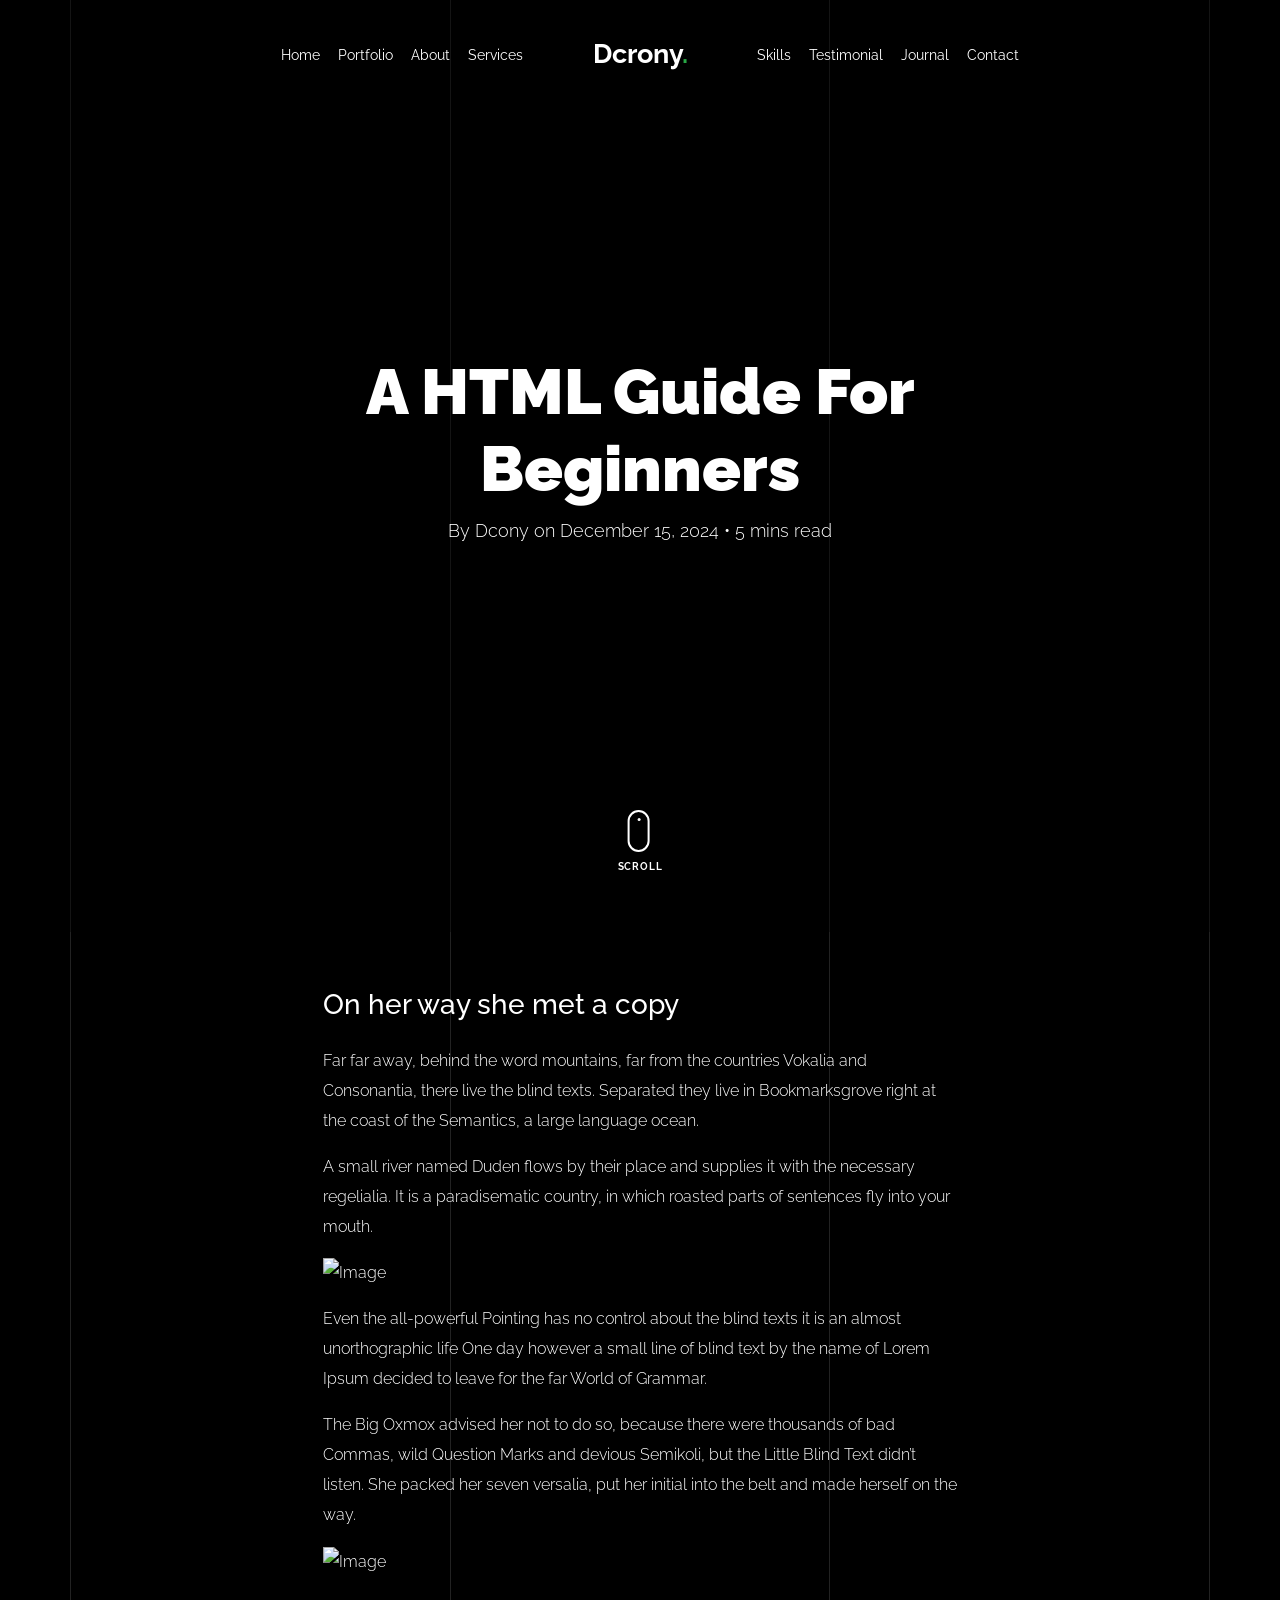
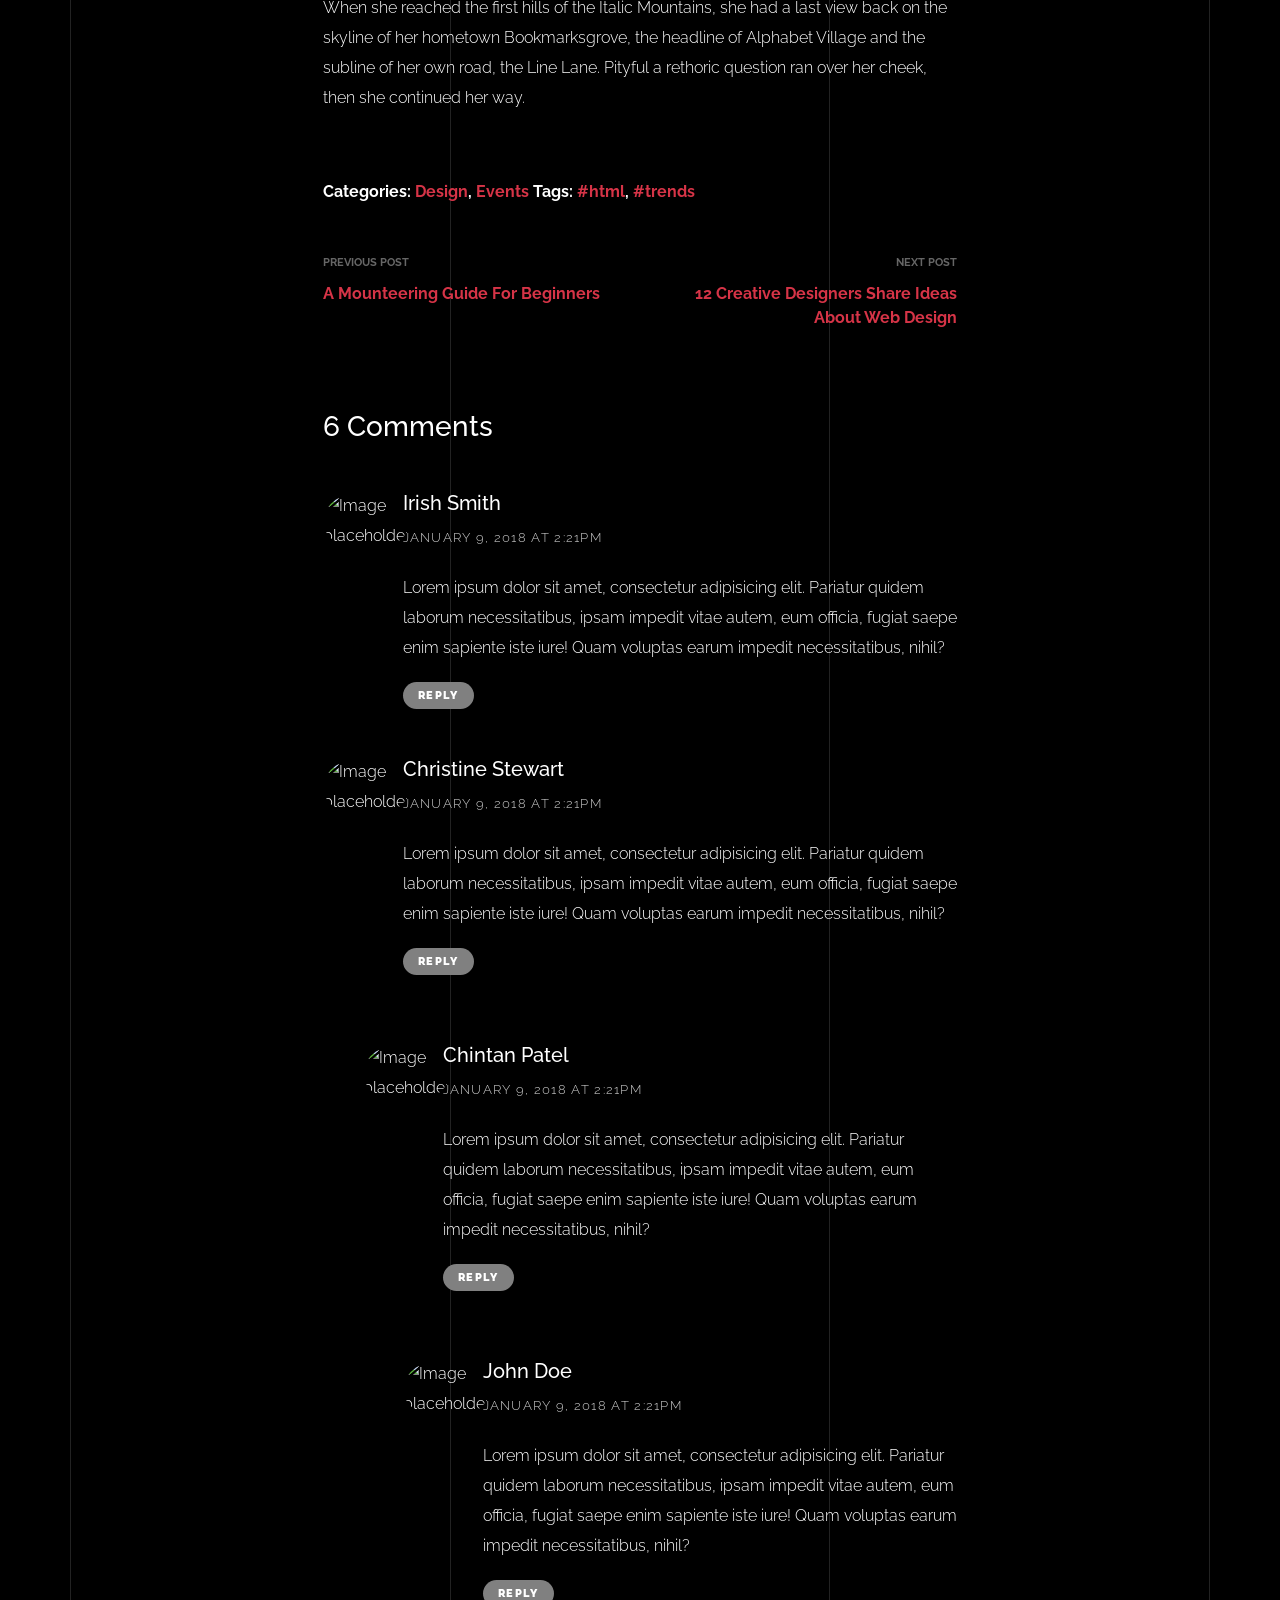
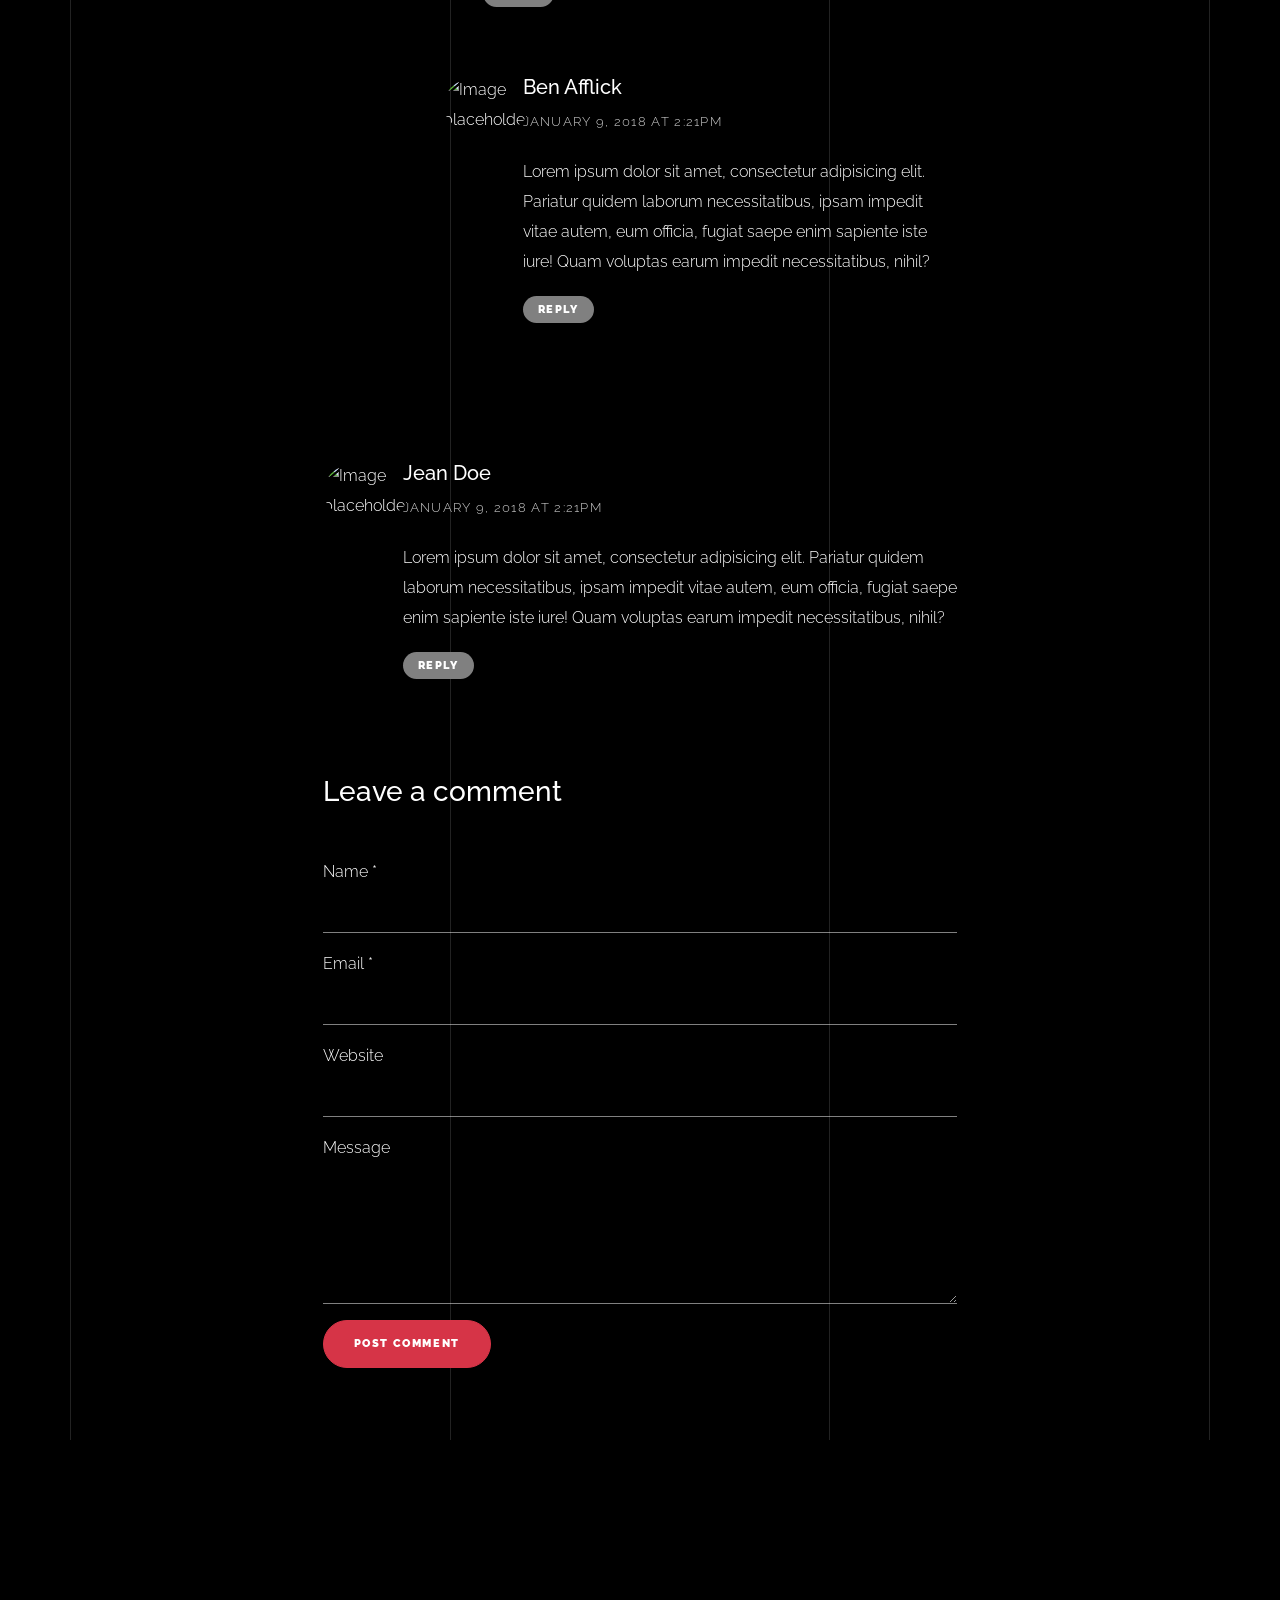
==== blog-single.html @ 3eff465e "first commit" ====
<!doctype html>
<html lang="en">

<head>
  <title>Dcrony Portfolio</title>
  <meta charset="utf-8">
  <meta name="viewport" content="width=device-width, initial-scale=1, shrink-to-fit=no">

  <meta name="description" content="">
  <meta name="keywords" content="html, css, javascript, jquery">
  <meta name="author" content="">

  <link rel="stylesheet" href="css/vendor/icomoon/style.css">
  <link rel="stylesheet" href="css/vendor/owl.carousel.min.css">
  <link rel="stylesheet" href="css/vendor/animate.min.css">
  <link rel="stylesheet" href="css/vendor/aos.css">
  <link rel="stylesheet" href="css/vendor/bootstrap.min.css">
  <link rel="stylesheet" href="css/vendor/jquery.fancybox.min.css">


  <!-- Theme Style -->
  <link rel="stylesheet" href="css/style.css">

</head>

<body data-spy="scroll" data-target=".site-nav-target" data-offset="200">

  <nav class="unslate_co--site-mobile-menu">
    <div class="close-wrap d-flex">
      <a href="#" class="d-flex ml-auto js-menu-toggle">
        <span class="close-label">Close</span>
        <div class="close-times">
          <span class="bar1"></span>
          <span class="bar2"></span>
        </div>
      </a>
    </div>
    <div class="site-mobile-inner"></div>
  </nav>


  <div class="unslate_co--site-wrap">

    <div class="unslate_co--site-inner">

      <div class="lines-wrap">
        <div class="lines-inner">
          <div class="lines"></div>
        </div>
      </div>
      <!-- END lines -->

      <nav class="unslate_co--site-nav site-nav-target">

        <div class="container">

          <div class="row align-items-center justify-content-between text-left">
            <div class="col-md-5 text-right">
              <ul class="site-nav-ul js-clone-nav text-left d-none d-lg-inline-block">
                <li class="has-children">
                  <a href="#home-section" class="nav-link">Home</a>
                  <!-- <ul class="dropdown">
                    <li>
                      <a href="index.html">Hero Image BG</a>
                    </li>
                    <li>
                      <a href="index-video.html">Video BG</a>
                    </li>
                    <li>
                      <a href="index-hero-slider.html">Hero Slider</a>
                    </li>
                    <li>
                      <a href="index-sidebar-menu.html">Sidebar Menu</a>
                    </li>
                    <li>
                      <a href="index-right-menu.html">Right Menu</a>
                    </li>
                  </ul> -->
                </li>
                <li><a href="#portfolio-section" class="nav-link">Portfolio</a></li>
                <li><a href="#about-section" class="nav-link">About</a></li>
                <li><a href="#services-section" class="nav-link">Services</a></li>
              </ul>
            </div>
            <div class="site-logo pos-absolute">
              <a href="index.html" class="unslate_co--site-logo">Dcrony<span>.</span></a>
            </div>
            <div class="col-md-5 text-right text-lg-left">
              <ul class="site-nav-ul js-clone-nav text-left d-none d-lg-inline-block">
                <li><a href="#skills-section" class="nav-link">Skills</a></li>
                <li><a href="#testimonial-section" class="nav-link">Testimonial</a></li>
                <li><a href="#journal-section" class="nav-link">Journal</a></li>
                <li><a href="#contact-section" class="nav-link">Contact</a></li>
              </ul>

              <ul class="site-nav-ul-none-onepage text-right d-inline-block d-lg-none">
                <li><a href="#" class="js-menu-toggle">Menu</a></li>
              </ul>

            </div>
          </div>
        </div>

      </nav>
      <!-- END nav -->

      <div class="cover-v1 jarallax overlay" style="background-image: url('images/work_1_full.jpg');">
        <div class="container">
          <div class="row align-items-center">
              
            <div class="col-md-8 mx-auto text-center">
              <h1 class="blog-heading" data-aos="fade-up" data-aos-delay="0">A HTML Guide For Beginners</h1>
              <div class="post-meta" data-aos="fade-up" data-aos-delay="100">By Dcony on December 15, 2024 &bullet; 5 mins read</div>
            </div>

          </div>
        </div>


        <!-- dov -->
        <a href="#blog-single-section" class="mouse-wrap smoothscroll">
          <span class="mouse">
            <span class="scroll"></span>
          </span>
          <span class="mouse-label">Scroll</span>
        </a>

      </div>
      <!-- END .cover-v1 -->

      <div class="unslate_co--section" id="blog-single-section">
        <div class="container">
          <div class="row justify-content-center">
            <div class="col-md-7">
              <h3 class="mb-4">On her way she met a copy</h3>
              <p>Far far away, behind the word mountains, far from the countries Vokalia and Consonantia, there live the blind texts. Separated they live in Bookmarksgrove right at the coast of the Semantics, a large language ocean.</p>
              <p>A small river named Duden flows by their place and supplies it with the necessary regelialia. It is a paradisematic country, in which roasted parts of sentences fly into your mouth.</p>
              <p><img src="images/work_1_a_full.jpg" alt="Image" class="img-fluid"></p>
              <p>Even the all-powerful Pointing has no control about the blind texts it is an almost unorthographic life One day however a small line of blind text by the name of Lorem Ipsum decided to leave for the far World of Grammar.</p>
              <p>The Big Oxmox advised her not to do so, because there were thousands of bad Commas, wild Question Marks and devious Semikoli, but the Little Blind Text didn’t listen. She packed her seven versalia, put her initial into the belt and made herself on the way.</p>
              <p><img src="images/work_1_full.jpg" alt="Image" class="img-fluid"></p>
              <p>When she reached the first hills of the Italic Mountains, she had a last view back on the skyline of her hometown Bookmarksgrove, the headline of Alphabet Village and the subline of her own road, the Line Lane. Pityful a rethoric question ran over her cheek, then she continued her way.</p>


              <div class="pt-5 categories_tags ">
                <p>Categories:  <a href="#">Design</a>, <a href="#">Events</a>  Tags: <a href="#">#html</a>, <a href="#">#trends</a></p>
              </div>

              <div class="post-single-navigation d-flex align-items-stretch">
                <a href="#" class="mr-auto w-50 pr-4">
                  <span class="d-block">Previous Post</span>
                  A Mounteering Guide For Beginners
                </a>
                <a href="#" class="ml-auto w-50 text-right pl-4">
                  <span class="d-block">Next Post</span>
                  12 Creative Designers Share Ideas About Web Design
                </a>
              </div>


            <div class="pt-5">
              <h3 class="mb-5">6 Comments</h3>
              <ul class="comment-list">
                <li class="comment">
                  <div class="vcard bio">
                    <img src="images/person_woman_2.jpg" alt="Image placeholder">
                  </div>
                  <div class="comment-body">
                    <h3>Irish Smith</h3>
                    <div class="meta">January 9, 2018 at 2:21pm</div>
                    <p>Lorem ipsum dolor sit amet, consectetur adipisicing elit. Pariatur quidem laborum necessitatibus, ipsam impedit vitae autem, eum officia, fugiat saepe enim sapiente iste iure! Quam voluptas earum impedit necessitatibus, nihil?</p>
                    <p><a href="#" class="reply">Reply</a></p>
                  </div>
                </li>

                <li class="comment">
                  <div class="vcard bio">
                    <img src="images/person_woman_1.jpg" alt="Image placeholder">
                  </div>
                  <div class="comment-body">
                    <h3>Christine Stewart</h3>
                    <div class="meta">January 9, 2018 at 2:21pm</div>
                    <p>Lorem ipsum dolor sit amet, consectetur adipisicing elit. Pariatur quidem laborum necessitatibus, ipsam impedit vitae autem, eum officia, fugiat saepe enim sapiente iste iure! Quam voluptas earum impedit necessitatibus, nihil?</p>
                    <p><a href="#" class="reply">Reply</a></p>
                  </div>

                  <ul class="children">
                    <li class="comment">
                      <div class="vcard bio">
                        <img src="images/person_man_3.jpg" alt="Image placeholder">
                      </div>
                      <div class="comment-body">
                        <h3>Chintan Patel</h3>
                        <div class="meta">January 9, 2018 at 2:21pm</div>
                        <p>Lorem ipsum dolor sit amet, consectetur adipisicing elit. Pariatur quidem laborum necessitatibus, ipsam impedit vitae autem, eum officia, fugiat saepe enim sapiente iste iure! Quam voluptas earum impedit necessitatibus, nihil?</p>
                        <p><a href="#" class="reply">Reply</a></p>
                      </div>


                      <ul class="children">
                        <li class="comment">
                          <div class="vcard bio">
                            <img src="images/person_man_2.jpg" alt="Image placeholder">
                          </div>
                          <div class="comment-body">
                            <h3>John Doe</h3>
                            <div class="meta">January 9, 2018 at 2:21pm</div>
                            <p>Lorem ipsum dolor sit amet, consectetur adipisicing elit. Pariatur quidem laborum necessitatibus, ipsam impedit vitae autem, eum officia, fugiat saepe enim sapiente iste iure! Quam voluptas earum impedit necessitatibus, nihil?</p>
                            <p><a href="#" class="reply">Reply</a></p>
                          </div>

                            <ul class="children">
                              <li class="comment">
                                <div class="vcard bio">
                                  <img src="images/person_man_1.jpg" alt="Image placeholder">
                                </div>
                                <div class="comment-body">
                                  <h3>Ben Afflick</h3>
                                  <div class="meta">January 9, 2018 at 2:21pm</div>
                                  <p>Lorem ipsum dolor sit amet, consectetur adipisicing elit. Pariatur quidem laborum necessitatibus, ipsam impedit vitae autem, eum officia, fugiat saepe enim sapiente iste iure! Quam voluptas earum impedit necessitatibus, nihil?</p>
                                  <p><a href="#" class="reply">Reply</a></p>
                                </div>
                              </li>
                            </ul>
                        </li>
                      </ul>
                    </li>
                  </ul>
                </li>

                <li class="comment">
                  <div class="vcard bio">
                    <img src="images/person_woman_3.jpg" alt="Image placeholder">
                  </div>
                  <div class="comment-body">
                    <h3>Jean Doe</h3>
                    <div class="meta">January 9, 2018 at 2:21pm</div>
                    <p>Lorem ipsum dolor sit amet, consectetur adipisicing elit. Pariatur quidem laborum necessitatibus, ipsam impedit vitae autem, eum officia, fugiat saepe enim sapiente iste iure! Quam voluptas earum impedit necessitatibus, nihil?</p>
                    <p><a href="#" class="reply">Reply</a></p>
                  </div>
                </li>
              </ul>
              <!-- END comment-list -->
              
              <div class="comment-form-wrap pt-5">
                <h3 class="mb-5">Leave a comment</h3>
                <form action="#" class="">
                  <div class="form-group">
                    <label for="name">Name *</label>
                    <input type="text" class="form-control" id="name">
                  </div>
                  <div class="form-group">
                    <label for="email">Email *</label>
                    <input type="email" class="form-control" id="email">
                  </div>
                  <div class="form-group">
                    <label for="website">Website</label>
                    <input type="url" class="form-control" id="website">
                  </div>

                  <div class="form-group">
                    <label for="message">Message</label>
                    <textarea name="message" id="message" cols="30" rows="5" class="form-control"></textarea>
                  </div>
                  <div class="form-group">
                    <input type="submit" value="Post Comment" class="btn btn-primary btn-md">
                  </div>

                </form>
              </div>
            </div>
            </div>
          </div>
        </div>
      </div>

      
      </div> 

      <footer class="unslate_co--footer unslate_co--section">
        <div class="container">
          <div class="row justify-content-center">
            <div class="col-md-7">
              
              <div class="footer-site-logo"><a href="#">Unfold<span>.</span></a></div>

              <ul class="footer-site-social">
                <li><a href="#">Facebook</a></li>
                <li><a href="#">Twitter</a></li>
                <li><a href="#">Instagram</a></li>
                <li><a href="#">Dribbble</a></li>
                <li><a href="#">Behance</a></li>
              </ul>

              <p class="site-copyright">
                
                <!-- Link back to Colorlib can't be removed. Template is licensed under CC BY 3.0. -->
                Copyright &copy;
                <script>
                  document.write(new Date().getFullYear());
                </script> All rights reserved | This template is made with <i class="icon-heart"
                  aria-hidden="true"></i> by <a href="https://colorlib.com" target="_blank">Colorlib</a>
                <!-- Link back to Colorlib can't be removed. Template is licensed under CC BY 3.0. -->
              
              </p>

            </div>
          </div>
        </div>
      </footer>

      
    </div>

    <!-- Loader -->
    <div id="unslate_co--overlayer"></div>
    <div class="site-loader-wrap">
      <div class="site-loader"></div>
    </div>

    <script src="js/scripts-dist.js"></script>
    <script src="js/main.js"></script>

  </body>
</html>
---- css/vendor/icomoon/style.css ----
@font-face {
  font-family: 'icomoon';
  src:  url('fonts/icomoon.eot?10si43');
  src:  url('fonts/icomoon.eot?10si43#iefix') format('embedded-opentype'),
    url('fonts/icomoon.ttf?10si43') format('truetype'),
    url('fonts/icomoon.woff?10si43') format('woff'),
    url('fonts/icomoon.svg?10si43#icomoon') format('svg');
  font-weight: normal;
  font-style: normal;
}

[class^="icon-"], [class*=" icon-"] {
  /* use !important to prevent issues with browser extensions that change fonts */
  font-family: 'icomoon' !important;
  speak: none;
  font-style: normal;
  font-weight: normal;
  font-variant: normal;
  text-transform: none;
  line-height: 1;

  /* Better Font Rendering =========== */
  -webkit-font-smoothing: antialiased;
  -moz-osx-font-smoothing: grayscale;
}

.icon-asterisk:before {
  content: "\f069";
}
.icon-plus:before {
  content: "\f067";
}
.icon-question:before {
  content: "\f128";
}
.icon-minus:before {
  content: "\f068";
}
.icon-glass:before {
  content: "\f000";
}
.icon-music:before {
  content: "\f001";
}
.icon-search:before {
  content: "\f002";
}
.icon-envelope-o:before {
  content: "\f003";
}
.icon-heart:before {
  content: "\f004";
}
.icon-star:before {
  content: "\f005";
}
.icon-star-o:before {
  content: "\f006";
}
.icon-user:before {
  content: "\f007";
}
.icon-film:before {
  content: "\f008";
}
.icon-th-large:before {
  content: "\f009";
}
.icon-th:before {
  content: "\f00a";
}
.icon-th-list:before {
  content: "\f00b";
}
.icon-check:before {
  content: "\f00c";
}
.icon-close:before {
  content: "\f00d";
}
.icon-remove:before {
  content: "\f00d";
}
.icon-times:before {
  content: "\f00d";
}
.icon-search-plus:before {
  content: "\f00e";
}
.icon-search-minus:before {
  content: "\f010";
}
.icon-power-off:before {
  content: "\f011";
}
.icon-signal:before {
  content: "\f012";
}
.icon-cog:before {
  content: "\f013";
}
.icon-gear:before {
  content: "\f013";
}
.icon-trash-o:before {
  content: "\f014";
}
.icon-home:before {
  content: "\f015";
}
.icon-file-o:before {
  content: "\f016";
}
.icon-clock-o:before {
  content: "\f017";
}
.icon-road:before {
  content: "\f018";
}
.icon-download:before {
  content: "\f019";
}
.icon-arrow-circle-o-down:before {
  content: "\f01a";
}
.icon-arrow-circle-o-up:before {
  content: "\f01b";
}
.icon-inbox:before {
  content: "\f01c";
}
.icon-play-circle-o:before {
  content: "\f01d";
}
.icon-repeat:before {
  content: "\f01e";
}
.icon-rotate-right:before {
  content: "\f01e";
}
.icon-refresh:before {
  content: "\f021";
}
.icon-list-alt:before {
  content: "\f022";
}
.icon-lock:before {
  content: "\f023";
}
.icon-flag:before {
  content: "\f024";
}
.icon-headphones:before {
  content: "\f025";
}
.icon-volume-off:before {
  content: "\f026";
}
.icon-volume-down:before {
  content: "\f027";
}
.icon-volume-up:before {
  content: "\f028";
}
.icon-qrcode:before {
  content: "\f029";
}
.icon-barcode:before {
  content: "\f02a";
}
.icon-tag:before {
  content: "\f02b";
}
.icon-tags:before {
  content: "\f02c";
}
.icon-book:before {
  content: "\f02d";
}
.icon-bookmark:before {
  content: "\f02e";
}
.icon-print:before {
  content: "\f02f";
}
.icon-camera:before {
  content: "\f030";
}
.icon-font:before {
  content: "\f031";
}
.icon-bold:before {
  content: "\f032";
}
.icon-italic:before {
  content: "\f033";
}
.icon-text-height:before {
  content: "\f034";
}
.icon-text-width:before {
  content: "\f035";
}
.icon-align-left:before {
  content: "\f036";
}
.icon-align-center:before {
  content: "\f037";
}
.icon-align-right:before {
  content: "\f038";
}
.icon-align-justify:before {
  content: "\f039";
}
.icon-list:before {
  content: "\f03a";
}
.icon-dedent:before {
  content: "\f03b";
}
.icon-outdent:before {
  content: "\f03b";
}
.icon-indent:before {
  content: "\f03c";
}
.icon-video-camera:before {
  content: "\f03d";
}
.icon-image:before {
  content: "\f03e";
}
.icon-photo:before {
  content: "\f03e";
}
.icon-picture-o:before {
  content: "\f03e";
}
.icon-pencil:before {
  content: "\f040";
}
.icon-map-marker:before {
  content: "\f041";
}
.icon-adjust:before {
  content: "\f042";
}
.icon-tint:before {
  content: "\f043";
}
.icon-edit:before {
  content: "\f044";
}
.icon-pencil-square-o:before {
  content: "\f044";
}
.icon-share-square-o:before {
  content: "\f045";
}
.icon-check-square-o:before {
  content: "\f046";
}
.icon-arrows:before {
  content: "\f047";
}
.icon-step-backward:before {
  content: "\f048";
}
.icon-fast-backward:before {
  content: "\f049";
}
.icon-backward:before {
  content: "\f04a";
}
.icon-play:before {
  content: "\f04b";
}
.icon-pause:before {
  content: "\f04c";
}
.icon-stop:before {
  content: "\f04d";
}
.icon-forward:before {
  content: "\f04e";
}
.icon-fast-forward:before {
  content: "\f050";
}
.icon-step-forward:before {
  content: "\f051";
}
.icon-eject:before {
  content: "\f052";
}
.icon-chevron-left:before {
  content: "\f053";
}
.icon-chevron-right:before {
  content: "\f054";
}
.icon-plus-circle:before {
  content: "\f055";
}
.icon-minus-circle:before {
  content: "\f056";
}
.icon-times-circle:before {
  content: "\f057";
}
.icon-check-circle:before {
  content: "\f058";
}
.icon-question-circle:before {
  content: "\f059";
}
.icon-info-circle:before {
  content: "\f05a";
}
.icon-crosshairs:before {
  content: "\f05b";
}
.icon-times-circle-o:before {
  content: "\f05c";
}
.icon-check-circle-o:before {
  content: "\f05d";
}
.icon-ban:before {
  content: "\f05e";
}
.icon-arrow-left:before {
  content: "\f060";
}
.icon-arrow-right:before {
  content: "\f061";
}
.icon-arrow-up:before {
  content: "\f062";
}
.icon-arrow-down:before {
  content: "\f063";
}
.icon-mail-forward:before {
  content: "\f064";
}
.icon-share:before {
  content: "\f064";
}
.icon-expand:before {
  content: "\f065";
}
.icon-compress:before {
  content: "\f066";
}
.icon-exclamation-circle:before {
  content: "\f06a";
}
.icon-gift:before {
  content: "\f06b";
}
.icon-leaf:before {
  content: "\f06c";
}
.icon-fire:before {
  content: "\f06d";
}
.icon-eye:before {
  content: "\f06e";
}
.icon-eye-slash:before {
  content: "\f070";
}
.icon-exclamation-triangle:before {
  content: "\f071";
}
.icon-warning:before {
  content: "\f071";
}
.icon-plane:before {
  content: "\f072";
}
.icon-calendar:before {
  content: "\f073";
}
.icon-random:before {
  content: "\f074";
}
.icon-comment:before {
  content: "\f075";
}
.icon-magnet:before {
  content: "\f076";
}
.icon-chevron-up:before {
  content: "\f077";
}
.icon-chevron-down:before {
  content: "\f078";
}
.icon-retweet:before {
  content: "\f079";
}
.icon-shopping-cart:before {
  content: "\f07a";
}
.icon-folder:before {
  content: "\f07b";
}
.icon-folder-open:before {
  content: "\f07c";
}
.icon-arrows-v:before {
  content: "\f07d";
}
.icon-arrows-h:before {
  content: "\f07e";
}
.icon-bar-chart:before {
  content: "\f080";
}
.icon-bar-chart-o:before {
  content: "\f080";
}
.icon-twitter-square:before {
  content: "\f081";
}
.icon-facebook-square:before {
  content: "\f082";
}
.icon-camera-retro:before {
  content: "\f083";
}
.icon-key:before {
  content: "\f084";
}
.icon-cogs:before {
  content: "\f085";
}
.icon-gears:before {
  content: "\f085";
}
.icon-comments:before {
  content: "\f086";
}
.icon-thumbs-o-up:before {
  content: "\f087";
}
.icon-thumbs-o-down:before {
  content: "\f088";
}
.icon-star-half:before {
  content: "\f089";
}
.icon-heart-o:before {
  content: "\f08a";
}
.icon-sign-out:before {
  content: "\f08b";
}
.icon-linkedin-square:before {
  content: "\f08c";
}
.icon-thumb-tack:before {
  content: "\f08d";
}
.icon-external-link:before {
  content: "\f08e";
}
.icon-sign-in:before {
  content: "\f090";
}
.icon-trophy:before {
  content: "\f091";
}
.icon-github-square:before {
  content: "\f092";
}
.icon-upload:before {
  content: "\f093";
}
.icon-lemon-o:before {
  content: "\f094";
}
.icon-phone:before {
  content: "\f095";
}
.icon-square-o:before {
  content: "\f096";
}
.icon-bookmark-o:before {
  content: "\f097";
}
.icon-phone-square:before {
  content: "\f098";
}
.icon-twitter:before {
  content: "\f099";
}
.icon-facebook:before {
  content: "\f09a";
}
.icon-facebook-f:before {
  content: "\f09a";
}
.icon-github:before {
  content: "\f09b";
}
.icon-unlock:before {
  content: "\f09c";
}
.icon-credit-card:before {
  content: "\f09d";
}
.icon-feed:before {
  content: "\f09e";
}
.icon-rss:before {
  content: "\f09e";
}
.icon-hdd-o:before {
  content: "\f0a0";
}
.icon-bullhorn:before {
  content: "\f0a1";
}
.icon-bell-o:before {
  content: "\f0a2";
}
.icon-certificate:before {
  content: "\f0a3";
}
.icon-hand-o-right:before {
  content: "\f0a4";
}
.icon-hand-o-left:before {
  content: "\f0a5";
}
.icon-hand-o-up:before {
  content: "\f0a6";
}
.icon-hand-o-down:before {
  content: "\f0a7";
}
.icon-arrow-circle-left:before {
  content: "\f0a8";
}
.icon-arrow-circle-right:before {
  content: "\f0a9";
}
.icon-arrow-circle-up:before {
  content: "\f0aa";
}
.icon-arrow-circle-down:before {
  content: "\f0ab";
}
.icon-globe:before {
  content: "\f0ac";
}
.icon-wrench:before {
  content: "\f0ad";
}
.icon-tasks:before {
  content: "\f0ae";
}
.icon-filter:before {
  content: "\f0b0";
}
.icon-briefcase:before {
  content: "\f0b1";
}
.icon-arrows-alt:before {
  content: "\f0b2";
}
.icon-group:before {
  content: "\f0c0";
}
.icon-users:before {
  content: "\f0c0";
}
.icon-chain:before {
  content: "\f0c1";
}
.icon-link:before {
  content: "\f0c1";
}
.icon-cloud:before {
  content: "\f0c2";
}
.icon-flask:before {
  content: "\f0c3";
}
.icon-cut:before {
  content: "\f0c4";
}
.icon-scissors:before {
  content: "\f0c4";
}
.icon-copy:before {
  content: "\f0c5";
}
.icon-files-o:before {
  content: "\f0c5";
}
.icon-paperclip:before {
  content: "\f0c6";
}
.icon-floppy-o:before {
  content: "\f0c7";
}
.icon-save:before {
  content: "\f0c7";
}
.icon-square:before {
  content: "\f0c8";
}
.icon-bars:before {
  content: "\f0c9";
}
.icon-navicon:before {
  content: "\f0c9";
}
.icon-reorder:before {
  content: "\f0c9";
}
.icon-list-ul:before {
  content: "\f0ca";
}
.icon-list-ol:before {
  content: "\f0cb";
}
.icon-strikethrough:before {
  content: "\f0cc";
}
.icon-underline:before {
  content: "\f0cd";
}
.icon-table:before {
  content: "\f0ce";
}
.icon-magic:before {
  content: "\f0d0";
}
.icon-truck:before {
  content: "\f0d1";
}
.icon-pinterest:before {
  content: "\f0d2";
}
.icon-pinterest-square:before {
  content: "\f0d3";
}
.icon-google-plus-square:before {
  content: "\f0d4";
}
.icon-google-plus:before {
  content: "\f0d5";
}
.icon-money:before {
  content: "\f0d6";
}
.icon-caret-down:before {
  content: "\f0d7";
}
.icon-caret-up:before {
  content: "\f0d8";
}
.icon-caret-left:before {
  content: "\f0d9";
}
.icon-caret-right:before {
  content: "\f0da";
}
.icon-columns:before {
  content: "\f0db";
}
.icon-sort:before {
  content: "\f0dc";
}
.icon-unsorted:before {
  content: "\f0dc";
}
.icon-sort-desc:before {
  content: "\f0dd";
}
.icon-sort-down:before {
  content: "\f0dd";
}
.icon-sort-asc:before {
  content: "\f0de";
}
.icon-sort-up:before {
  content: "\f0de";
}
.icon-envelope:before {
  content: "\f0e0";
}
.icon-linkedin:before {
  content: "\f0e1";
}
.icon-rotate-left:before {
  content: "\f0e2";
}
.icon-undo:before {
  content: "\f0e2";
}
.icon-gavel:before {
  content: "\f0e3";
}
.icon-legal:before {
  content: "\f0e3";
}
.icon-dashboard:before {
  content: "\f0e4";
}
.icon-tachometer:before {
  content: "\f0e4";
}
.icon-comment-o:before {
  content: "\f0e5";
}
.icon-comments-o:before {
  content: "\f0e6";
}
.icon-bolt:before {
  content: "\f0e7";
}
.icon-flash:before {
  content: "\f0e7";
}
.icon-sitemap:before {
  content: "\f0e8";
}
.icon-umbrella:before {
  content: "\f0e9";
}
.icon-clipboard:before {
  content: "\f0ea";
}
.icon-paste:before {
  content: "\f0ea";
}
.icon-lightbulb-o:before {
  content: "\f0eb";
}
.icon-exchange:before {
  content: "\f0ec";
}
.icon-cloud-download:before {
  content: "\f0ed";
}
.icon-cloud-upload:before {
  content: "\f0ee";
}
.icon-user-md:before {
  content: "\f0f0";
}
.icon-stethoscope:before {
  content: "\f0f1";
}
.icon-suitcase:before {
  content: "\f0f2";
}
.icon-bell:before {
  content: "\f0f3";
}
.icon-coffee:before {
  content: "\f0f4";
}
.icon-cutlery:before {
  content: "\f0f5";
}
.icon-file-text-o:before {
  content: "\f0f6";
}
.icon-building-o:before {
  content: "\f0f7";
}
.icon-hospital-o:before {
  content: "\f0f8";
}
.icon-ambulance:before {
  content: "\f0f9";
}
.icon-medkit:before {
  content: "\f0fa";
}
.icon-fighter-jet:before {
  content: "\f0fb";
}
.icon-beer:before {
  content: "\f0fc";
}
.icon-h-square:before {
  content: "\f0fd";
}
.icon-plus-square:before {
  content: "\f0fe";
}
.icon-angle-double-left:before {
  content: "\f100";
}
.icon-angle-double-right:before {
  content: "\f101";
}
.icon-angle-double-up:before {
  content: "\f102";
}
.icon-angle-double-down:before {
  content: "\f103";
}
.icon-angle-left:before {
  content: "\f104";
}
.icon-angle-right:before {
  content: "\f105";
}
.icon-angle-up:before {
  content: "\f106";
}
.icon-angle-down:before {
  content: "\f107";
}
.icon-desktop:before {
  content: "\f108";
}
.icon-laptop:before {
  content: "\f109";
}
.icon-tablet:before {
  content: "\f10a";
}
.icon-mobile:before {
  content: "\f10b";
}
.icon-mobile-phone:before {
  content: "\f10b";
}
.icon-circle-o:before {
  content: "\f10c";
}
.icon-quote-left:before {
  content: "\f10d";
}
.icon-quote-right:before {
  content: "\f10e";
}
.icon-spinner:before {
  content: "\f110";
}
.icon-circle:before {
  content: "\f111";
}
.icon-mail-reply:before {
  content: "\f112";
}
.icon-reply:before {
  content: "\f112";
}
.icon-github-alt:before {
  content: "\f113";
}
.icon-folder-o:before {
  content: "\f114";
}
.icon-folder-open-o:before {
  content: "\f115";
}
.icon-smile-o:before {
  content: "\f118";
}
.icon-frown-o:before {
  content: "\f119";
}
.icon-meh-o:before {
  content: "\f11a";
}
.icon-gamepad:before {
  content: "\f11b";
}
.icon-keyboard-o:before {
  content: "\f11c";
}
.icon-flag-o:before {
  content: "\f11d";
}
.icon-flag-checkered:before {
  content: "\f11e";
}
.icon-terminal:before {
  content: "\f120";
}
.icon-code:before {
  content: "\f121";
}
.icon-mail-reply-all:before {
  content: "\f122";
}
.icon-reply-all:before {
  content: "\f122";
}
.icon-star-half-empty:before {
  content: "\f123";
}
.icon-star-half-full:before {
  content: "\f123";
}
.icon-star-half-o:before {
  content: "\f123";
}
.icon-location-arrow:before {
  content: "\f124";
}
.icon-crop:before {
  content: "\f125";
}
.icon-code-fork:before {
  content: "\f126";
}
.icon-chain-broken:before {
  content: "\f127";
}
.icon-unlink:before {
  content: "\f127";
}
.icon-info:before {
  content: "\f129";
}
.icon-exclamation:before {
  content: "\f12a";
}
.icon-superscript:before {
  content: "\f12b";
}
.icon-subscript:before {
  content: "\f12c";
}
.icon-eraser:before {
  content: "\f12d";
}
.icon-puzzle-piece:before {
  content: "\f12e";
}
.icon-microphone:before {
  content: "\f130";
}
.icon-microphone-slash:before {
  content: "\f131";
}
.icon-shield:before {
  content: "\f132";
}
.icon-calendar-o:before {
  content: "\f133";
}
.icon-fire-extinguisher:before {
  content: "\f134";
}
.icon-rocket:before {
  content: "\f135";
}
.icon-maxcdn:before {
  content: "\f136";
}
.icon-chevron-circle-left:before {
  content: "\f137";
}
.icon-chevron-circle-right:before {
  content: "\f138";
}
.icon-chevron-circle-up:before {
  content: "\f139";
}
.icon-chevron-circle-down:before {
  content: "\f13a";
}
.icon-html5:before {
  content: "\f13b";
}
.icon-css3:before {
  content: "\f13c";
}
.icon-anchor:before {
  content: "\f13d";
}
.icon-unlock-alt:before {
  content: "\f13e";
}
.icon-bullseye:before {
  content: "\f140";
}
.icon-ellipsis-h:before {
  content: "\f141";
}
.icon-ellipsis-v:before {
  content: "\f142";
}
.icon-rss-square:before {
  content: "\f143";
}
.icon-play-circle:before {
  content: "\f144";
}
.icon-ticket:before {
  content: "\f145";
}
.icon-minus-square:before {
  content: "\f146";
}
.icon-minus-square-o:before {
  content: "\f147";
}
.icon-level-up:before {
  content: "\f148";
}
.icon-level-down:before {
  content: "\f149";
}
.icon-check-square:before {
  content: "\f14a";
}
.icon-pencil-square:before {
  content: "\f14b";
}
.icon-external-link-square:before {
  content: "\f14c";
}
.icon-share-square:before {
  content: "\f14d";
}
.icon-compass:before {
  content: "\f14e";
}
.icon-caret-square-o-down:before {
  content: "\f150";
}
.icon-toggle-down:before {
  content: "\f150";
}
.icon-caret-square-o-up:before {
  content: "\f151";
}
.icon-toggle-up:before {
  content: "\f151";
}
.icon-caret-square-o-right:before {
  content: "\f152";
}
.icon-toggle-right:before {
  content: "\f152";
}
.icon-eur:before {
  content: "\f153";
}
.icon-euro:before {
  content: "\f153";
}
.icon-gbp:before {
  content: "\f154";
}
.icon-dollar:before {
  content: "\f155";
}
.icon-usd:before {
  content: "\f155";
}
.icon-inr:before {
  content: "\f156";
}
.icon-rupee:before {
  content: "\f156";
}
.icon-cny:before {
  content: "\f157";
}
.icon-jpy:before {
  content: "\f157";
}
.icon-rmb:before {
  content: "\f157";
}
.icon-yen:before {
  content: "\f157";
}
.icon-rouble:before {
  content: "\f158";
}
.icon-rub:before {
  content: "\f158";
}
.icon-ruble:before {
  content: "\f158";
}
.icon-krw:before {
  content: "\f159";
}
.icon-won:before {
  content: "\f159";
}
.icon-bitcoin:before {
  content: "\f15a";
}
.icon-btc:before {
  content: "\f15a";
}
.icon-file:before {
  content: "\f15b";
}
.icon-file-text:before {
  content: "\f15c";
}
.icon-sort-alpha-asc:before {
  content: "\f15d";
}
.icon-sort-alpha-desc:before {
  content: "\f15e";
}
.icon-sort-amount-asc:before {
  content: "\f160";
}
.icon-sort-amount-desc:before {
  content: "\f161";
}
.icon-sort-numeric-asc:before {
  content: "\f162";
}
.icon-sort-numeric-desc:before {
  content: "\f163";
}
.icon-thumbs-up:before {
  content: "\f164";
}
.icon-thumbs-down:before {
  content: "\f165";
}
.icon-youtube-square:before {
  content: "\f166";
}
.icon-youtube:before {
  content: "\f167";
}
.icon-xing:before {
  content: "\f168";
}
.icon-xing-square:before {
  content: "\f169";
}
.icon-youtube-play:before {
  content: "\f16a";
}
.icon-dropbox:before {
  content: "\f16b";
}
.icon-stack-overflow:before {
  content: "\f16c";
}
.icon-instagram:before {
  content: "\f16d";
}
.icon-flickr:before {
  content: "\f16e";
}
.icon-adn:before {
  content: "\f170";
}
.icon-bitbucket:before {
  content: "\f171";
}
.icon-bitbucket-square:before {
  content: "\f172";
}
.icon-tumblr:before {
  content: "\f173";
}
.icon-tumblr-square:before {
  content: "\f174";
}
.icon-long-arrow-down:before {
  content: "\f175";
}
.icon-long-arrow-up:before {
  content: "\f176";
}
.icon-long-arrow-left:before {
  content: "\f177";
}
.icon-long-arrow-right:before {
  content: "\f178";
}
.icon-apple:before {
  content: "\f179";
}
.icon-windows:before {
  content: "\f17a";
}
.icon-android:before {
  content: "\f17b";
}
.icon-linux:before {
  content: "\f17c";
}
.icon-dribbble:before {
  content: "\f17d";
}
.icon-skype:before {
  content: "\f17e";
}
.icon-foursquare:before {
  content: "\f180";
}
.icon-trello:before {
  content: "\f181";
}
.icon-female:before {
  content: "\f182";
}
.icon-male:before {
  content: "\f183";
}
.icon-gittip:before {
  content: "\f184";
}
.icon-gratipay:before {
  content: "\f184";
}
.icon-sun-o:before {
  content: "\f185";
}
.icon-moon-o:before {
  content: "\f186";
}
.icon-archive:before {
  content: "\f187";
}
.icon-bug:before {
  content: "\f188";
}
.icon-vk:before {
  content: "\f189";
}
.icon-weibo:before {
  content: "\f18a";
}
.icon-renren:before {
  content: "\f18b";
}
.icon-pagelines:before {
  content: "\f18c";
}
.icon-stack-exchange:before {
  content: "\f18d";
}
.icon-arrow-circle-o-right:before {
  content: "\f18e";
}
.icon-arrow-circle-o-left:before {
  content: "\f190";
}
.icon-caret-square-o-left:before {
  content: "\f191";
}
.icon-toggle-left:before {
  content: "\f191";
}
.icon-dot-circle-o:before {
  content: "\f192";
}
.icon-wheelchair:before {
  content: "\f193";
}
.icon-vimeo-square:before {
  content: "\f194";
}
.icon-try:before {
  content: "\f195";
}
.icon-turkish-lira:before {
  content: "\f195";
}
.icon-plus-square-o:before {
  content: "\f196";
}
.icon-space-shuttle:before {
  content: "\f197";
}
.icon-slack:before {
  content: "\f198";
}
.icon-envelope-square:before {
  content: "\f199";
}
.icon-wordpress:before {
  content: "\f19a";
}
.icon-openid:before {
  content: "\f19b";
}
.icon-bank:before {
  content: "\f19c";
}
.icon-institution:before {
  content: "\f19c";
}
.icon-university:before {
  content: "\f19c";
}
.icon-graduation-cap:before {
  content: "\f19d";
}
.icon-mortar-board:before {
  content: "\f19d";
}
.icon-yahoo:before {
  content: "\f19e";
}
.icon-google:before {
  content: "\f1a0";
}
.icon-reddit:before {
  content: "\f1a1";
}
.icon-reddit-square:before {
  content: "\f1a2";
}
.icon-stumbleupon-circle:before {
  content: "\f1a3";
}
.icon-stumbleupon:before {
  content: "\f1a4";
}
.icon-delicious:before {
  content: "\f1a5";
}
.icon-digg:before {
  content: "\f1a6";
}
.icon-pied-piper-pp:before {
  content: "\f1a7";
}
.icon-pied-piper-alt:before {
  content: "\f1a8";
}
.icon-drupal:before {
  content: "\f1a9";
}
.icon-joomla:before {
  content: "\f1aa";
}
.icon-language:before {
  content: "\f1ab";
}
.icon-fax:before {
  content: "\f1ac";
}
.icon-building:before {
  content: "\f1ad";
}
.icon-child:before {
  content: "\f1ae";
}
.icon-paw:before {
  content: "\f1b0";
}
.icon-spoon:before {
  content: "\f1b1";
}
.icon-cube:before {
  content: "\f1b2";
}
.icon-cubes:before {
  content: "\f1b3";
}
.icon-behance:before {
  content: "\f1b4";
}
.icon-behance-square:before {
  content: "\f1b5";
}
.icon-steam:before {
  content: "\f1b6";
}
.icon-steam-square:before {
  content: "\f1b7";
}
.icon-recycle:before {
  content: "\f1b8";
}
.icon-automobile:before {
  content: "\f1b9";
}
.icon-car:before {
  content: "\f1b9";
}
.icon-cab:before {
  content: "\f1ba";
}
.icon-taxi:before {
  content: "\f1ba";
}
.icon-tree:before {
  content: "\f1bb";
}
.icon-spotify:before {
  content: "\f1bc";
}
.icon-deviantart:before {
  content: "\f1bd";
}
.icon-soundcloud:before {
  content: "\f1be";
}
.icon-database:before {
  content: "\f1c0";
}
.icon-file-pdf-o:before {
  content: "\f1c1";
}
.icon-file-word-o:before {
  content: "\f1c2";
}
.icon-file-excel-o:before {
  content: "\f1c3";
}
.icon-file-powerpoint-o:before {
  content: "\f1c4";
}
.icon-file-image-o:before {
  content: "\f1c5";
}
.icon-file-photo-o:before {
  content: "\f1c5";
}
.icon-file-picture-o:before {
  content: "\f1c5";
}
.icon-file-archive-o:before {
  content: "\f1c6";
}
.icon-file-zip-o:before {
  content: "\f1c6";
}
.icon-file-audio-o:before {
  content: "\f1c7";
}
.icon-file-sound-o:before {
  content: "\f1c7";
}
.icon-file-movie-o:before {
  content: "\f1c8";
}
.icon-file-video-o:before {
  content: "\f1c8";
}
.icon-file-code-o:before {
  content: "\f1c9";
}
.icon-vine:before {
  content: "\f1ca";
}
.icon-codepen:before {
  content: "\f1cb";
}
.icon-jsfiddle:before {
  content: "\f1cc";
}
.icon-life-bouy:before {
  content: "\f1cd";
}
.icon-life-buoy:before {
  content: "\f1cd";
}
.icon-life-ring:before {
  content: "\f1cd";
}
.icon-life-saver:before {
  content: "\f1cd";
}
.icon-support:before {
  content: "\f1cd";
}
.icon-circle-o-notch:before {
  content: "\f1ce";
}
.icon-ra:before {
  content: "\f1d0";
}
.icon-rebel:before {
  content: "\f1d0";
}
.icon-resistance:before {
  content: "\f1d0";
}
.icon-empire:before {
  content: "\f1d1";
}
.icon-ge:before {
  content: "\f1d1";
}
.icon-git-square:before {
  content: "\f1d2";
}
.icon-git:before {
  content: "\f1d3";
}
.icon-hacker-news:before {
  content: "\f1d4";
}
.icon-y-combinator-square:before {
  content: "\f1d4";
}
.icon-yc-square:before {
  content: "\f1d4";
}
.icon-tencent-weibo:before {
  content: "\f1d5";
}
.icon-qq:before {
  content: "\f1d6";
}
.icon-wechat:before {
  content: "\f1d7";
}
.icon-weixin:before {
  content: "\f1d7";
}
.icon-paper-plane:before {
  content: "\f1d8";
}
.icon-send:before {
  content: "\f1d8";
}
.icon-paper-plane-o:before {
  content: "\f1d9";
}
.icon-send-o:before {
  content: "\f1d9";
}
.icon-history:before {
  content: "\f1da";
}
.icon-circle-thin:before {
  content: "\f1db";
}
.icon-header:before {
  content: "\f1dc";
}
.icon-paragraph:before {
  content: "\f1dd";
}
.icon-sliders:before {
  content: "\f1de";
}
.icon-share-alt:before {
  content: "\f1e0";
}
.icon-share-alt-square:before {
  content: "\f1e1";
}
.icon-bomb:before {
  content: "\f1e2";
}
.icon-futbol-o:before {
  content: "\f1e3";
}
.icon-soccer-ball-o:before {
  content: "\f1e3";
}
.icon-tty:before {
  content: "\f1e4";
}
.icon-binoculars:before {
  content: "\f1e5";
}
.icon-plug:before {
  content: "\f1e6";
}
.icon-slideshare:before {
  content: "\f1e7";
}
.icon-twitch:before {
  content: "\f1e8";
}
.icon-yelp:before {
  content: "\f1e9";
}
.icon-newspaper-o:before {
  content: "\f1ea";
}
.icon-wifi:before {
  content: "\f1eb";
}
.icon-calculator:before {
  content: "\f1ec";
}
.icon-paypal:before {
  content: "\f1ed";
}
.icon-google-wallet:before {
  content: "\f1ee";
}
.icon-cc-visa:before {
  content: "\f1f0";
}
.icon-cc-mastercard:before {
  content: "\f1f1";
}
.icon-cc-discover:before {
  content: "\f1f2";
}
.icon-cc-amex:before {
  content: "\f1f3";
}
.icon-cc-paypal:before {
  content: "\f1f4";
}
.icon-cc-stripe:before {
  content: "\f1f5";
}
.icon-bell-slash:before {
  content: "\f1f6";
}
.icon-bell-slash-o:before {
  content: "\f1f7";
}
.icon-trash:before {
  content: "\f1f8";
}
.icon-copyright:before {
  content: "\f1f9";
}
.icon-at:before {
  content: "\f1fa";
}
.icon-eyedropper:before {
  content: "\f1fb";
}
.icon-paint-brush:before {
  content: "\f1fc";
}
.icon-birthday-cake:before {
  content: "\f1fd";
}
.icon-area-chart:before {
  content: "\f1fe";
}
.icon-pie-chart:before {
  content: "\f200";
}
.icon-line-chart:before {
  content: "\f201";
}
.icon-lastfm:before {
  content: "\f202";
}
.icon-lastfm-square:before {
  content: "\f203";
}
.icon-toggle-off:before {
  content: "\f204";
}
.icon-toggle-on:before {
  content: "\f205";
}
.icon-bicycle:before {
  content: "\f206";
}
.icon-bus:before {
  content: "\f207";
}
.icon-ioxhost:before {
  content: "\f208";
}
.icon-angellist:before {
  content: "\f209";
}
.icon-cc:before {
  content: "\f20a";
}
.icon-ils:before {
  content: "\f20b";
}
.icon-shekel:before {
  content: "\f20b";
}
.icon-sheqel:before {
  content: "\f20b";
}
.icon-meanpath:before {
  content: "\f20c";
}
.icon-buysellads:before {
  content: "\f20d";
}
.icon-connectdevelop:before {
  content: "\f20e";
}
.icon-dashcube:before {
  content: "\f210";
}
.icon-forumbee:before {
  content: "\f211";
}
.icon-leanpub:before {
  content: "\f212";
}
.icon-sellsy:before {
  content: "\f213";
}
.icon-shirtsinbulk:before {
  content: "\f214";
}
.icon-simplybuilt:before {
  content: "\f215";
}
.icon-skyatlas:before {
  content: "\f216";
}
.icon-cart-plus:before {
  content: "\f217";
}
.icon-cart-arrow-down:before {
  content: "\f218";
}
.icon-diamond:before {
  content: "\f219";
}
.icon-ship:before {
  content: "\f21a";
}
.icon-user-secret:before {
  content: "\f21b";
}
.icon-motorcycle:before {
  content: "\f21c";
}
.icon-street-view:before {
  content: "\f21d";
}
.icon-heartbeat:before {
  content: "\f21e";
}
.icon-venus:before {
  content: "\f221";
}
.icon-mars:before {
  content: "\f222";
}
.icon-mercury:before {
  content: "\f223";
}
.icon-intersex:before {
  content: "\f224";
}
.icon-transgender:before {
  content: "\f224";
}
.icon-transgender-alt:before {
  content: "\f225";
}
.icon-venus-double:before {
  content: "\f226";
}
.icon-mars-double:before {
  content: "\f227";
}
.icon-venus-mars:before {
  content: "\f228";
}
.icon-mars-stroke:before {
  content: "\f229";
}
.icon-mars-stroke-v:before {
  content: "\f22a";
}
.icon-mars-stroke-h:before {
  content: "\f22b";
}
.icon-neuter:before {
  content: "\f22c";
}
.icon-genderless:before {
  content: "\f22d";
}
.icon-facebook-official:before {
  content: "\f230";
}
.icon-pinterest-p:before {
  content: "\f231";
}
.icon-whatsapp:before {
  content: "\f232";
}
.icon-server:before {
  content: "\f233";
}
.icon-user-plus:before {
  content: "\f234";
}
.icon-user-times:before {
  content: "\f235";
}
.icon-bed:before {
  content: "\f236";
}
.icon-hotel:before {
  content: "\f236";
}
.icon-viacoin:before {
  content: "\f237";
}
.icon-train:before {
  content: "\f238";
}
.icon-subway:before {
  content: "\f239";
}
.icon-medium:before {
  content: "\f23a";
}
.icon-y-combinator:before {
  content: "\f23b";
}
.icon-yc:before {
  content: "\f23b";
}
.icon-optin-monster:before {
  content: "\f23c";
}
.icon-opencart:before {
  content: "\f23d";
}
.icon-expeditedssl:before {
  content: "\f23e";
}
.icon-battery:before {
  content: "\f240";
}
.icon-battery-4:before {
  content: "\f240";
}
.icon-battery-full:before {
  content: "\f240";
}
.icon-battery-3:before {
  content: "\f241";
}
.icon-battery-three-quarters:before {
  content: "\f241";
}
.icon-battery-2:before {
  content: "\f242";
}
.icon-battery-half:before {
  content: "\f242";
}
.icon-battery-1:before {
  content: "\f243";
}
.icon-battery-quarter:before {
  content: "\f243";
}
.icon-battery-0:before {
  content: "\f244";
}
.icon-battery-empty:before {
  content: "\f244";
}
.icon-mouse-pointer:before {
  content: "\f245";
}
.icon-i-cursor:before {
  content: "\f246";
}
.icon-object-group:before {
  content: "\f247";
}
.icon-object-ungroup:before {
  content: "\f248";
}
.icon-sticky-note:before {
  content: "\f249";
}
.icon-sticky-note-o:before {
  content: "\f24a";
}
.icon-cc-jcb:before {
  content: "\f24b";
}
.icon-cc-diners-club:before {
  content: "\f24c";
}
.icon-clone:before {
  content: "\f24d";
}
.icon-balance-scale:before {
  content: "\f24e";
}
.icon-hourglass-o:before {
  content: "\f250";
}
.icon-hourglass-1:before {
  content: "\f251";
}
.icon-hourglass-start:before {
  content: "\f251";
}
.icon-hourglass-2:before {
  content: "\f252";
}
.icon-hourglass-half:before {
  content: "\f252";
}
.icon-hourglass-3:before {
  content: "\f253";
}
.icon-hourglass-end:before {
  content: "\f253";
}
.icon-hourglass:before {
  content: "\f254";
}
.icon-hand-grab-o:before {
  content: "\f255";
}
.icon-hand-rock-o:before {
  content: "\f255";
}
.icon-hand-paper-o:before {
  content: "\f256";
}
.icon-hand-stop-o:before {
  content: "\f256";
}
.icon-hand-scissors-o:before {
  content: "\f257";
}
.icon-hand-lizard-o:before {
  content: "\f258";
}
.icon-hand-spock-o:before {
  content: "\f259";
}
.icon-hand-pointer-o:before {
  content: "\f25a";
}
.icon-hand-peace-o:before {
  content: "\f25b";
}
.icon-trademark:before {
  content: "\f25c";
}
.icon-registered:before {
  content: "\f25d";
}
.icon-creative-commons:before {
  content: "\f25e";
}
.icon-gg:before {
  content: "\f260";
}
.icon-gg-circle:before {
  content: "\f261";
}
.icon-tripadvisor:before {
  content: "\f262";
}
.icon-odnoklassniki:before {
  content: "\f263";
}
.icon-odnoklassniki-square:before {
  content: "\f264";
}
.icon-get-pocket:before {
  content: "\f265";
}
.icon-wikipedia-w:before {
  content: "\f266";
}
.icon-safari:before {
  content: "\f267";
}
.icon-chrome:before {
  content: "\f268";
}
.icon-firefox:before {
  content: "\f269";
}
.icon-opera:before {
  content: "\f26a";
}
.icon-internet-explorer:before {
  content: "\f26b";
}
.icon-television:before {
  content: "\f26c";
}
.icon-tv:before {
  content: "\f26c";
}
.icon-contao:before {
  content: "\f26d";
}
.icon-500px:before {
  content: "\f26e";
}
.icon-amazon:before {
  content: "\f270";
}
.icon-calendar-plus-o:before {
  content: "\f271";
}
.icon-calendar-minus-o:before {
  content: "\f272";
}
.icon-calendar-times-o:before {
  content: "\f273";
}
.icon-calendar-check-o:before {
  content: "\f274";
}
.icon-industry:before {
  content: "\f275";
}
.icon-map-pin:before {
  content: "\f276";
}
.icon-map-signs:before {
  content: "\f277";
}
.icon-map-o:before {
  content: "\f278";
}
.icon-map:before {
  content: "\f279";
}
.icon-commenting:before {
  content: "\f27a";
}
.icon-commenting-o:before {
  content: "\f27b";
}
.icon-houzz:before {
  content: "\f27c";
}
.icon-vimeo:before {
  content: "\f27d";
}
.icon-black-tie:before {
  content: "\f27e";
}
.icon-fonticons:before {
  content: "\f280";
}
.icon-reddit-alien:before {
  content: "\f281";
}
.icon-edge:before {
  content: "\f282";
}
.icon-credit-card-alt:before {
  content: "\f283";
}
.icon-codiepie:before {
  content: "\f284";
}
.icon-modx:before {
  content: "\f285";
}
.icon-fort-awesome:before {
  content: "\f286";
}
.icon-usb:before {
  content: "\f287";
}
.icon-product-hunt:before {
  content: "\f288";
}
.icon-mixcloud:before {
  content: "\f289";
}
.icon-scribd:before {
  content: "\f28a";
}
.icon-pause-circle:before {
  content: "\f28b";
}
.icon-pause-circle-o:before {
  content: "\f28c";
}
.icon-stop-circle:before {
  content: "\f28d";
}
.icon-stop-circle-o:before {
  content: "\f28e";
}
.icon-shopping-bag:before {
  content: "\f290";
}
.icon-shopping-basket:before {
  content: "\f291";
}
.icon-hashtag:before {
  content: "\f292";
}
.icon-bluetooth:before {
  content: "\f293";
}
.icon-bluetooth-b:before {
  content: "\f294";
}
.icon-percent:before {
  content: "\f295";
}
.icon-gitlab:before {
  content: "\f296";
}
.icon-wpbeginner:before {
  content: "\f297";
}
.icon-wpforms:before {
  content: "\f298";
}
.icon-envira:before {
  content: "\f299";
}
.icon-universal-access:before {
  content: "\f29a";
}
.icon-wheelchair-alt:before {
  content: "\f29b";
}
.icon-question-circle-o:before {
  content: "\f29c";
}
.icon-blind:before {
  content: "\f29d";
}
.icon-audio-description:before {
  content: "\f29e";
}
.icon-volume-control-phone:before {
  content: "\f2a0";
}
.icon-braille:before {
  content: "\f2a1";
}
.icon-assistive-listening-systems:before {
  content: "\f2a2";
}
.icon-american-sign-language-interpreting:before {
  content: "\f2a3";
}
.icon-asl-interpreting:before {
  content: "\f2a3";
}
.icon-deaf:before {
  content: "\f2a4";
}
.icon-deafness:before {
  content: "\f2a4";
}
.icon-hard-of-hearing:before {
  content: "\f2a4";
}
.icon-glide:before {
  content: "\f2a5";
}
.icon-glide-g:before {
  content: "\f2a6";
}
.icon-sign-language:before {
  content: "\f2a7";
}
.icon-signing:before {
  content: "\f2a7";
}
.icon-low-vision:before {
  content: "\f2a8";
}
.icon-viadeo:before {
  content: "\f2a9";
}
.icon-viadeo-square:before {
  content: "\f2aa";
}
.icon-snapchat:before {
  content: "\f2ab";
}
.icon-snapchat-ghost:before {
  content: "\f2ac";
}
.icon-snapchat-square:before {
  content: "\f2ad";
}
.icon-pied-piper:before {
  content: "\f2ae";
}
.icon-first-order:before {
  content: "\f2b0";
}
.icon-yoast:before {
  content: "\f2b1";
}
.icon-themeisle:before {
  content: "\f2b2";
}
.icon-google-plus-circle:before {
  content: "\f2b3";
}
.icon-google-plus-official:before {
  content: "\f2b3";
}
.icon-fa:before {
  content: "\f2b4";
}
.icon-font-awesome:before {
  content: "\f2b4";
}
.icon-handshake-o:before {
  content: "\f2b5";
}
.icon-envelope-open:before {
  content: "\f2b6";
}
.icon-envelope-open-o:before {
  content: "\f2b7";
}
.icon-linode:before {
  content: "\f2b8";
}
.icon-address-book:before {
  content: "\f2b9";
}
.icon-address-book-o:before {
  content: "\f2ba";
}
.icon-address-card:before {
  content: "\f2bb";
}
.icon-vcard:before {
  content: "\f2bb";
}
.icon-address-card-o:before {
  content: "\f2bc";
}
.icon-vcard-o:before {
  content: "\f2bc";
}
.icon-user-circle:before {
  content: "\f2bd";
}
.icon-user-circle-o:before {
  content: "\f2be";
}
.icon-user-o:before {
  content: "\f2c0";
}
.icon-id-badge:before {
  content: "\f2c1";
}
.icon-drivers-license:before {
  content: "\f2c2";
}
.icon-id-card:before {
  content: "\f2c2";
}
.icon-drivers-license-o:before {
  content: "\f2c3";
}
.icon-id-card-o:before {
  content: "\f2c3";
}
.icon-quora:before {
  content: "\f2c4";
}
.icon-free-code-camp:before {
  content: "\f2c5";
}
.icon-telegram:before {
  content: "\f2c6";
}
.icon-thermometer:before {
  content: "\f2c7";
}
.icon-thermometer-4:before {
  content: "\f2c7";
}
.icon-thermometer-full:before {
  content: "\f2c7";
}
.icon-thermometer-3:before {
  content: "\f2c8";
}
.icon-thermometer-three-quarters:before {
  content: "\f2c8";
}
.icon-thermometer-2:before {
  content: "\f2c9";
}
.icon-thermometer-half:before {
  content: "\f2c9";
}
.icon-thermometer-1:before {
  content: "\f2ca";
}
.icon-thermometer-quarter:before {
  content: "\f2ca";
}
.icon-thermometer-0:before {
  content: "\f2cb";
}
.icon-thermometer-empty:before {
  content: "\f2cb";
}
.icon-shower:before {
  content: "\f2cc";
}
.icon-bath:before {
  content: "\f2cd";
}
.icon-bathtub:before {
  content: "\f2cd";
}
.icon-s15:before {
  content: "\f2cd";
}
.icon-podcast:before {
  content: "\f2ce";
}
.icon-window-maximize:before {
  content: "\f2d0";
}
.icon-window-minimize:before {
  content: "\f2d1";
}
.icon-window-restore:before {
  content: "\f2d2";
}
.icon-times-rectangle:before {
  content: "\f2d3";
}
.icon-window-close:before {
  content: "\f2d3";
}
.icon-times-rectangle-o:before {
  content: "\f2d4";
}
.icon-window-close-o:before {
  content: "\f2d4";
}
.icon-bandcamp:before {
  content: "\f2d5";
}
.icon-grav:before {
  content: "\f2d6";
}
.icon-etsy:before {
  content: "\f2d7";
}
.icon-imdb:before {
  content: "\f2d8";
}
.icon-ravelry:before {
  content: "\f2d9";
}
.icon-eercast:before {
  content: "\f2da";
}
.icon-microchip:before {
  content: "\f2db";
}
.icon-snowflake-o:before {
  content: "\f2dc";
}
.icon-superpowers:before {
  content: "\f2dd";
}
.icon-wpexplorer:before {
  content: "\f2de";
}
.icon-meetup:before {
  content: "\f2e0";
}
.icon-3d_rotation:before {
  content: "\e84d";
}
.icon-ac_unit:before {
  content: "\eb3b";
}
.icon-alarm:before {
  content: "\e855";
}
.icon-access_alarms:before {
  content: "\e191";
}
.icon-schedule:before {
  content: "\e8b5";
}
.icon-accessibility:before {
  content: "\e84e";
}
.icon-accessible:before {
  content: "\e914";
}
.icon-account_balance:before {
  content: "\e84f";
}
.icon-account_balance_wallet:before {
  content: "\e850";
}
.icon-account_box:before {
  content: "\e851";
}
.icon-account_circle:before {
  content: "\e853";
}
.icon-adb:before {
  content: "\e60e";
}
.icon-add:before {
  content: "\e145";
}
.icon-add_a_photo:before {
  content: "\e439";
}
.icon-alarm_add:before {
  content: "\e856";
}
.icon-add_alert:before {
  content: "\e003";
}
.icon-add_box:before {
  content: "\e146";
}
.icon-add_circle:before {
  content: "\e147";
}
.icon-control_point:before {
  content: "\e3ba";
}
.icon-add_location:before {
  content: "\e567";
}
.icon-add_shopping_cart:before {
  content: "\e854";
}
.icon-queue:before {
  content: "\e03c";
}
.icon-add_to_queue:before {
  content: "\e05c";
}
.icon-adjust2:before {
  content: "\e39e";
}
.icon-airline_seat_flat:before {
  content: "\e630";
}
.icon-airline_seat_flat_angled:before {
  content: "\e631";
}
.icon-airline_seat_individual_suite:before {
  content: "\e632";
}
.icon-airline_seat_legroom_extra:before {
  content: "\e633";
}
.icon-airline_seat_legroom_normal:before {
  content: "\e634";
}
.icon-airline_seat_legroom_reduced:before {
  content: "\e635";
}
.icon-airline_seat_recline_extra:before {
  content: "\e636";
}
.icon-airline_seat_recline_normal:before {
  content: "\e637";
}
.icon-flight:before {
  content: "\e539";
}
.icon-airplanemode_inactive:before {
  content: "\e194";
}
.icon-airplay:before {
  content: "\e055";
}
.icon-airport_shuttle:before {
  content: "\eb3c";
}
.icon-alarm_off:before {
  content: "\e857";
}
.icon-alarm_on:before {
  content: "\e858";
}
.icon-album:before {
  content: "\e019";
}
.icon-all_inclusive:before {
  content: "\eb3d";
}
.icon-all_out:before {
  content: "\e90b";
}
.icon-android2:before {
  content: "\e859";
}
.icon-announcement:before {
  content: "\e85a";
}
.icon-apps:before {
  content: "\e5c3";
}
.icon-archive2:before {
  content: "\e149";
}
.icon-arrow_back:before {
  content: "\e5c4";
}
.icon-arrow_downward:before {
  content: "\e5db";
}
.icon-arrow_drop_down:before {
  content: "\e5c5";
}
.icon-arrow_drop_down_circle:before {
  content: "\e5c6";
}
.icon-arrow_drop_up:before {
  content: "\e5c7";
}
.icon-arrow_forward:before {
  content: "\e5c8";
}
.icon-arrow_upward:before {
  content: "\e5d8";
}
.icon-art_track:before {
  content: "\e060";
}
.icon-aspect_ratio:before {
  content: "\e85b";
}
.icon-poll:before {
  content: "\e801";
}
.icon-assignment:before {
  content: "\e85d";
}
.icon-assignment_ind:before {
  content: "\e85e";
}
.icon-assignment_late:before {
  content: "\e85f";
}
.icon-assignment_return:before {
  content: "\e860";
}
.icon-assignment_returned:before {
  content: "\e861";
}
.icon-assignment_turned_in:before {
  content: "\e862";
}
.icon-assistant:before {
  content: "\e39f";
}
.icon-flag2:before {
  content: "\e153";
}
.icon-attach_file:before {
  content: "\e226";
}
.icon-attach_money:before {
  content: "\e227";
}
.icon-attachment:before {
  content: "\e2bc";
}
.icon-audiotrack:before {
  content: "\e3a1";
}
.icon-autorenew:before {
  content: "\e863";
}
.icon-av_timer:before {
  content: "\e01b";
}
.icon-backspace:before {
  content: "\e14a";
}
.icon-cloud_upload:before {
  content: "\e2c3";
}
.icon-battery_alert:before {
  content: "\e19c";
}
.icon-battery_charging_full:before {
  content: "\e1a3";
}
.icon-battery_std:before {
  content: "\e1a5";
}
.icon-battery_unknown:before {
  content: "\e1a6";
}
.icon-beach_access:before {
  content: "\eb3e";
}
.icon-beenhere:before {
  content: "\e52d";
}
.icon-block:before {
  content: "\e14b";
}
.icon-bluetooth2:before {
  content: "\e1a7";
}
.icon-bluetooth_searching:before {
  content: "\e1aa";
}
.icon-bluetooth_connected:before {
  content: "\e1a8";
}
.icon-bluetooth_disabled:before {
  content: "\e1a9";
}
.icon-blur_circular:before {
  content: "\e3a2";
}
.icon-blur_linear:before {
  content: "\e3a3";
}
.icon-blur_off:before {
  content: "\e3a4";
}
.icon-blur_on:before {
  content: "\e3a5";
}
.icon-class:before {
  content: "\e86e";
}
.icon-turned_in:before {
  content: "\e8e6";
}
.icon-turned_in_not:before {
  content: "\e8e7";
}
.icon-border_all:before {
  content: "\e228";
}
.icon-border_bottom:before {
  content: "\e229";
}
.icon-border_clear:before {
  content: "\e22a";
}
.icon-border_color:before {
  content: "\e22b";
}
.icon-border_horizontal:before {
  content: "\e22c";
}
.icon-border_inner:before {
  content: "\e22d";
}
.icon-border_left:before {
  content: "\e22e";
}
.icon-border_outer:before {
  content: "\e22f";
}
.icon-border_right:before {
  content: "\e230";
}
.icon-border_style:before {
  content: "\e231";
}
.icon-border_top:before {
  content: "\e232";
}
.icon-border_vertical:before {
  content: "\e233";
}
.icon-branding_watermark:before {
  content: "\e06b";
}
.icon-brightness_1:before {
  content: "\e3a6";
}
.icon-brightness_2:before {
  content: "\e3a7";
}
.icon-brightness_3:before {
  content: "\e3a8";
}
.icon-brightness_4:before {
  content: "\e3a9";
}
.icon-brightness_low:before {
  content: "\e1ad";
}
.icon-brightness_medium:before {
  content: "\e1ae";
}
.icon-brightness_high:before {
  content: "\e1ac";
}
.icon-brightness_auto:before {
  content: "\e1ab";
}
.icon-broken_image:before {
  content: "\e3ad";
}
.icon-brush:before {
  content: "\e3ae";
}
.icon-bubble_chart:before {
  content: "\e6dd";
}
.icon-bug_report:before {
  content: "\e868";
}
.icon-build:before {
  content: "\e869";
}
.icon-burst_mode:before {
  content: "\e43c";
}
.icon-domain:before {
  content: "\e7ee";
}
.icon-business_center:before {
  content: "\eb3f";
}
.icon-cached:before {
  content: "\e86a";
}
.icon-cake:before {
  content: "\e7e9";
}
.icon-phone2:before {
  content: "\e0cd";
}
.icon-call_end:before {
  content: "\e0b1";
}
.icon-call_made:before {
  content: "\e0b2";
}
.icon-merge_type:before {
  content: "\e252";
}
.icon-call_missed:before {
  content: "\e0b4";
}
.icon-call_missed_outgoing:before {
  content: "\e0e4";
}
.icon-call_received:before {
  content: "\e0b5";
}
.icon-call_split:before {
  content: "\e0b6";
}
.icon-call_to_action:before {
  content: "\e06c";
}
.icon-camera2:before {
  content: "\e3af";
}
.icon-photo_camera:before {
  content: "\e412";
}
.icon-camera_enhance:before {
  content: "\e8fc";
}
.icon-camera_front:before {
  content: "\e3b1";
}
.icon-camera_rear:before {
  content: "\e3b2";
}
.icon-camera_roll:before {
  content: "\e3b3";
}
.icon-cancel:before {
  content: "\e5c9";
}
.icon-redeem:before {
  content: "\e8b1";
}
.icon-card_membership:before {
  content: "\e8f7";
}
.icon-card_travel:before {
  content: "\e8f8";
}
.icon-casino:before {
  content: "\eb40";
}
.icon-cast:before {
  content: "\e307";
}
.icon-cast_connected:before {
  content: "\e308";
}
.icon-center_focus_strong:before {
  content: "\e3b4";
}
.icon-center_focus_weak:before {
  content: "\e3b5";
}
.icon-change_history:before {
  content: "\e86b";
}
.icon-chat:before {
  content: "\e0b7";
}
.icon-chat_bubble:before {
  content: "\e0ca";
}
.icon-chat_bubble_outline:before {
  content: "\e0cb";
}
.icon-check2:before {
  content: "\e5ca";
}
.icon-check_box:before {
  content: "\e834";
}
.icon-check_box_outline_blank:before {
  content: "\e835";
}
.icon-check_circle:before {
  content: "\e86c";
}
.icon-navigate_before:before {
  content: "\e408";
}
.icon-navigate_next:before {
  content: "\e409";
}
.icon-child_care:before {
  content: "\eb41";
}
.icon-child_friendly:before {
  content: "\eb42";
}
.icon-chrome_reader_mode:before {
  content: "\e86d";
}
.icon-close2:before {
  content: "\e5cd";
}
.icon-clear_all:before {
  content: "\e0b8";
}
.icon-closed_caption:before {
  content: "\e01c";
}
.icon-wb_cloudy:before {
  content: "\e42d";
}
.icon-cloud_circle:before {
  content: "\e2be";
}
.icon-cloud_done:before {
  content: "\e2bf";
}
.icon-cloud_download:before {
  content: "\e2c0";
}
.icon-cloud_off:before {
  content: "\e2c1";
}
.icon-cloud_queue:before {
  content: "\e2c2";
}
.icon-code2:before {
  content: "\e86f";
}
.icon-photo_library:before {
  content: "\e413";
}
.icon-collections_bookmark:before {
  content: "\e431";
}
.icon-palette:before {
  content: "\e40a";
}
.icon-colorize:before {
  content: "\e3b8";
}
.icon-comment2:before {
  content: "\e0b9";
}
.icon-compare:before {
  content: "\e3b9";
}
.icon-compare_arrows:before {
  content: "\e915";
}
.icon-laptop2:before {
  content: "\e31e";
}
.icon-confirmation_number:before {
  content: "\e638";
}
.icon-contact_mail:before {
  content: "\e0d0";
}
.icon-contact_phone:before {
  content: "\e0cf";
}
.icon-contacts:before {
  content: "\e0ba";
}
.icon-content_copy:before {
  content: "\e14d";
}
.icon-content_cut:before {
  content: "\e14e";
}
.icon-content_paste:before {
  content: "\e14f";
}
.icon-control_point_duplicate:before {
  content: "\e3bb";
}
.icon-copyright2:before {
  content: "\e90c";
}
.icon-mode_edit:before {
  content: "\e254";
}
.icon-create_new_folder:before {
  content: "\e2cc";
}
.icon-payment:before {
  content: "\e8a1";
}
.icon-crop2:before {
  content: "\e3be";
}
.icon-crop_16_9:before {
  content: "\e3bc";
}
.icon-crop_3_2:before {
  content: "\e3bd";
}
.icon-crop_landscape:before {
  content: "\e3c3";
}
.icon-crop_7_5:before {
  content: "\e3c0";
}
.icon-crop_din:before {
  content: "\e3c1";
}
.icon-crop_free:before {
  content: "\e3c2";
}
.icon-crop_original:before {
  content: "\e3c4";
}
.icon-crop_portrait:before {
  content: "\e3c5";
}
.icon-crop_rotate:before {
  content: "\e437";
}
.icon-crop_square:before {
  content: "\e3c6";
}
.icon-dashboard2:before {
  content: "\e871";
}
.icon-data_usage:before {
  content: "\e1af";
}
.icon-date_range:before {
  content: "\e916";
}
.icon-dehaze:before {
  content: "\e3c7";
}
.icon-delete:before {
  content: "\e872";
}
.icon-delete_forever:before {
  content: "\e92b";
}
.icon-delete_sweep:before {
  content: "\e16c";
}
.icon-description:before {
  content: "\e873";
}
.icon-desktop_mac:before {
  content: "\e30b";
}
.icon-desktop_windows:before {
  content: "\e30c";
}
.icon-details:before {
  content: "\e3c8";
}
.icon-developer_board:before {
  content: "\e30d";
}
.icon-developer_mode:before {
  content: "\e1b0";
}
.icon-device_hub:before {
  content: "\e335";
}
.icon-phonelink:before {
  content: "\e326";
}
.icon-devices_other:before {
  content: "\e337";
}
.icon-dialer_sip:before {
  content: "\e0bb";
}
.icon-dialpad:before {
  content: "\e0bc";
}
.icon-directions:before {
  content: "\e52e";
}
.icon-directions_bike:before {
  content: "\e52f";
}
.icon-directions_boat:before {
  content: "\e532";
}
.icon-directions_bus:before {
  content: "\e530";
}
.icon-directions_car:before {
  content: "\e531";
}
.icon-directions_railway:before {
  content: "\e534";
}
.icon-directions_run:before {
  content: "\e566";
}
.icon-directions_transit:before {
  content: "\e535";
}
.icon-directions_walk:before {
  content: "\e536";
}
.icon-disc_full:before {
  content: "\e610";
}
.icon-dns:before {
  content: "\e875";
}
.icon-not_interested:before {
  content: "\e033";
}
.icon-do_not_disturb_alt:before {
  content: "\e611";
}
.icon-do_not_disturb_off:before {
  content: "\e643";
}
.icon-remove_circle:before {
  content: "\e15c";
}
.icon-dock:before {
  content: "\e30e";
}
.icon-done:before {
  content: "\e876";
}
.icon-done_all:before {
  content: "\e877";
}
.icon-donut_large:before {
  content: "\e917";
}
.icon-donut_small:before {
  content: "\e918";
}
.icon-drafts:before {
  content: "\e151";
}
.icon-drag_handle:before {
  content: "\e25d";
}
.icon-time_to_leave:before {
  content: "\e62c";
}
.icon-dvr:before {
  content: "\e1b2";
}
.icon-edit_location:before {
  content: "\e568";
}
.icon-eject2:before {
  content: "\e8fb";
}
.icon-markunread:before {
  content: "\e159";
}
.icon-enhanced_encryption:before {
  content: "\e63f";
}
.icon-equalizer:before {
  content: "\e01d";
}
.icon-error:before {
  content: "\e000";
}
.icon-error_outline:before {
  content: "\e001";
}
.icon-euro_symbol:before {
  content: "\e926";
}
.icon-ev_station:before {
  content: "\e56d";
}
.icon-insert_invitation:before {
  content: "\e24f";
}
.icon-event_available:before {
  content: "\e614";
}
.icon-event_busy:before {
  content: "\e615";
}
.icon-event_note:before {
  content: "\e616";
}
.icon-event_seat:before {
  content: "\e903";
}
.icon-exit_to_app:before {
  content: "\e879";
}
.icon-expand_less:before {
  content: "\e5ce";
}
.icon-expand_more:before {
  content: "\e5cf";
}
.icon-explicit:before {
  content: "\e01e";
}
.icon-explore:before {
  content: "\e87a";
}
.icon-exposure:before {
  content: "\e3ca";
}
.icon-exposure_neg_1:before {
  content: "\e3cb";
}
.icon-exposure_neg_2:before {
  content: "\e3cc";
}
.icon-exposure_plus_1:before {
  content: "\e3cd";
}
.icon-exposure_plus_2:before {
  content: "\e3ce";
}
.icon-exposure_zero:before {
  content: "\e3cf";
}
.icon-extension:before {
  content: "\e87b";
}
.icon-face:before {
  content: "\e87c";
}
.icon-fast_forward:before {
  content: "\e01f";
}
.icon-fast_rewind:before {
  content: "\e020";
}
.icon-favorite:before {
  content: "\e87d";
}
.icon-favorite_border:before {
  content: "\e87e";
}
.icon-featured_play_list:before {
  content: "\e06d";
}
.icon-featured_video:before {
  content: "\e06e";
}
.icon-sms_failed:before {
  content: "\e626";
}
.icon-fiber_dvr:before {
  content: "\e05d";
}
.icon-fiber_manual_record:before {
  content: "\e061";
}
.icon-fiber_new:before {
  content: "\e05e";
}
.icon-fiber_pin:before {
  content: "\e06a";
}
.icon-fiber_smart_record:before {
  content: "\e062";
}
.icon-get_app:before {
  content: "\e884";
}
.icon-file_upload:before {
  content: "\e2c6";
}
.icon-filter2:before {
  content: "\e3d3";
}
.icon-filter_1:before {
  content: "\e3d0";
}
.icon-filter_2:before {
  content: "\e3d1";
}
.icon-filter_3:before {
  content: "\e3d2";
}
.icon-filter_4:before {
  content: "\e3d4";
}
.icon-filter_5:before {
  content: "\e3d5";
}
.icon-filter_6:before {
  content: "\e3d6";
}
.icon-filter_7:before {
  content: "\e3d7";
}
.icon-filter_8:before {
  content: "\e3d8";
}
.icon-filter_9:before {
  content: "\e3d9";
}
.icon-filter_9_plus:before {
  content: "\e3da";
}
.icon-filter_b_and_w:before {
  content: "\e3db";
}
.icon-filter_center_focus:before {
  content: "\e3dc";
}
.icon-filter_drama:before {
  content: "\e3dd";
}
.icon-filter_frames:before {
  content: "\e3de";
}
.icon-terrain:before {
  content: "\e564";
}
.icon-filter_list:before {
  content: "\e152";
}
.icon-filter_none:before {
  content: "\e3e0";
}
.icon-filter_tilt_shift:before {
  content: "\e3e2";
}
.icon-filter_vintage:before {
  content: "\e3e3";
}
.icon-find_in_page:before {
  content: "\e880";
}
.icon-find_replace:before {
  content: "\e881";
}
.icon-fingerprint:before {
  content: "\e90d";
}
.icon-first_page:before {
  content: "\e5dc";
}
.icon-fitness_center:before {
  content: "\eb43";
}
.icon-flare:before {
  content: "\e3e4";
}
.icon-flash_auto:before {
  content: "\e3e5";
}
.icon-flash_off:before {
  content: "\e3e6";
}
.icon-flash_on:before {
  content: "\e3e7";
}
.icon-flight_land:before {
  content: "\e904";
}
.icon-flight_takeoff:before {
  content: "\e905";
}
.icon-flip:before {
  content: "\e3e8";
}
.icon-flip_to_back:before {
  content: "\e882";
}
.icon-flip_to_front:before {
  content: "\e883";
}
.icon-folder2:before {
  content: "\e2c7";
}
.icon-folder_open:before {
  content: "\e2c8";
}
.icon-folder_shared:before {
  content: "\e2c9";
}
.icon-folder_special:before {
  content: "\e617";
}
.icon-font_download:before {
  content: "\e167";
}
.icon-format_align_center:before {
  content: "\e234";
}
.icon-format_align_justify:before {
  content: "\e235";
}
.icon-format_align_left:before {
  content: "\e236";
}
.icon-format_align_right:before {
  content: "\e237";
}
.icon-format_bold:before {
  content: "\e238";
}
.icon-format_clear:before {
  content: "\e239";
}
.icon-format_color_fill:before {
  content: "\e23a";
}
.icon-format_color_reset:before {
  content: "\e23b";
}
.icon-format_color_text:before {
  content: "\e23c";
}
.icon-format_indent_decrease:before {
  content: "\e23d";
}
.icon-format_indent_increase:before {
  content: "\e23e";
}
.icon-format_italic:before {
  content: "\e23f";
}
.icon-format_line_spacing:before {
  content: "\e240";
}
.icon-format_list_bulleted:before {
  content: "\e241";
}
.icon-format_list_numbered:before {
  content: "\e242";
}
.icon-format_paint:before {
  content: "\e243";
}
.icon-format_quote:before {
  content: "\e244";
}
.icon-format_shapes:before {
  content: "\e25e";
}
.icon-format_size:before {
  content: "\e245";
}
.icon-format_strikethrough:before {
  content: "\e246";
}
.icon-format_textdirection_l_to_r:before {
  content: "\e247";
}
.icon-format_textdirection_r_to_l:before {
  content: "\e248";
}
.icon-format_underlined:before {
  content: "\e249";
}
.icon-question_answer:before {
  content: "\e8af";
}
.icon-forward2:before {
  content: "\e154";
}
.icon-forward_10:before {
  content: "\e056";
}
.icon-forward_30:before {
  content: "\e057";
}
.icon-forward_5:before {
  content: "\e058";
}
.icon-free_breakfast:before {
  content: "\eb44";
}
.icon-fullscreen:before {
  content: "\e5d0";
}
.icon-fullscreen_exit:before {
  content: "\e5d1";
}
.icon-functions:before {
  content: "\e24a";
}
.icon-g_translate:before {
  content: "\e927";
}
.icon-games:before {
  content: "\e021";
}
.icon-gavel2:before {
  content: "\e90e";
}
.icon-gesture:before {
  content: "\e155";
}
.icon-gif:before {
  content: "\e908";
}
.icon-goat:before {
  content: "\e900";
}
.icon-golf_course:before {
  content: "\eb45";
}
.icon-my_location:before {
  content: "\e55c";
}
.icon-location_searching:before {
  content: "\e1b7";
}
.icon-location_disabled:before {
  content: "\e1b6";
}
.icon-star2:before {
  content: "\e838";
}
.icon-gradient:before {
  content: "\e3e9";
}
.icon-grain:before {
  content: "\e3ea";
}
.icon-graphic_eq:before {
  content: "\e1b8";
}
.icon-grid_off:before {
  content: "\e3eb";
}
.icon-grid_on:before {
  content: "\e3ec";
}
.icon-people:before {
  content: "\e7fb";
}
.icon-group_add:before {
  content: "\e7f0";
}
.icon-group_work:before {
  content: "\e886";
}
.icon-hd:before {
  content: "\e052";
}
.icon-hdr_off:before {
  content: "\e3ed";
}
.icon-hdr_on:before {
  content: "\e3ee";
}
.icon-hdr_strong:before {
  content: "\e3f1";
}
.icon-hdr_weak:before {
  content: "\e3f2";
}
.icon-headset:before {
  content: "\e310";
}
.icon-headset_mic:before {
  content: "\e311";
}
.icon-healing:before {
  content: "\e3f3";
}
.icon-hearing:before {
  content: "\e023";
}
.icon-help:before {
  content: "\e887";
}
.icon-help_outline:before {
  content: "\e8fd";
}
.icon-high_quality:before {
  content: "\e024";
}
.icon-highlight:before {
  content: "\e25f";
}
.icon-highlight_off:before {
  content: "\e888";
}
.icon-restore:before {
  content: "\e8b3";
}
.icon-home2:before {
  content: "\e88a";
}
.icon-hot_tub:before {
  content: "\eb46";
}
.icon-local_hotel:before {
  content: "\e549";
}
.icon-hourglass_empty:before {
  content: "\e88b";
}
.icon-hourglass_full:before {
  content: "\e88c";
}
.icon-http:before {
  content: "\e902";
}
.icon-lock2:before {
  content: "\e897";
}
.icon-photo2:before {
  content: "\e410";
}
.icon-image_aspect_ratio:before {
  content: "\e3f5";
}
.icon-import_contacts:before {
  content: "\e0e0";
}
.icon-import_export:before {
  content: "\e0c3";
}
.icon-important_devices:before {
  content: "\e912";
}
.icon-inbox2:before {
  content: "\e156";
}
.icon-indeterminate_check_box:before {
  content: "\e909";
}
.icon-info2:before {
  content: "\e88e";
}
.icon-info_outline:before {
  content: "\e88f";
}
.icon-input:before {
  content: "\e890";
}
.icon-insert_comment:before {
  content: "\e24c";
}
.icon-insert_drive_file:before {
  content: "\e24d";
}
.icon-tag_faces:before {
  content: "\e420";
}
.icon-link2:before {
  content: "\e157";
}
.icon-invert_colors:before {
  content: "\e891";
}
.icon-invert_colors_off:before {
  content: "\e0c4";
}
.icon-iso:before {
  content: "\e3f6";
}
.icon-keyboard:before {
  content: "\e312";
}
.icon-keyboard_arrow_down:before {
  content: "\e313";
}
.icon-keyboard_arrow_left:before {
  content: "\e314";
}
.icon-keyboard_arrow_right:before {
  content: "\e315";
}
.icon-keyboard_arrow_up:before {
  content: "\e316";
}
.icon-keyboard_backspace:before {
  content: "\e317";
}
.icon-keyboard_capslock:before {
  content: "\e318";
}
.icon-keyboard_hide:before {
  content: "\e31a";
}
.icon-keyboard_return:before {
  content: "\e31b";
}
.icon-keyboard_tab:before {
  content: "\e31c";
}
.icon-keyboard_voice:before {
  content: "\e31d";
}
.icon-kitchen:before {
  content: "\eb47";
}
.icon-label:before {
  content: "\e892";
}
.icon-label_outline:before {
  content: "\e893";
}
.icon-language2:before {
  content: "\e894";
}
.icon-laptop_chromebook:before {
  content: "\e31f";
}
.icon-laptop_mac:before {
  content: "\e320";
}
.icon-laptop_windows:before {
  content: "\e321";
}
.icon-last_page:before {
  content: "\e5dd";
}
.icon-open_in_new:before {
  content: "\e89e";
}
.icon-layers:before {
  content: "\e53b";
}
.icon-layers_clear:before {
  content: "\e53c";
}
.icon-leak_add:before {
  content: "\e3f8";
}
.icon-leak_remove:before {
  content: "\e3f9";
}
.icon-lens:before {
  content: "\e3fa";
}
.icon-library_books:before {
  content: "\e02f";
}
.icon-library_music:before {
  content: "\e030";
}
.icon-lightbulb_outline:before {
  content: "\e90f";
}
.icon-line_style:before {
  content: "\e919";
}
.icon-line_weight:before {
  content: "\e91a";
}
.icon-linear_scale:before {
  content: "\e260";
}
.icon-linked_camera:before {
  content: "\e438";
}
.icon-list2:before {
  content: "\e896";
}
.icon-live_help:before {
  content: "\e0c6";
}
.icon-live_tv:before {
  content: "\e639";
}
.icon-local_play:before {
  content: "\e553";
}
.icon-local_airport:before {
  content: "\e53d";
}
.icon-local_atm:before {
  content: "\e53e";
}
.icon-local_bar:before {
  content: "\e540";
}
.icon-local_cafe:before {
  content: "\e541";
}
.icon-local_car_wash:before {
  content: "\e542";
}
.icon-local_convenience_store:before {
  content: "\e543";
}
.icon-restaurant_menu:before {
  content: "\e561";
}
.icon-local_drink:before {
  content: "\e544";
}
.icon-local_florist:before {
  content: "\e545";
}
.icon-local_gas_station:before {
  content: "\e546";
}
.icon-shopping_cart:before {
  content: "\e8cc";
}
.icon-local_hospital:before {
  content: "\e548";
}
.icon-local_laundry_service:before {
  content: "\e54a";
}
.icon-local_library:before {
  content: "\e54b";
}
.icon-local_mall:before {
  content: "\e54c";
}
.icon-theaters:before {
  content: "\e8da";
}
.icon-local_offer:before {
  content: "\e54e";
}
.icon-local_parking:before {
  content: "\e54f";
}
.icon-local_pharmacy:before {
  content: "\e550";
}
.icon-local_pizza:before {
  content: "\e552";
}
.icon-print2:before {
  content: "\e8ad";
}
.icon-local_shipping:before {
  content: "\e558";
}
.icon-local_taxi:before {
  content: "\e559";
}
.icon-location_city:before {
  content: "\e7f1";
}
.icon-location_off:before {
  content: "\e0c7";
}
.icon-room:before {
  content: "\e8b4";
}
.icon-lock_open:before {
  content: "\e898";
}
.icon-lock_outline:before {
  content: "\e899";
}
.icon-looks:before {
  content: "\e3fc";
}
.icon-looks_3:before {
  content: "\e3fb";
}
.icon-looks_4:before {
  content: "\e3fd";
}
.icon-looks_5:before {
  content: "\e3fe";
}
.icon-looks_6:before {
  content: "\e3ff";
}
.icon-looks_one:before {
  content: "\e400";
}
.icon-looks_two:before {
  content: "\e401";
}
.icon-sync:before {
  content: "\e627";
}
.icon-loupe:before {
  content: "\e402";
}
.icon-low_priority:before {
  content: "\e16d";
}
.icon-loyalty:before {
  content: "\e89a";
}
.icon-mail_outline:before {
  content: "\e0e1";
}
.icon-map2:before {
  content: "\e55b";
}
.icon-markunread_mailbox:before {
  content: "\e89b";
}
.icon-memory:before {
  content: "\e322";
}
.icon-menu:before {
  content: "\e5d2";
}
.icon-message:before {
  content: "\e0c9";
}
.icon-mic:before {
  content: "\e029";
}
.icon-mic_none:before {
  content: "\e02a";
}
.icon-mic_off:before {
  content: "\e02b";
}
.icon-mms:before {
  content: "\e618";
}
.icon-mode_comment:before {
  content: "\e253";
}
.icon-monetization_on:before {
  content: "\e263";
}
.icon-money_off:before {
  content: "\e25c";
}
.icon-monochrome_photos:before {
  content: "\e403";
}
.icon-mood_bad:before {
  content: "\e7f3";
}
.icon-more:before {
  content: "\e619";
}
.icon-more_horiz:before {
  content: "\e5d3";
}
.icon-more_vert:before {
  content: "\e5d4";
}
.icon-motorcycle2:before {
  content: "\e91b";
}
.icon-mouse:before {
  content: "\e323";
}
.icon-move_to_inbox:before {
  content: "\e168";
}
.icon-movie_creation:before {
  content: "\e404";
}
.icon-movie_filter:before {
  content: "\e43a";
}
.icon-multiline_chart:before {
  content: "\e6df";
}
.icon-music_note:before {
  content: "\e405";
}
.icon-music_video:before {
  content: "\e063";
}
.icon-nature:before {
  content: "\e406";
}
.icon-nature_people:before {
  content: "\e407";
}
.icon-navigation:before {
  content: "\e55d";
}
.icon-near_me:before {
  content: "\e569";
}
.icon-network_cell:before {
  content: "\e1b9";
}
.icon-network_check:before {
  content: "\e640";
}
.icon-network_locked:before {
  content: "\e61a";
}
.icon-network_wifi:before {
  content: "\e1ba";
}
.icon-new_releases:before {
  content: "\e031";
}
.icon-next_week:before {
  content: "\e16a";
}
.icon-nfc:before {
  content: "\e1bb";
}
.icon-no_encryption:before {
  content: "\e641";
}
.icon-signal_cellular_no_sim:before {
  content: "\e1ce";
}
.icon-note:before {
  content: "\e06f";
}
.icon-note_add:before {
  content: "\e89c";
}
.icon-notifications:before {
  content: "\e7f4";
}
.icon-notifications_active:before {
  content: "\e7f7";
}
.icon-notifications_none:before {
  content: "\e7f5";
}
.icon-notifications_off:before {
  content: "\e7f6";
}
.icon-notifications_paused:before {
  content: "\e7f8";
}
.icon-offline_pin:before {
  content: "\e90a";
}
.icon-ondemand_video:before {
  content: "\e63a";
}
.icon-opacity:before {
  content: "\e91c";
}
.icon-open_in_browser:before {
  content: "\e89d";
}
.icon-open_with:before {
  content: "\e89f";
}
.icon-pages:before {
  content: "\e7f9";
}
.icon-pageview:before {
  content: "\e8a0";
}
.icon-pan_tool:before {
  content: "\e925";
}
.icon-panorama:before {
  content: "\e40b";
}
.icon-radio_button_unchecked:before {
  content: "\e836";
}
.icon-panorama_horizontal:before {
  content: "\e40d";
}
.icon-panorama_vertical:before {
  content: "\e40e";
}
.icon-panorama_wide_angle:before {
  content: "\e40f";
}
.icon-party_mode:before {
  content: "\e7fa";
}
.icon-pause2:before {
  content: "\e034";
}
.icon-pause_circle_filled:before {
  content: "\e035";
}
.icon-pause_circle_outline:before {
  content: "\e036";
}
.icon-people_outline:before {
  content: "\e7fc";
}
.icon-perm_camera_mic:before {
  content: "\e8a2";
}
.icon-perm_contact_calendar:before {
  content: "\e8a3";
}
.icon-perm_data_setting:before {
  content: "\e8a4";
}
.icon-perm_device_information:before {
  content: "\e8a5";
}
.icon-person_outline:before {
  content: "\e7ff";
}
.icon-perm_media:before {
  content: "\e8a7";
}
.icon-perm_phone_msg:before {
  content: "\e8a8";
}
.icon-perm_scan_wifi:before {
  content: "\e8a9";
}
.icon-person:before {
  content: "\e7fd";
}
.icon-person_add:before {
  content: "\e7fe";
}
.icon-person_pin:before {
  content: "\e55a";
}
.icon-person_pin_circle:before {
  content: "\e56a";
}
.icon-personal_video:before {
  content: "\e63b";
}
.icon-pets:before {
  content: "\e91d";
}
.icon-phone_android:before {
  content: "\e324";
}
.icon-phone_bluetooth_speaker:before {
  content: "\e61b";
}
.icon-phone_forwarded:before {
  content: "\e61c";
}
.icon-phone_in_talk:before {
  content: "\e61d";
}
.icon-phone_iphone:before {
  content: "\e325";
}
.icon-phone_locked:before {
  content: "\e61e";
}
.icon-phone_missed:before {
  content: "\e61f";
}
.icon-phone_paused:before {
  content: "\e620";
}
.icon-phonelink_erase:before {
  content: "\e0db";
}
.icon-phonelink_lock:before {
  content: "\e0dc";
}
.icon-phonelink_off:before {
  content: "\e327";
}
.icon-phonelink_ring:before {
  content: "\e0dd";
}
.icon-phonelink_setup:before {
  content: "\e0de";
}
.icon-photo_album:before {
  content: "\e411";
}
.icon-photo_filter:before {
  content: "\e43b";
}
.icon-photo_size_select_actual:before {
  content: "\e432";
}
.icon-photo_size_select_large:before {
  content: "\e433";
}
.icon-photo_size_select_small:before {
  content: "\e434";
}
.icon-picture_as_pdf:before {
  content: "\e415";
}
.icon-picture_in_picture:before {
  content: "\e8aa";
}
.icon-picture_in_picture_alt:before {
  content: "\e911";
}
.icon-pie_chart:before {
  content: "\e6c4";
}
.icon-pie_chart_outlined:before {
  content: "\e6c5";
}
.icon-pin_drop:before {
  content: "\e55e";
}
.icon-play_arrow:before {
  content: "\e037";
}
.icon-play_circle_filled:before {
  content: "\e038";
}
.icon-play_circle_outline:before {
  content: "\e039";
}
.icon-play_for_work:before {
  content: "\e906";
}
.icon-playlist_add:before {
  content: "\e03b";
}
.icon-playlist_add_check:before {
  content: "\e065";
}
.icon-playlist_play:before {
  content: "\e05f";
}
.icon-plus_one:before {
  content: "\e800";
}
.icon-polymer:before {
  content: "\e8ab";
}
.icon-pool:before {
  content: "\eb48";
}
.icon-portable_wifi_off:before {
  content: "\e0ce";
}
.icon-portrait:before {
  content: "\e416";
}
.icon-power:before {
  content: "\e63c";
}
.icon-power_input:before {
  content: "\e336";
}
.icon-power_settings_new:before {
  content: "\e8ac";
}
.icon-pregnant_woman:before {
  content: "\e91e";
}
.icon-present_to_all:before {
  content: "\e0df";
}
.icon-priority_high:before {
  content: "\e645";
}
.icon-public:before {
  content: "\e80b";
}
.icon-publish:before {
  content: "\e255";
}
.icon-queue_music:before {
  content: "\e03d";
}
.icon-queue_play_next:before {
  content: "\e066";
}
.icon-radio:before {
  content: "\e03e";
}
.icon-radio_button_checked:before {
  content: "\e837";
}
.icon-rate_review:before {
  content: "\e560";
}
.icon-receipt:before {
  content: "\e8b0";
}
.icon-recent_actors:before {
  content: "\e03f";
}
.icon-record_voice_over:before {
  content: "\e91f";
}
.icon-redo:before {
  content: "\e15a";
}
.icon-refresh2:before {
  content: "\e5d5";
}
.icon-remove2:before {
  content: "\e15b";
}
.icon-remove_circle_outline:before {
  content: "\e15d";
}
.icon-remove_from_queue:before {
  content: "\e067";
}
.icon-visibility:before {
  content: "\e8f4";
}
.icon-remove_shopping_cart:before {
  content: "\e928";
}
.icon-reorder2:before {
  content: "\e8fe";
}
.icon-repeat2:before {
  content: "\e040";
}
.icon-repeat_one:before {
  content: "\e041";
}
.icon-replay:before {
  content: "\e042";
}
.icon-replay_10:before {
  content: "\e059";
}
.icon-replay_30:before {
  content: "\e05a";
}
.icon-replay_5:before {
  content: "\e05b";
}
.icon-reply2:before {
  content: "\e15e";
}
.icon-reply_all:before {
  content: "\e15f";
}
.icon-report:before {
  content: "\e160";
}
.icon-warning2:before {
  content: "\e002";
}
.icon-restaurant:before {
  content: "\e56c";
}
.icon-restore_page:before {
  content: "\e929";
}
.icon-ring_volume:before {
  content: "\e0d1";
}
.icon-room_service:before {
  content: "\eb49";
}
.icon-rotate_90_degrees_ccw:before {
  content: "\e418";
}
.icon-rotate_left:before {
  content: "\e419";
}
.icon-rotate_right:before {
  content: "\e41a";
}
.icon-rounded_corner:before {
  content: "\e920";
}
.icon-router:before {
  content: "\e328";
}
.icon-rowing:before {
  content: "\e921";
}
.icon-rss_feed:before {
  content: "\e0e5";
}
.icon-rv_hookup:before {
  content: "\e642";
}
.icon-satellite:before {
  content: "\e562";
}
.icon-save2:before {
  content: "\e161";
}
.icon-scanner:before {
  content: "\e329";
}
.icon-school:before {
  content: "\e80c";
}
.icon-screen_lock_landscape:before {
  content: "\e1be";
}
.icon-screen_lock_portrait:before {
  content: "\e1bf";
}
.icon-screen_lock_rotation:before {
  content: "\e1c0";
}
.icon-screen_rotation:before {
  content: "\e1c1";
}
.icon-screen_share:before {
  content: "\e0e2";
}
.icon-sd_storage:before {
  content: "\e1c2";
}
.icon-search2:before {
  content: "\e8b6";
}
.icon-security:before {
  content: "\e32a";
}
.icon-select_all:before {
  content: "\e162";
}
.icon-send2:before {
  content: "\e163";
}
.icon-sentiment_dissatisfied:before {
  content: "\e811";
}
.icon-sentiment_neutral:before {
  content: "\e812";
}
.icon-sentiment_satisfied:before {
  content: "\e813";
}
.icon-sentiment_very_dissatisfied:before {
  content: "\e814";
}
.icon-sentiment_very_satisfied:before {
  content: "\e815";
}
.icon-settings:before {
  content: "\e8b8";
}
.icon-settings_applications:before {
  content: "\e8b9";
}
.icon-settings_backup_restore:before {
  content: "\e8ba";
}
.icon-settings_bluetooth:before {
  content: "\e8bb";
}
.icon-settings_brightness:before {
  content: "\e8bd";
}
.icon-settings_cell:before {
  content: "\e8bc";
}
.icon-settings_ethernet:before {
  content: "\e8be";
}
.icon-settings_input_antenna:before {
  content: "\e8bf";
}
.icon-settings_input_composite:before {
  content: "\e8c1";
}
.icon-settings_input_hdmi:before {
  content: "\e8c2";
}
.icon-settings_input_svideo:before {
  content: "\e8c3";
}
.icon-settings_overscan:before {
  content: "\e8c4";
}
.icon-settings_phone:before {
  content: "\e8c5";
}
.icon-settings_power:before {
  content: "\e8c6";
}
.icon-settings_remote:before {
  content: "\e8c7";
}
.icon-settings_system_daydream:before {
  content: "\e1c3";
}
.icon-settings_voice:before {
  content: "\e8c8";
}
.icon-share2:before {
  content: "\e80d";
}
.icon-shop:before {
  content: "\e8c9";
}
.icon-shop_two:before {
  content: "\e8ca";
}
.icon-shopping_basket:before {
  content: "\e8cb";
}
.icon-short_text:before {
  content: "\e261";
}
.icon-show_chart:before {
  content: "\e6e1";
}
.icon-shuffle:before {
  content: "\e043";
}
.icon-signal_cellular_4_bar:before {
  content: "\e1c8";
}
.icon-signal_cellular_connected_no_internet_4_bar:before {
  content: "\e1cd";
}
.icon-signal_cellular_null:before {
  content: "\e1cf";
}
.icon-signal_cellular_off:before {
  content: "\e1d0";
}
.icon-signal_wifi_4_bar:before {
  content: "\e1d8";
}
.icon-signal_wifi_4_bar_lock:before {
  content: "\e1d9";
}
.icon-signal_wifi_off:before {
  content: "\e1da";
}
.icon-sim_card:before {
  content: "\e32b";
}
.icon-sim_card_alert:before {
  content: "\e624";
}
.icon-skip_next:before {
  content: "\e044";
}
.icon-skip_previous:before {
  content: "\e045";
}
.icon-slideshow:before {
  content: "\e41b";
}
.icon-slow_motion_video:before {
  content: "\e068";
}
.icon-stay_primary_portrait:before {
  content: "\e0d6";
}
.icon-smoke_free:before {
  content: "\eb4a";
}
.icon-smoking_rooms:before {
  content: "\eb4b";
}
.icon-textsms:before {
  content: "\e0d8";
}
.icon-snooze:before {
  content: "\e046";
}
.icon-sort2:before {
  content: "\e164";
}
.icon-sort_by_alpha:before {
  content: "\e053";
}
.icon-spa:before {
  content: "\eb4c";
}
.icon-space_bar:before {
  content: "\e256";
}
.icon-speaker:before {
  content: "\e32d";
}
.icon-speaker_group:before {
  content: "\e32e";
}
.icon-speaker_notes:before {
  content: "\e8cd";
}
.icon-speaker_notes_off:before {
  content: "\e92a";
}
.icon-speaker_phone:before {
  content: "\e0d2";
}
.icon-spellcheck:before {
  content: "\e8ce";
}
.icon-star_border:before {
  content: "\e83a";
}
.icon-star_half:before {
  content: "\e839";
}
.icon-stars:before {
  content: "\e8d0";
}
.icon-stay_primary_landscape:before {
  content: "\e0d5";
}
.icon-stop2:before {
  content: "\e047";
}
.icon-stop_screen_share:before {
  content: "\e0e3";
}
.icon-storage:before {
  content: "\e1db";
}
.icon-store_mall_directory:before {
  content: "\e563";
}
.icon-straighten:before {
  content: "\e41c";
}
.icon-streetview:before {
  content: "\e56e";
}
.icon-strikethrough_s:before {
  content: "\e257";
}
.icon-style:before {
  content: "\e41d";
}
.icon-subdirectory_arrow_left:before {
  content: "\e5d9";
}
.icon-subdirectory_arrow_right:before {
  content: "\e5da";
}
.icon-subject:before {
  content: "\e8d2";
}
.icon-subscriptions:before {
  content: "\e064";
}
.icon-subtitles:before {
  content: "\e048";
}
.icon-subway2:before {
  content: "\e56f";
}
.icon-supervisor_account:before {
  content: "\e8d3";
}
.icon-surround_sound:before {
  content: "\e049";
}
.icon-swap_calls:before {
  content: "\e0d7";
}
.icon-swap_horiz:before {
  content: "\e8d4";
}
.icon-swap_vert:before {
  content: "\e8d5";
}
.icon-swap_vertical_circle:before {
  content: "\e8d6";
}
.icon-switch_camera:before {
  content: "\e41e";
}
.icon-switch_video:before {
  content: "\e41f";
}
.icon-sync_disabled:before {
  content: "\e628";
}
.icon-sync_problem:before {
  content: "\e629";
}
.icon-system_update:before {
  content: "\e62a";
}
.icon-system_update_alt:before {
  content: "\e8d7";
}
.icon-tab:before {
  content: "\e8d8";
}
.icon-tab_unselected:before {
  content: "\e8d9";
}
.icon-tablet2:before {
  content: "\e32f";
}
.icon-tablet_android:before {
  content: "\e330";
}
.icon-tablet_mac:before {
  content: "\e331";
}
.icon-tap_and_play:before {
  content: "\e62b";
}
.icon-text_fields:before {
  content: "\e262";
}
.icon-text_format:before {
  content: "\e165";
}
.icon-texture:before {
  content: "\e421";
}
.icon-thumb_down:before {
  content: "\e8db";
}
.icon-thumb_up:before {
  content: "\e8dc";
}
.icon-thumbs_up_down:before {
  content: "\e8dd";
}
.icon-timelapse:before {
  content: "\e422";
}
.icon-timeline:before {
  content: "\e922";
}
.icon-timer:before {
  content: "\e425";
}
.icon-timer_10:before {
  content: "\e423";
}
.icon-timer_3:before {
  content: "\e424";
}
.icon-timer_off:before {
  content: "\e426";
}
.icon-title:before {
  content: "\e264";
}
.icon-toc:before {
  content: "\e8de";
}
.icon-today:before {
  content: "\e8df";
}
.icon-toll:before {
  content: "\e8e0";
}
.icon-tonality:before {
  content: "\e427";
}
.icon-touch_app:before {
  content: "\e913";
}
.icon-toys:before {
  content: "\e332";
}
.icon-track_changes:before {
  content: "\e8e1";
}
.icon-traffic:before {
  content: "\e565";
}
.icon-train2:before {
  content: "\e570";
}
.icon-tram:before {
  content: "\e571";
}
.icon-transfer_within_a_station:before {
  content: "\e572";
}
.icon-transform:before {
  content: "\e428";
}
.icon-translate:before {
  content: "\e8e2";
}
.icon-trending_down:before {
  content: "\e8e3";
}
.icon-trending_flat:before {
  content: "\e8e4";
}
.icon-trending_up:before {
  content: "\e8e5";
}
.icon-tune:before {
  content: "\e429";
}
.icon-tv2:before {
  content: "\e333";
}
.icon-unarchive:before {
  content: "\e169";
}
.icon-undo2:before {
  content: "\e166";
}
.icon-unfold_less:before {
  content: "\e5d6";
}
.icon-unfold_more:before {
  content: "\e5d7";
}
.icon-update:before {
  content: "\e923";
}
.icon-usb2:before {
  content: "\e1e0";
}
.icon-verified_user:before {
  content: "\e8e8";
}
.icon-vertical_align_bottom:before {
  content: "\e258";
}
.icon-vertical_align_center:before {
  content: "\e259";
}
.icon-vertical_align_top:before {
  content: "\e25a";
}
.icon-vibration:before {
  content: "\e62d";
}
.icon-video_call:before {
  content: "\e070";
}
.icon-video_label:before {
  content: "\e071";
}
.icon-video_library:before {
  content: "\e04a";
}
.icon-videocam:before {
  content: "\e04b";
}
.icon-videocam_off:before {
  content: "\e04c";
}
.icon-videogame_asset:before {
  content: "\e338";
}
.icon-view_agenda:before {
  content: "\e8e9";
}
.icon-view_array:before {
  content: "\e8ea";
}
.icon-view_carousel:before {
  content: "\e8eb";
}
.icon-view_column:before {
  content: "\e8ec";
}
.icon-view_comfy:before {
  content: "\e42a";
}
.icon-view_compact:before {
  content: "\e42b";
}
.icon-view_day:before {
  content: "\e8ed";
}
.icon-view_headline:before {
  content: "\e8ee";
}
.icon-view_list:before {
  content: "\e8ef";
}
.icon-view_module:before {
  content: "\e8f0";
}
.icon-view_quilt:before {
  content: "\e8f1";
}
.icon-view_stream:before {
  content: "\e8f2";
}
.icon-view_week:before {
  content: "\e8f3";
}
.icon-vignette:before {
  content: "\e435";
}
.icon-visibility_off:before {
  content: "\e8f5";
}
.icon-voice_chat:before {
  content: "\e62e";
}
.icon-voicemail:before {
  content: "\e0d9";
}
.icon-volume_down:before {
  content: "\e04d";
}
.icon-volume_mute:before {
  content: "\e04e";
}
.icon-volume_off:before {
  content: "\e04f";
}
.icon-volume_up:before {
  content: "\e050";
}
.icon-vpn_key:before {
  content: "\e0da";
}
.icon-vpn_lock:before {
  content: "\e62f";
}
.icon-wallpaper:before {
  content: "\e1bc";
}
.icon-watch:before {
  content: "\e334";
}
.icon-watch_later:before {
  content: "\e924";
}
.icon-wb_auto:before {
  content: "\e42c";
}
.icon-wb_incandescent:before {
  content: "\e42e";
}
.icon-wb_iridescent:before {
  content: "\e436";
}
.icon-wb_sunny:before {
  content: "\e430";
}
.icon-wc:before {
  content: "\e63d";
}
.icon-web:before {
  content: "\e051";
}
.icon-web_asset:before {
  content: "\e069";
}
.icon-weekend:before {
  content: "\e16b";
}
.icon-whatshot:before {
  content: "\e80e";
}
.icon-widgets:before {
  content: "\e1bd";
}
.icon-wifi2:before {
  content: "\e63e";
}
.icon-wifi_lock:before {
  content: "\e1e1";
}
.icon-wifi_tethering:before {
  content: "\e1e2";
}
.icon-work:before {
  content: "\e8f9";
}
.icon-wrap_text:before {
  content: "\e25b";
}
.icon-youtube_searched_for:before {
  content: "\e8fa";
}
.icon-zoom_in:before {
  content: "\e8ff";
}
.icon-zoom_out:before {
  content: "\e901";
}
.icon-zoom_out_map:before {
  content: "\e56b";
}
---- css/style.css ----
@import url("https://fonts.googleapis.com/css?family=Arimo:400|Raleway:300,400,700&display=swap");
body {
  font-family: "Raleway", sans-serif;
  color: #fff;
  font-size: 16px;
  line-height: 30px;
  font-weight: 300;
  position: relative;
}

body:before {
  content: "";
  position: absolute;
  left: 0;
  right: 0;
  bottom: 0;
  top: 0;
  background: rgba(0, 0, 0, 0.5);
  visibility: hidden;
  opacity: 0;
  -webkit-transition: .3s all ease;
  -o-transition: .3s all ease;
  transition: .3s all ease;
  z-index: 8;
}

body.offcanvas {
  overflow: hidden;
}

body.offcanvas:before {
  visibility: visible;
  opacity: 1;
}

body, .unslate_co--site-inner {
  background: #000;
}

::-moz-selection {
  background: #000;
  color: #fff;
}

::selection {
  background: #000;
  color: #fff;
}

a {
  -webkit-transition: .3s all ease;
  -o-transition: .3s all ease;
  transition: .3s all ease;
}

a, a:hover {
  text-decoration: none !important;
}

.unslate_co--site-inner {
  margin-bottom: 400px;
  position: relative;
  width: 100%;
  z-index: 1;
}

@media (max-width: 991.98px) {
  .unslate_co--site-inner {
    margin-bottom: auto !important;
  }
}

.unslate_co--footer {
  position: fixed !important;
  width: 100%;
  background-color: #191919;
  color: #fff;
  left: 0;
  right: 0;
  bottom: 0px;
  z-index: -1;
  height: 400px;
}

@media (max-width: 991.98px) {
  .unslate_co--footer {
    height: auto !important;
    position: relative !important;
  }
}

.btn {
  font-size: 11px;
  border-radius: 30px;
  padding-top: 15px;
  padding-bottom: 15px;
  padding-left: 30px;
  padding-right: 30px;
  letter-spacing: .1rem;
  text-transform: uppercase;
  font-weight: 900;
}

.btn:active, .btn:focus {
  outline: none;
  -webkit-box-shadow: none;
  box-shadow: none;
}

.btn.btn-outline-pill.btn-custom-light {
  color: #fff;
  border: 2px solid rgba(255, 255, 255, 0.5);
  -webkit-transition: .3s all ease;
  -o-transition: .3s all ease;
  transition: .3s all ease;
}

.btn.btn-outline-pill.btn-custom-light:hover, .btn.btn-outline-pill.btn-custom-light:active, .btn.btn-outline-pill.btn-custom-light:focus {
  border-color: #fff;
}

.btn.btn-bg-white--hover:hover {
  background-color: #fff;
  color: #000;
}

#unslate_co--overlayer {
  width: 100%;
  height: 100%;
  position: fixed;
  z-index: 7100;
  background: #000;
  top: 0;
  left: 0;
  right: 0;
  bottom: 0;
}

.site-loader-wrap {
  z-index: 7700;
  position: fixed;
  top: 50%;
  left: 50%;
  -webkit-transform: translate(-50%, -50%);
  -ms-transform: translate(-50%, -50%);
  transform: translate(-50%, -50%);
}

.unslate_co--site-nav {
  padding-top: 30px;
  padding-bottom: 30px;
  position: absolute;
  left: 0;
  font-weight: 400;
  z-index: 1002;
  width: 100%;
  top: 0;
}

.unslate_co--site-nav .container {
  position: relative;
}

.unslate_co--site-nav .site-logo {
  z-index: 99;
}

.unslate_co--site-nav .site-logo.pos-absolute {
  position: absolute;
  left: 50%;
  -webkit-transform: translateX(-50%);
  -ms-transform: translateX(-50%);
  transform: translateX(-50%);
}

.unslate_co--site-nav .site-nav-ul-wrap {
  width: 100%;
  margin: 0 auto;
  z-index: 1;
  position: relative;
}

.unslate_co--site-nav .unslate_co--site-logo {
  font-size: 1.7rem;
  color: #fff;
  font-weight: 700;
}

.unslate_co--site-nav .unslate_co--site-logo span {
  color: #28a745;
}

.unslate_co--site-nav .site-nav-ul, .unslate_co--site-nav .site-nav-ul-none-onepage {
  text-align: center;
}

.unslate_co--site-nav .site-nav-ul, .unslate_co--site-nav .site-nav-ul > li, .unslate_co--site-nav .site-nav-ul-none-onepage, .unslate_co--site-nav .site-nav-ul-none-onepage > li {
  padding: 0;
  margin: 0;
  list-style: none;
}

.unslate_co--site-nav .site-nav-ul > li, .unslate_co--site-nav .site-nav-ul-none-onepage > li {
  text-align: left;
  display: inline-block;
}

.unslate_co--site-nav .site-nav-ul > li > a, .unslate_co--site-nav .site-nav-ul-none-onepage > li > a {
  padding: 10px 7px;
  display: block;
  color: #fff;
  font-size: 14px;
  position: relative;
}

.unslate_co--site-nav .site-nav-ul > li > a:before, .unslate_co--site-nav .site-nav-ul-none-onepage > li > a:before {
  left: 7px;
  right: 7px;
  content: "";
  position: absolute;
  height: 1px;
  background: #fff;
  bottom: 0;
  width: 0%;
  -webkit-transition: .2s width ease-in-out;
  -o-transition: .2s width ease-in-out;
  transition: .2s width ease-in-out;
}

.unslate_co--site-nav .site-nav-ul > li > a:hover, .unslate_co--site-nav .site-nav-ul-none-onepage > li > a:hover {
  color: #fff;
}

.unslate_co--site-nav .site-nav-ul > li > a:hover:before, .unslate_co--site-nav .site-nav-ul-none-onepage > li > a:hover:before {
  width: calc(100% - 14px);
}

.unslate_co--site-nav .site-nav-ul > li > a.active, .unslate_co--site-nav .site-nav-ul-none-onepage > li > a.active {
  position: relative;
}

.unslate_co--site-nav .site-nav-ul > li > a.active:before, .unslate_co--site-nav .site-nav-ul-none-onepage > li > a.active:before {
  color: #fff;
  width: calc(100% - 14px);
}

.unslate_co--site-nav .site-nav-ul > li.has-children, .unslate_co--site-nav .site-nav-ul-none-onepage > li.has-children {
  position: relative;
}

.unslate_co--site-nav .site-nav-ul > li.has-children > .dropdown, .unslate_co--site-nav .site-nav-ul > li.has-children > ul, .unslate_co--site-nav .site-nav-ul-none-onepage > li.has-children > .dropdown, .unslate_co--site-nav .site-nav-ul-none-onepage > li.has-children > ul {
  visibility: hidden;
  opacity: 0;
  z-index: 2;
  position: absolute;
  left: 0;
  top: 100%;
  min-width: 200px;
  background: #fff;
  padding: 20px 0px;
  margin-top: 20px;
  -webkit-box-shadow: 0 15px 30px 0 rgba(0, 0, 0, 0.2);
  box-shadow: 0 15px 30px 0 rgba(0, 0, 0, 0.2);
  -webkit-transition: 0.2s 0s;
  -o-transition: 0.2s 0s;
  transition: 0.2s 0s;
}

.unslate_co--site-nav .site-nav-ul > li.has-children > .dropdown > li, .unslate_co--site-nav .site-nav-ul > li.has-children > ul > li, .unslate_co--site-nav .site-nav-ul-none-onepage > li.has-children > .dropdown > li, .unslate_co--site-nav .site-nav-ul-none-onepage > li.has-children > ul > li {
  padding: 0;
  margin: 0;
  list-style: none;
  line-height: 1.5;
}

.unslate_co--site-nav .site-nav-ul > li.has-children > .dropdown > li, .unslate_co--site-nav .site-nav-ul > li.has-children > ul > li, .unslate_co--site-nav .site-nav-ul-none-onepage > li.has-children > .dropdown > li, .unslate_co--site-nav .site-nav-ul-none-onepage > li.has-children > ul > li {
  display: block;
  /* 2nd level hover*/
}

.unslate_co--site-nav .site-nav-ul > li.has-children > .dropdown > li a, .unslate_co--site-nav .site-nav-ul > li.has-children > ul > li a, .unslate_co--site-nav .site-nav-ul-none-onepage > li.has-children > .dropdown > li a, .unslate_co--site-nav .site-nav-ul-none-onepage > li.has-children > ul > li a {
  font-size: 14px;
  padding-top: 5px;
  padding-bottom: 5px;
  padding-left: 30px;
  padding-right: 30px;
  display: block;
  color: gray;
}

.unslate_co--site-nav .site-nav-ul > li.has-children > .dropdown > li a:hover, .unslate_co--site-nav .site-nav-ul > li.has-children > ul > li a:hover, .unslate_co--site-nav .site-nav-ul-none-onepage > li.has-children > .dropdown > li a:hover, .unslate_co--site-nav .site-nav-ul-none-onepage > li.has-children > ul > li a:hover {
  color: #000;
  background: #f9f9f9;
  padding-left: 30px;
}

.unslate_co--site-nav .site-nav-ul > li.has-children > .dropdown > li.has-children, .unslate_co--site-nav .site-nav-ul > li.has-children > ul > li.has-children, .unslate_co--site-nav .site-nav-ul-none-onepage > li.has-children > .dropdown > li.has-children, .unslate_co--site-nav .site-nav-ul-none-onepage > li.has-children > ul > li.has-children {
  position: relative;
}

.unslate_co--site-nav .site-nav-ul > li.has-children > .dropdown > li.has-children > a, .unslate_co--site-nav .site-nav-ul > li.has-children > ul > li.has-children > a, .unslate_co--site-nav .site-nav-ul-none-onepage > li.has-children > .dropdown > li.has-children > a, .unslate_co--site-nav .site-nav-ul-none-onepage > li.has-children > ul > li.has-children > a {
  position: relative;
}

.unslate_co--site-nav .site-nav-ul > li.has-children > .dropdown > li.has-children > a:before, .unslate_co--site-nav .site-nav-ul > li.has-children > ul > li.has-children > a:before, .unslate_co--site-nav .site-nav-ul-none-onepage > li.has-children > .dropdown > li.has-children > a:before, .unslate_co--site-nav .site-nav-ul-none-onepage > li.has-children > ul > li.has-children > a:before {
  position: absolute;
  content: "\e315";
  font-size: 16px;
  top: 50%;
  color: #000;
  right: 20px;
  -webkit-transform: translateY(-50%);
  -ms-transform: translateY(-50%);
  transform: translateY(-50%);
  font-family: 'icomoon';
}

.unslate_co--site-nav .site-nav-ul > li.has-children > .dropdown > li.has-children > .dropdown, .unslate_co--site-nav .site-nav-ul > li.has-children > .dropdown > li.has-children > ul, .unslate_co--site-nav .site-nav-ul > li.has-children > ul > li.has-children > .dropdown, .unslate_co--site-nav .site-nav-ul > li.has-children > ul > li.has-children > ul, .unslate_co--site-nav .site-nav-ul-none-onepage > li.has-children > .dropdown > li.has-children > .dropdown, .unslate_co--site-nav .site-nav-ul-none-onepage > li.has-children > .dropdown > li.has-children > ul, .unslate_co--site-nav .site-nav-ul-none-onepage > li.has-children > ul > li.has-children > .dropdown, .unslate_co--site-nav .site-nav-ul-none-onepage > li.has-children > ul > li.has-children > ul {
  z-index: 1;
  visibility: hidden;
  opacity: 0;
  position: absolute;
  left: 0;
  z-index: 22;
  list-style: none;
  top: 0;
  left: 100%;
  min-width: 200px;
  background: #fff;
  padding: 20px 0px;
  margin-top: 20px;
  -webkit-box-shadow: 0 15px 30px 0 rgba(0, 0, 0, 0.2);
  box-shadow: 0 15px 30px 0 rgba(0, 0, 0, 0.2);
  -webkit-transition: 0.2s 0s;
  -o-transition: 0.2s 0s;
  transition: 0.2s 0s;
}

.unslate_co--site-nav .site-nav-ul > li.has-children > .dropdown > li.has-children > .dropdown a, .unslate_co--site-nav .site-nav-ul > li.has-children > .dropdown > li.has-children > ul a, .unslate_co--site-nav .site-nav-ul > li.has-children > ul > li.has-children > .dropdown a, .unslate_co--site-nav .site-nav-ul > li.has-children > ul > li.has-children > ul a, .unslate_co--site-nav .site-nav-ul-none-onepage > li.has-children > .dropdown > li.has-children > .dropdown a, .unslate_co--site-nav .site-nav-ul-none-onepage > li.has-children > .dropdown > li.has-children > ul a, .unslate_co--site-nav .site-nav-ul-none-onepage > li.has-children > ul > li.has-children > .dropdown a, .unslate_co--site-nav .site-nav-ul-none-onepage > li.has-children > ul > li.has-children > ul a {
  padding-left: 30px;
  padding-right: 30px;
}

.unslate_co--site-nav .site-nav-ul > li.has-children > .dropdown > li:hover, .unslate_co--site-nav .site-nav-ul > li.has-children > .dropdown > li:focus, .unslate_co--site-nav .site-nav-ul > li.has-children > .dropdown > li:active, .unslate_co--site-nav .site-nav-ul > li.has-children > ul > li:hover, .unslate_co--site-nav .site-nav-ul > li.has-children > ul > li:focus, .unslate_co--site-nav .site-nav-ul > li.has-children > ul > li:active, .unslate_co--site-nav .site-nav-ul-none-onepage > li.has-children > .dropdown > li:hover, .unslate_co--site-nav .site-nav-ul-none-onepage > li.has-children > .dropdown > li:focus, .unslate_co--site-nav .site-nav-ul-none-onepage > li.has-children > .dropdown > li:active, .unslate_co--site-nav .site-nav-ul-none-onepage > li.has-children > ul > li:hover, .unslate_co--site-nav .site-nav-ul-none-onepage > li.has-children > ul > li:focus, .unslate_co--site-nav .site-nav-ul-none-onepage > li.has-children > ul > li:active {
  cursor: pointer;
}

.unslate_co--site-nav .site-nav-ul > li.has-children > .dropdown > li:hover > .dropdown, .unslate_co--site-nav .site-nav-ul > li.has-children > .dropdown > li:focus > .dropdown, .unslate_co--site-nav .site-nav-ul > li.has-children > .dropdown > li:active > .dropdown, .unslate_co--site-nav .site-nav-ul > li.has-children > ul > li:hover > .dropdown, .unslate_co--site-nav .site-nav-ul > li.has-children > ul > li:focus > .dropdown, .unslate_co--site-nav .site-nav-ul > li.has-children > ul > li:active > .dropdown, .unslate_co--site-nav .site-nav-ul-none-onepage > li.has-children > .dropdown > li:hover > .dropdown, .unslate_co--site-nav .site-nav-ul-none-onepage > li.has-children > .dropdown > li:focus > .dropdown, .unslate_co--site-nav .site-nav-ul-none-onepage > li.has-children > .dropdown > li:active > .dropdown, .unslate_co--site-nav .site-nav-ul-none-onepage > li.has-children > ul > li:hover > .dropdown, .unslate_co--site-nav .site-nav-ul-none-onepage > li.has-children > ul > li:focus > .dropdown, .unslate_co--site-nav .site-nav-ul-none-onepage > li.has-children > ul > li:active > .dropdown {
  -webkit-transition-delay: 0s;
  -o-transition-delay: 0s;
  transition-delay: 0s;
  margin-top: 0px;
  visibility: visible;
  opacity: 1;
}

.unslate_co--site-nav .site-nav-ul > li.has-children:hover, .unslate_co--site-nav .site-nav-ul > li.has-children:focus, .unslate_co--site-nav .site-nav-ul > li.has-children:active, .unslate_co--site-nav .site-nav-ul-none-onepage > li.has-children:hover, .unslate_co--site-nav .site-nav-ul-none-onepage > li.has-children:focus, .unslate_co--site-nav .site-nav-ul-none-onepage > li.has-children:active {
  cursor: pointer;
}

.unslate_co--site-nav .site-nav-ul > li.has-children:hover > .dropdown, .unslate_co--site-nav .site-nav-ul > li.has-children:focus > .dropdown, .unslate_co--site-nav .site-nav-ul > li.has-children:active > .dropdown, .unslate_co--site-nav .site-nav-ul-none-onepage > li.has-children:hover > .dropdown, .unslate_co--site-nav .site-nav-ul-none-onepage > li.has-children:focus > .dropdown, .unslate_co--site-nav .site-nav-ul-none-onepage > li.has-children:active > .dropdown {
  -webkit-transition-delay: 0s;
  -o-transition-delay: 0s;
  transition-delay: 0s;
  margin-top: 0px;
  visibility: visible;
  opacity: 1;
}

.unslate_co--site-nav .site-nav-ul > li.active > a, .unslate_co--site-nav .site-nav-ul-none-onepage > li.active > a {
  position: relative;
}

.unslate_co--site-nav .site-nav-ul > li.active > a:before, .unslate_co--site-nav .site-nav-ul-none-onepage > li.active > a:before {
  color: #fff;
  width: calc(100% - 40px);
}

.unslate_co--site-nav .burger-toggle-menu {
  display: block;
  width: 36px;
  position: relative;
  -webkit-transform: rotate(0deg);
  -moz-transform: rotate(0deg);
  -o-transform: rotate(0deg);
  -ms-transform: rotate(0deg);
  transform: rotate(0deg);
  -webkit-transition: .5s ease-in-out;
  -moz-transition: .5s ease-in-out;
  -o-transition: .5s ease-in-out;
  transition: .5s ease-in-out;
  cursor: pointer;
  z-index: 99;
}

.unslate_co--site-nav .burger-toggle-menu span {
  display: block;
  position: absolute;
  height: 2px;
  width: 100%;
  background: #fff;
  border-radius: 0px;
  opacity: 1;
  left: 0;
  -webkit-transform: rotate(0deg);
  -moz-transform: rotate(0deg);
  -o-transform: rotate(0deg);
  -ms-transform: rotate(0deg);
  transform: rotate(0deg);
  -webkit-transition: .25s ease-in-out;
  -moz-transition: .25s ease-in-out;
  -o-transition: .25s ease-in-out;
  transition: .25s ease-in-out;
}

.unslate_co--site-nav .burger-toggle-menu span:nth-child(1) {
  top: 0px;
  -webkit-transform-origin: left center;
  -moz-transform-origin: left center;
  -o-transform-origin: left center;
  -ms-transform-origin: left center;
  transform-origin: left center;
}

.unslate_co--site-nav .burger-toggle-menu span:nth-child(2) {
  top: 10px;
  -webkit-transform-origin: left center;
  -moz-transform-origin: left center;
  -o-transform-origin: left center;
  -ms-transform-origin: left center;
  transform-origin: left center;
}

.unslate_co--site-nav .burger-toggle-menu span:nth-child(3) {
  top: 20px;
  -webkit-transform-origin: left center;
  -moz-transform-origin: left center;
  -o-transform-origin: left center;
  -ms-transform-origin: left center;
  transform-origin: left center;
}

.unslate_co--site-nav .burger-toggle-menu.open span:nth-child(1) {
  -webkit-transform: rotate(45deg);
  -moz-transform: rotate(45deg);
  -o-transform: rotate(45deg);
  -ms-transform: rotate(45deg);
  transform: rotate(45deg);
  top: -3px;
  left: 0;
}

.unslate_co--site-nav .burger-toggle-menu.open span:nth-child(2) {
  width: 0%;
  opacity: 0;
}

.unslate_co--site-nav .burger-toggle-menu.open span:nth-child(3) {
  -webkit-transform: rotate(-45deg);
  -moz-transform: rotate(-45deg);
  -o-transform: rotate(-45deg);
  -ms-transform: rotate(-45deg);
  transform: rotate(-45deg);
  top: 23px;
  left: 0;
}

.unslate_co--site-nav.scrolled {
  position: fixed;
  right: 0;
  left: 0;
  top: 0;
  margin-top: -130px;
  background: #fff !important;
  -webkit-box-shadow: 0 0 10px 0 rgba(0, 0, 0, 0.1);
  box-shadow: 0 0 10px 0 rgba(0, 0, 0, 0.1);
  padding-top: 5px;
  padding-bottom: 5px;
}

.unslate_co--site-nav.scrolled .burger-toggle-menu {
  top: 10px;
}

.unslate_co--site-nav.scrolled .burger-toggle-menu span {
  background: #000;
}

.unslate_co--site-nav.scrolled .unslate_co--site-logo {
  color: #000;
}

.unslate_co--site-nav.scrolled .site-nav-ul, .unslate_co--site-nav.scrolled .site-nav-ul-none-onepage {
  text-align: center;
}

.unslate_co--site-nav.scrolled .site-nav-ul, .unslate_co--site-nav.scrolled .site-nav-ul > li, .unslate_co--site-nav.scrolled .site-nav-ul-none-onepage, .unslate_co--site-nav.scrolled .site-nav-ul-none-onepage > li {
  padding: 0;
  margin: 0;
  list-style: none;
}

.unslate_co--site-nav.scrolled .site-nav-ul > li, .unslate_co--site-nav.scrolled .site-nav-ul-none-onepage > li {
  text-align: left;
  display: inline-block;
}

.unslate_co--site-nav.scrolled .site-nav-ul > li > a, .unslate_co--site-nav.scrolled .site-nav-ul-none-onepage > li > a {
  display: block;
  color: #000;
}

.unslate_co--site-nav.scrolled .site-nav-ul > li > a:hover, .unslate_co--site-nav.scrolled .site-nav-ul-none-onepage > li > a:hover {
  color: #28a745;
}

.unslate_co--site-nav.scrolled .site-nav-ul > li > a:before, .unslate_co--site-nav.scrolled .site-nav-ul-none-onepage > li > a:before {
  background: #fff;
}

.unslate_co--site-nav.scrolled .site-nav-ul > li > a.active, .unslate_co--site-nav.scrolled .site-nav-ul-none-onepage > li > a.active {
  color: #28a745;
}

.unslate_co--site-nav.scrolled .site-nav-ul > li > a.active:before, .unslate_co--site-nav.scrolled .site-nav-ul-none-onepage > li > a.active:before {
  background: #fff;
}

.unslate_co--site-nav.scrolled.awake {
  margin-top: 0px;
  -webkit-transition: .3s all ease-out;
  -o-transition: .3s all ease-out;
  transition: .3s all ease-out;
}

.unslate_co--site-nav.scrolled.sleep {
  -webkit-transition: .3s all ease-out;
  -o-transition: .3s all ease-out;
  transition: .3s all ease-out;
}

/* Mobile nav */
.unslate_co--site-mobile-menu {
  position: fixed;
  z-index: 1009;
  height: 100vh;
  background: #fff;
  width: 280px;
  overflow: auto;
  padding-top: 30px;
  padding-bottom: 70px;
  width: 280px;
  left: 0;
  -webkit-transform: translateX(-100%);
  -ms-transform: translateX(-100%);
  transform: translateX(-100%);
  -webkit-transition: 1s -webkit-transform cubic-bezier(0.23, 1, 0.32, 1);
  transition: 1s -webkit-transform cubic-bezier(0.23, 1, 0.32, 1);
  -o-transition: 1s transform cubic-bezier(0.23, 1, 0.32, 1);
  transition: 1s transform cubic-bezier(0.23, 1, 0.32, 1);
  transition: 1s transform cubic-bezier(0.23, 1, 0.32, 1), 1s -webkit-transform cubic-bezier(0.23, 1, 0.32, 1);
}

.offcanvas .unslate_co--site-mobile-menu {
  -webkit-transform: translateX(0%);
  -ms-transform: translateX(0%);
  transform: translateX(0%);
}

.unslate_co--site-mobile-menu .close-wrap {
  margin-right: 20px;
  position: relative;
}

.unslate_co--site-mobile-menu .close-wrap a {
  margin-right: 15px;
}

.unslate_co--site-mobile-menu .close-wrap a:hover {
  opacity: .5;
}

.unslate_co--site-mobile-menu .close-wrap a .close-label {
  margin-right: 20px;
  color: #000;
}

.unslate_co--site-mobile-menu .close-wrap a .close-times {
  position: relative;
  margin-top: 4px;
  right: 0;
}

.unslate_co--site-mobile-menu .close-wrap a .close-times .bar1, .unslate_co--site-mobile-menu .close-wrap a .close-times .bar2 {
  width: 2px;
  height: 20px;
  background: #000;
  position: absolute;
}

.unslate_co--site-mobile-menu .close-wrap a .close-times .bar1 {
  -webkit-transform: rotate(45deg);
  -ms-transform: rotate(45deg);
  transform: rotate(45deg);
}

.unslate_co--site-mobile-menu .close-wrap a .close-times .bar2 {
  -webkit-transform: rotate(-45deg);
  -ms-transform: rotate(-45deg);
  transform: rotate(-45deg);
}

.unslate_co--site-mobile-menu ul, .unslate_co--site-mobile-menu ul li {
  padding: 0;
  margin: 0;
  position: relative;
}

.unslate_co--site-mobile-menu ul a, .unslate_co--site-mobile-menu ul li a {
  position: relative;
  display: block;
  padding-top: 10px;
  padding-bottom: 10px;
  padding-left: 20px;
  padding-right: 20px;
  color: #000;
}

.unslate_co--site-mobile-menu ul a:hover, .unslate_co--site-mobile-menu ul li a:hover {
  color: #28a745;
}

.unslate_co--site-mobile-menu ul > li > ul > li > a {
  position: relative;
  padding-left: 30px;
  font-size: 14px;
  padding-top: 5px;
  padding-bottom: 5px;
}

.unslate_co--site-mobile-menu ul > li > ul > li > ul > li > a {
  position: relative;
  padding-left: 50px;
  font-size: 14px;
  padding-top: 5px;
  padding-bottom: 5px;
}

.unslate_co--site-mobile-menu ul > li.has-children .arrow-collapse {
  position: absolute;
  right: 10px;
  top: 0px;
  z-index: 20;
  width: 45px;
  height: 45px;
  text-align: center;
  cursor: pointer;
  border-radius: 50%;
}

.unslate_co--site-mobile-menu ul > li.has-children .arrow-collapse:before {
  font-size: 11px !important;
  z-index: 20;
  font-family: "icomoon";
  content: "\f078";
  position: absolute;
  top: 50%;
  left: 50%;
  color: #000;
  -webkit-transform: translate(-50%, -50%) rotate(-180deg);
  -ms-transform: translate(-50%, -50%) rotate(-180deg);
  transform: translate(-50%, -50%) rotate(-180deg);
  -webkit-transition: .3s all ease;
  -o-transition: .3s all ease;
  transition: .3s all ease;
}

.unslate_co--site-mobile-menu ul > li.has-children .arrow-collapse.collapsed:before {
  -webkit-transform: translate(-50%, -50%);
  -ms-transform: translate(-50%, -50%);
  transform: translate(-50%, -50%);
}

.unslate_co--site-mobile-menu ul > li.has-children > ul > li.has-children .arrow-collapse {
  top: -10px;
}

.cover-v1 {
  background-size: cover;
  background-position: center center;
  background-repeat: repeat;
  width: 100%;
}

.cover-v1.gradient-bottom-black {
  position: relative;
}

.cover-v1.gradient-bottom-black:before {
  position: absolute;
  top: 0;
  left: 0;
  right: 0;
  bottom: 0;
  content: "";
  background: rgba(0, 0, 0, 0);
  background: -moz-linear-gradient(top, rgba(0, 0, 0, 0) 79%, rgba(0, 0, 0, 0.05) 80%, black 100%);
  background: -webkit-gradient(left top, left bottom, color-stop(79%, rgba(0, 0, 0, 0)), color-stop(80%, rgba(0, 0, 0, 0.05)), color-stop(100%, black));
  background: -webkit-linear-gradient(top, rgba(0, 0, 0, 0) 79%, rgba(0, 0, 0, 0.05) 80%, black 100%);
  background: -o-linear-gradient(top, rgba(0, 0, 0, 0) 79%, rgba(0, 0, 0, 0.05) 80%, black 100%);
  background: -ms-linear-gradient(top, rgba(0, 0, 0, 0) 79%, rgba(0, 0, 0, 0.05) 80%, black 100%);
  background: -webkit-gradient(linear, left top, left bottom, color-stop(79%, rgba(0, 0, 0, 0)), color-stop(80%, rgba(0, 0, 0, 0.05)), to(black));
  background: linear-gradient(to bottom, rgba(0, 0, 0, 0) 79%, rgba(0, 0, 0, 0.05) 80%, black 100%);
  filter: progid:DXImageTransform.Microsoft.gradient( startColorstr='#000000', endColorstr='#000000', GradientType=0 );
}

.cover-v1.overlay {
  position: relative;
}

.cover-v1.overlay:before {
  z-index: 9;
  position: absolute;
  top: 0;
  left: 0;
  right: 0;
  bottom: 0;
  content: "";
  background: rgba(0, 0, 0, 0.4);
}

.cover-v1.overlay .mbYTP_wrapper {
  z-index: -1;
}

.cover-v1 .container {
  z-index: 9;
  position: relative;
}

.cover-v1 .container, .cover-v1 .container > .row {
  height: 100vh;
  min-height: 650px;
}

.cover-v1 .heading {
  font-size: 7rem;
  font-weight: 900;
  color: #fff;
}

@media (max-width: 991.98px) {
  .cover-v1 .heading {
    font-size: 3rem;
  }
}

.cover-v1 .blog-heading {
  font-weight: 900;
  color: #fff;
  font-size: 4rem;
}

@media (max-width: 991.98px) {
  .cover-v1 .blog-heading {
    font-size: 2rem;
  }
}

.cover-v1 .post-meta {
  font-size: 18px;
}

.cover-v1 .subheading {
  font-size: 2.5rem;
  color: #fff;
  font-family: Georgia, 'Times New Roman', Times, serif;
}

@media (max-width: 991.98px) {
  .cover-v1 .subheading {
    font-size: 24px;
  }
}

.mouse-wrap {
  position: relative;
  display: inline-block;
  left: 50%;
  -webkit-transform: translateX(-50%);
  -ms-transform: translateX(-50%);
  transform: translateX(-50%);
  bottom: 50px;
  z-index: 9;
}

.mouse-wrap:active, .mouse-wrap:active > .mouse-label, .mouse-wrap:focus, .mouse-wrap:focus > .mouse-label {
  outline: none;
}

.mouse-wrap.mouse-with-slider {
  bottom: -50px;
}

.mouse-wrap .mouse-label {
  top: 0;
  color: #fff;
  font-size: 10px;
  font-weight: 700;
  letter-spacing: .05rem;
  text-transform: uppercase;
}

.mouse-wrap.dark .mouse-label {
  color: #000;
}

.mouse-wrap.dark .mouse {
  border: 2px solid #000;
}

.mouse-wrap.dark .mouse .scroll {
  background: #000;
}

.mouse-wrap .mouse {
  position: absolute;
  width: 22px;
  height: 42px;
  bottom: 30px;
  display: block;
  left: 50%;
  margin-left: -12px;
  border-radius: 15px;
  border: 2px solid #fff;
  -webkit-animation: intro 2s;
  animation: intro 2s;
}

.mouse-wrap .mouse .scroll {
  display: block;
  width: 3px;
  height: 3px;
  margin: 6px auto;
  border-radius: 4px;
  background: #fff;
  -webkit-animation: finger 2s infinite;
  animation: finger 2s infinite;
}

@-webkit-keyframes intro {
  0% {
    opacity: 0;
    -webkit-transform: translateY(40px);
    transform: translateY(40px);
  }
  100% {
    opacity: 1;
    -webkit-transform: translateY(0);
    transform: translateY(0);
  }
}

@keyframes intro {
  0% {
    opacity: 0;
    -webkit-transform: translateY(40px);
    transform: translateY(40px);
  }
  100% {
    opacity: 1;
    -webkit-transform: translateY(0);
    transform: translateY(0);
  }
}

@-webkit-keyframes finger {
  0% {
    opacity: 1;
  }
  100% {
    opacity: 0;
    -webkit-transform: translateY(20px);
    transform: translateY(20px);
  }
}

@keyframes finger {
  0% {
    opacity: 1;
  }
  100% {
    opacity: 0;
    -webkit-transform: translateY(20px);
    transform: translateY(20px);
  }
}

.hero-slider-wrap {
  position: relative;
}

.grid-item {
  position: relative;
}

.grid-item:before {
  content: '';
  display: inline-block;
  padding-top: 20rem;
}

.grid-item img {
  position: absolute;
  top: 0;
  left: 0;
  width: 100%;
  height: 100%;
  display: block;
  -o-object-fit: cover;
  object-fit: cover;
}

.blog-item {
  position: relative;
}

.blog-item img {
  position: absolute;
  top: 0;
  left: 0;
  width: 100%;
  height: 100%;
  display: block;
  -o-object-fit: cover;
  object-fit: cover;
}

.portfolio-item {
  overflow: hidden;
}

.portfolio-item img {
  -webkit-transition: .3s all ease;
  -o-transition: .3s all ease;
  transition: .3s all ease;
  position: relative;
  -webkit-transform: scale(1);
  -ms-transform: scale(1);
  transform: scale(1);
}

.portfolio-item:hover img {
  -webkit-transform: scale(1.09);
  -ms-transform: scale(1.09);
  transform: scale(1.09);
}

.portfolio-item, .blog-item {
  display: block;
  overflow: hidden;
  position: relative;
}

.portfolio-item .overlay, .blog-item .overlay {
  position: relative;
  z-index: 8;
  opacity: 0;
  visibility: hidden;
  -webkit-transition: .3s all ease;
  -o-transition: .3s all ease;
  transition: .3s all ease;
}

.portfolio-item .overlay, .portfolio-item .overlay:before, .blog-item .overlay, .blog-item .overlay:before {
  position: absolute;
  top: 0;
  left: 0;
  right: 0;
  bottom: 0;
}

.portfolio-item .overlay:before, .blog-item .overlay:before {
  background: rgba(0, 0, 0, 0.5);
  content: "";
}

.portfolio-item .wrap-icon, .blog-item .wrap-icon {
  position: absolute;
  right: 20px;
  color: #fff;
  top: 20px;
}

.portfolio-item .portfolio-item-content, .blog-item .portfolio-item-content {
  position: absolute;
  bottom: 20px;
  left: 20px;
  right: 20px;
}

.portfolio-item .portfolio-item-content h3, .portfolio-item .portfolio-item-content p, .blog-item .portfolio-item-content h3, .blog-item .portfolio-item-content p {
  color: #fff;
  margin: 0;
  padding: 0;
}

.portfolio-item .portfolio-item-content h3, .blog-item .portfolio-item-content h3 {
  font-size: 18px;
}

.portfolio-item .portfolio-item-content p, .blog-item .portfolio-item-content p {
  font-size: 12px;
  color: rgba(255, 255, 255, 0.5);
  font-family: "Arimo", sans-serif;
}

.portfolio-item:hover .overlay, .blog-item:hover .overlay {
  opacity: 1;
  visibility: visible;
}

.blog-item {
  margin-left: 0 !important;
}

.blog-item .overlay {
  opacity: 1;
  visibility: visible;
}

.blog-item:hover .overlay {
  opacity: 0;
  visibility: hidden;
}

.filter-wrap {
  position: relative;
}

.filter-wrap .filter {
  font-size: 14px;
  color: #fff;
}

.filter-wrap .filter a {
  margin-left: 10px;
  color: rgba(255, 255, 255, 0.5);
}

.filter-wrap .filter a:hover {
  color: #fff;
}

.filter-wrap .filter a.active {
  color: #fff;
}

@media (max-width: 991.98px) {
  .filter-wrap .filter {
    background: #000;
    z-index: 9;
    position: absolute;
    min-width: 150px;
    opacity: 0;
    visibility: hidden;
    -webkit-transition: .3s all ease;
    -o-transition: .3s all ease;
    transition: .3s all ease;
    right: 0;
    padding: 20px;
    top: 10px;
    -webkit-box-shadow: 0 2px 5px 0 rgba(0, 0, 0, 0.2);
    box-shadow: 0 2px 5px 0 rgba(0, 0, 0, 0.2);
    border-radius: 4px;
  }
  .filter-wrap .filter.active {
    opacity: 1;
    visibility: visible;
  }
  .filter-wrap .filter a {
    display: block;
  }
}

/* Isotope Transitions
------------------------------- */
.isotope,
.isotope .item {
  -webkit-transition-duration: 0.8s;
  -moz-transition-duration: 0.8s;
  -ms-transition-duration: 0.8s;
  -o-transition-duration: 0.8s;
  transition-duration: 0.8s;
}

.isotope {
  -webkit-transition-property: height, width;
  -moz-transition-property: height, width;
  -ms-transition-property: height, width;
  -o-transition-property: height, width;
  transition-property: height, width;
}

.isotope .item {
  -webkit-transition-property: -webkit-transform, opacity;
  -moz-transition-property: -moz-transform, opacity;
  -ms-transition-property: -ms-transform, opacity;
  -o-transition-property: top, left, opacity;
  -webkit-transition-property: opacity, -webkit-transform;
  transition-property: opacity, -webkit-transform;
  -o-transition-property: transform, opacity;
  transition-property: transform, opacity;
  transition-property: transform, opacity, -webkit-transform;
}

.unslate_co--section {
  padding: 3.5rem 0;
}

@media (max-width: 767.98px) {
  .unslate_co--section {
    padding: 2rem 0;
  }
}

.unslate_co--section a:hover {
  color: #fff;
}

.heading-h2 {
  font-size: 32px;
  color: #fff;
  font-weight: 900;
}

.heading-h2.divider:before {
  position: absolute;
  content: "";
}

.heading-h3 {
  font-size: 26px;
  font-weight: 900;
  color: #fff;
}

.lead {
  font-size: 18px;
  line-height: 30px;
}

.relative {
  position: relative;
}

figure.dotted-bg {
  position: relative;
}

figure.dotted-bg:before {
  z-index: -1;
  content: "";
  position: absolute;
  bottom: -50px;
  right: -50px;
  width: 268px;
  height: 224px;
  background-image: url("../images/dotted_light.png");
  background-repeat: no-repeat;
}

@media (max-width: 991.98px) {
  figure.dotted-bg:before {
    right: 0px;
  }
}

.gutter-v1 {
  margin-right: -1px !important;
  margin-left: -1px !important;
}

@media (max-width: 991.98px) {
  .gutter-v1 {
    margin-left: -15px !important;
    margin-right: -15px !important;
  }
}

.gutter-v1 > .col,
.gutter-v1 > [class*="col-"] {
  padding-right: 1px !important;
  padding-left: 1px !important;
}

@media (max-width: 991.98px) {
  .gutter-v1 > .col,
  .gutter-v1 > [class*="col-"] {
    padding-right: 15px !important;
    padding-left: 15px !important;
  }
}

.gutter-v2 {
  margin-right: -2px !important;
  margin-left: -2px !important;
}

@media (max-width: 991.98px) {
  .gutter-v2 {
    margin-left: -15px !important;
    margin-right: -15px !important;
  }
}

.gutter-v2 > .col,
.gutter-v2 > [class*="col-"] {
  margin-bottom: 4px;
  padding-right: 2px !important;
  padding-left: 2px !important;
}

@media (max-width: 991.98px) {
  .gutter-v2 > .col,
  .gutter-v2 > [class*="col-"] {
    padding-right: 15px !important;
    padding-left: 15px !important;
  }
}

.gutter-v3 {
  margin-left: -60px !important;
  margin-right: -60px !important;
}

@media (max-width: 991.98px) {
  .gutter-v3 {
    margin-left: -15px !important;
    margin-right: -15px !important;
  }
}

.gutter-v3 > .col,
.gutter-v3 > [class*="col-"] {
  padding-right: 60px !important;
  padding-left: 60px !important;
}

@media (max-width: 991.98px) {
  .gutter-v3 > .col,
  .gutter-v3 > [class*="col-"] {
    padding-right: 15px !important;
    padding-left: 15px !important;
  }
}

.gutter-v4 {
  margin-right: -10px !important;
  margin-left: -10px !important;
}

.gutter-v4 > .col,
.gutter-v4 > [class*="col-"] {
  margin-bottom: 20px;
  padding-right: 10px !important;
  padding-left: 10px !important;
}

.gutter-isotope-item {
  margin-right: -15px !important;
  margin-left: -15px !important;
}

@media (max-width: 991.98px) {
  .gutter-isotope-item {
    margin-left: -15px !important;
    margin-right: -15px !important;
  }
}

.gutter-isotope-item > .col,
.gutter-isotope-item > [class*="col-"] {
  padding-right: 15px !important;
  padding-left: 15px !important;
}

@media (max-width: 991.98px) {
  .gutter-isotope-item > .col,
  .gutter-isotope-item > [class*="col-"] {
    padding-right: 15px !important;
    padding-left: 15px !important;
  }
}

.isotope-mb-2 {
  margin-bottom: 30px !important;
}

.feature-v1 {
  line-height: 28px;
}

@media (max-width: 767.98px) {
  .feature-v1 {
    text-align: center;
  }
}

.feature-v1 h3 {
  font-size: 22px;
  font-weight: 900;
}

.feature-v1 p {
  font-size: 16px;
}

.counter-v1 .number-wrap {
  display: block;
}

.counter-v1 .number-wrap .number {
  font-size: 69px;
  font-weight: 900;
  font-family: "Arimo", sans-serif;
  color: #28a745;
}

.counter-v1 .number-wrap .append-text {
  position: relative;
  top: -30px;
  font-size: 28px;
  font-weight: 900;
}

.counter-v1 .counter-label {
  text-transform: uppercase;
  letter-spacing: .1rem;
  font-size: 11px;
  font-weight: 900;
}

.testimonial-v1 {
  text-align: center;
  z-index: 9;
}

.testimonial-v1 .testimonial-inner-bg {
  padding: 50px;
  padding-bottom: 70px;
  background-color: #212121;
  text-align: center;
  font-size: 20px;
  line-height: 40px;
  position: relative;
  z-index: 1;
  -webkit-box-shadow: 0px 30px 0 -20px #28a745;
  box-shadow: 0px 30px 0 -20px #28a745;
}

@media (max-width: 991.98px) {
  .testimonial-v1 .testimonial-inner-bg {
    font-size: 16px;
    line-height: 32px;
    padding: 30px 30px 50px 30px;
  }
}

.testimonial-v1 .testimonial-inner-bg .quote {
  display: block;
  font-size: 80px;
  font-family: 'Georgia', serif;
}

.testimonial-v1 .testimonial-author-info {
  z-index: 2;
  margin-top: -45px;
  position: relative;
}

.testimonial-v1 .testimonial-author-info img {
  width: 90px;
  margin: 0 auto 30px auto;
  border-radius: 50%;
}

.testimonial-v1 .testimonial-author-info h3 {
  font-size: 20px;
  margin: 0;
}

.testimonial-v1 .testimonial-author-info .position {
  font-size: 12px;
  color: rgba(255, 255, 255, 0.5);
}

.testimonial-slider .owl-stage, .single-slider .owl-stage {
  overflow: hidden;
}

@media (max-width: 991.98px) {
  .testimonial-slider .owl-nav, .single-slider .owl-nav {
    display: none;
  }
}

.testimonial-slider .owl-nav .owl-prev,
.testimonial-slider .owl-nav .owl-next, .single-slider .owl-nav .owl-prev,
.single-slider .owl-nav .owl-next {
  position: absolute;
  bottom: -70px;
  z-index: 99;
  -webkit-transform: translateY(-50%);
  -ms-transform: translateY(-50%);
  transform: translateY(-50%);
  color: #fff !important;
}

.testimonial-slider .owl-nav .owl-prev span,
.testimonial-slider .owl-nav .owl-next span, .single-slider .owl-nav .owl-prev span,
.single-slider .owl-nav .owl-next span {
  font-size: 30px;
}

.testimonial-slider .owl-nav .owl-prev:hover,
.testimonial-slider .owl-nav .owl-next:hover, .single-slider .owl-nav .owl-prev:hover,
.single-slider .owl-nav .owl-next:hover {
  color: #fff;
}

.testimonial-slider .owl-nav .owl-prev:active, .testimonial-slider .owl-nav .owl-prev:focus,
.testimonial-slider .owl-nav .owl-next:active,
.testimonial-slider .owl-nav .owl-next:focus, .single-slider .owl-nav .owl-prev:active, .single-slider .owl-nav .owl-prev:focus,
.single-slider .owl-nav .owl-next:active,
.single-slider .owl-nav .owl-next:focus {
  outline: none;
}

.testimonial-slider .owl-nav .owl-prev, .single-slider .owl-nav .owl-prev {
  left: 60px;
}

.testimonial-slider .owl-nav .owl-next, .single-slider .owl-nav .owl-next {
  right: 60px;
}

.testimonial-slider .owl-dots, .single-slider .owl-dots {
  position: absolute;
  width: 100%;
  text-align: center;
  bottom: 50px;
}

.testimonial-slider .owl-dots .owl-dot, .single-slider .owl-dots .owl-dot {
  display: inline-block;
}

.testimonial-slider .owl-dots .owl-dot > span, .single-slider .owl-dots .owl-dot > span {
  margin: 4px;
  display: inline-block;
  width: 8px;
  height: 8px;
  border-radius: 50%;
  background: rgba(255, 255, 255, 0.5);
  -webkit-transition: .3s all ease;
  -o-transition: .3s all ease;
  transition: .3s all ease;
}

.testimonial-slider .owl-dots .owl-dot.active > span, .single-slider .owl-dots .owl-dot.active > span {
  background: white;
}

.testimonial-slider .owl-dots .owl-dot:active, .testimonial-slider .owl-dots .owl-dot:focus, .single-slider .owl-dots .owl-dot:active, .single-slider .owl-dots .owl-dot:focus {
  outline: none;
}

.testimonial-slider .owl-dots {
  bottom: -50px;
}

.single-slider {
  margin-bottom: 90px;
}

.single-slider .owl-prev, .single-slider .owl-next {
  position: absolute;
  top: 50%;
  -webkit-transform: translateY(-50%);
  -ms-transform: translateY(-50%);
  transform: translateY(-50%);
  z-index: 99;
  width: 60px;
  height: 60px;
  border-radius: 50%;
  background: rgba(0, 0, 0, 0.2) !important;
  -webkit-transition: .3s all ease;
  -o-transition: .3s all ease;
  transition: .3s all ease;
}

.single-slider .owl-prev:hover, .single-slider .owl-next:hover {
  background: rgba(0, 0, 0, 0.9) !important;
}

.single-slider .owl-prev span, .single-slider .owl-next span {
  position: absolute;
  top: 50%;
  left: 50%;
  -webkit-transform: translate(-50%, -50%);
  -ms-transform: translate(-50%, -50%);
  transform: translate(-50%, -50%);
}

.single-slider .owl-prev span:before, .single-slider .owl-next span:before {
  font-size: 40px;
}

.blog-post-entry {
  margin-bottom: 30px;
}

.blog-post-entry .post-meta {
  font-family: "Arimo", sans-serif;
}

.form-outline-style-v1 .form-group {
  position: relative;
  margin-bottom: 50px;
}

.form-outline-style-v1 .form-group label {
  position: absolute;
  top: 5px;
  -webkit-transition: .3s all ease;
  -o-transition: .3s all ease;
  transition: .3s all ease;
}

.form-outline-style-v1 .form-group .form-control {
  border: none;
  background: none;
  padding-left: 0;
  padding-right: 0;
  border-radius: 0;
  color: #fff;
  border-bottom: 1px solid rgba(255, 255, 255, 0.5);
}

.form-outline-style-v1 .form-group .form-control:active, .form-outline-style-v1 .form-group .form-control:focus {
  outline: none;
  -webkit-box-shadow: none;
  box-shadow: none;
  border-bottom: 1px solid white;
}

.form-outline-style-v1 .form-group label {
  font-size: 12px;
  display: block;
  margin-bottom: 0;
  color: #b3b3b3;
  text-transform: uppercase;
  font-weight: 900;
}

.form-outline-style-v1 .form-group.focus {
  background: #fff;
}

.form-outline-style-v1 .form-group.field--not-empty label {
  margin-top: -25px;
}

.form-control {
  border: none;
  background: none;
  padding-left: 0;
  padding-right: 0;
  border-radius: 0;
  color: #fff;
  border-bottom: 1px solid rgba(255, 255, 255, 0.5);
}

.form-control:active, .form-control:focus {
  background: none;
  outline: none;
  -webkit-box-shadow: none;
  box-shadow: none;
  border-bottom: 1px solid white;
}

@media (max-width: 767.98px) {
  .contact-info-v1 {
    text-align: center;
  }
}

.contact-info-v1 > div {
  margin-bottom: 30px;
}

.contact-info-v1 .contact-info-label {
  font-size: 11px;
  letter-spacing: .1rem;
  font-weight: 900;
  text-transform: uppercase;
  color: rgba(255, 255, 255, 0.5);
}

.contact-info-v1 .contact-info-val {
  font-size: 20px;
  color: #fff;
}

.portfolio-single-inner .heading-portfolio-single-h2 {
  margin-bottom: 40px;
  font-size: 50px;
  font-weight: 900;
}

@media (max-width: 991.98px) {
  .portfolio-single-inner .heading-portfolio-single-h2 {
    font-size: 30px;
  }
}

#portfolio-single-holder .portfolio-single-inner {
  position: relative;
  opacity: 0;
  display: none;
}

.unslate_co--close-portfolio {
  position: absolute;
  top: -10px;
  cursor: pointer;
  z-index: 9;
  padding: 10px 10px 10px 10px;
  right: -10px;
  border: 2px solid transparent;
  background-color: #212121;
  border-radius: 30px;
  -webkit-transition: .3s all ease;
  -o-transition: .3s all ease;
  transition: .3s all ease;
}

.unslate_co--close-portfolio .close-portfolio-label {
  font-size: 14px;
  top: 25px;
  right: -10px;
  width: 150px;
  position: absolute;
  -webkit-transform: translateY(-50%);
  -ms-transform: translateY(-50%);
  transform: translateY(-50%);
  opacity: 0;
  visibility: hidden;
  -webkit-transition: .3s all ease;
  -o-transition: .3s all ease;
  transition: .3s all ease;
}

.unslate_co--close-portfolio .wrap-icon-close {
  font-size: 30px;
  position: relative;
  -webkit-transition: .3s all ease;
  -o-transition: .3s all ease;
  transition: .3s all ease;
}

.unslate_co--close-portfolio:hover .wrap-icon-close {
  -webkit-transform: rotate(90deg);
  -ms-transform: rotate(90deg);
  transform: rotate(90deg);
}

.unslate_co--close-portfolio:hover .close-portfolio-lanel {
  opacity: 1;
  left: -10px;
  visibility: visible;
}

.unslate_co--close-portfolio:hover, .unslate_co--close-portfolio:focus {
  border-color: #333333;
  background-color: #2e2e2e;
}

.unslate_co--close-portfolio:hover .close-portfolio-label, .unslate_co--close-portfolio:focus .close-portfolio-label {
  right: 20px;
  opacity: 1;
  visibility: visible;
}

.close-portfolio--content {
  right: 50%;
  -webkit-transform: translateX(50%);
  -ms-transform: translateX(50%);
  transform: translateX(50%);
}

.close-portfolio--content .close-portfolio-label {
  right: 50% !important;
  -webkit-transform: translateX(50%);
  -ms-transform: translateX(50%);
  transform: translateX(50%);
  top: 50px;
}

.detail-v1 .detail-label {
  display: block;
  font-size: 11px;
  font-weight: 900;
  text-transform: uppercase;
  letter-spacing: .1rem;
  color: rgba(255, 255, 255, 0.5);
}

.detail-v1 .detail-val {
  font-size: 16px;
  color: #fff;
}

.detail-v1 .detail-val a {
  color: #fff;
}

.unslate_co--footer {
  text-align: center;
  font-weight: 300;
  color: rgba(255, 255, 255, 0.5);
}

.unslate_co--footer a {
  color: rgba(255, 255, 255, 0.6);
}

.unslate_co--footer a:hover {
  color: #fff;
}

.unslate_co--footer .footer-site-logo {
  margin-bottom: 30px;
}

.unslate_co--footer .footer-site-logo a {
  font-size: 30px;
  font-weight: 900;
  font-family: "Raleway", sans-serif;
  color: #fff;
}

.unslate_co--footer .footer-site-logo a span {
  color: #28a745;
}

.unslate_co--footer .footer-site-social {
  padding: 0;
  margin: 0;
  margin-bottom: 30px;
}

.unslate_co--footer .footer-site-social li {
  padding: 0;
  margin: 0;
  list-style: none;
  display: inline-block;
}

@media (max-width: 991.98px) {
  .unslate_co--footer .footer-site-social li {
    display: block;
  }
}

.unslate_co--footer .footer-site-social li a {
  display: inline-block;
  padding-left: 20px;
  padding-right: 20px;
  color: rgba(255, 255, 255, 0.5);
  letter-spacing: .1rem;
  text-transform: uppercase;
  font-size: 12px;
  font-weight: bold;
}

.unslate_co--footer .footer-site-social li a:hover, .unslate_co--footer .footer-site-social li a:focus {
  color: #fff;
}

.loader-portfolio-wrap {
  text-align: center;
  display: none;
  opacity: 0;
  visibility: hidden;
  left: 50%;
  top: 0px;
  -webkit-transform: translateX(-50%);
  -ms-transform: translateX(-50%);
  transform: translateX(-50%);
  position: absolute;
}

.loader-portfolio, .site-loader {
  width: 2rem;
  height: 2rem;
  margin: 2rem auto;
  border-radius: 50%;
  border: 0.3rem solid rgba(255, 255, 255, 0.3);
  border-top-color: #fff;
  -webkit-animation: 1.5s spin infinite linear;
  animation: 1.5s spin infinite linear;
}

.loader-portfolio.dark, .site-loader.dark {
  border: 0.3rem solid rgba(0, 0, 0, 0.3);
  border-top-color: #000;
}

@-webkit-keyframes spin {
  to {
    -webkit-transform: rotate(360deg);
    transform: rotate(360deg);
  }
}

@keyframes spin {
  to {
    -webkit-transform: rotate(360deg);
    transform: rotate(360deg);
  }
}

.jarallax {
  position: relative;
  z-index: 0;
}

.jarallax > .jarallax-img {
  position: absolute;
  -o-object-fit: cover;
  object-fit: cover;
  /* support for plugin https://github.com/bfred-it/object-fit-images */
  font-family: 'object-fit: cover;';
  top: 0;
  left: 0;
  width: 100%;
  height: 100%;
  z-index: -1;
}

span.error {
  color: rgba(255, 255, 255, 0.5);
}

#message {
  resize: vertical;
}

#form-message-warning, #form-message-success {
  display: none;
}

#form-message-warning {
  color: #f64b3c;
}

#form-message-success {
  color: #8cba51;
  font-size: 18px;
  font-weight: bold;
}

.submitting {
  float: left;
  width: 100%;
  padding: 10px 0;
  display: none;
  font-weight: bold;
  font-size: 13px;
  letter-spacing: .1rem;
  color: rgba(255, 255, 255, 0.5);
}

.unslate_co--sticky {
  position: -webkit-sticky;
  position: sticky;
  top: 80px;
}

.unslate_co--sticky:after, .unslate_co--sticky:before {
  content: '';
  display: table;
}

.comment-form-wrap {
  clear: both;
}

.comment-list {
  padding: 0;
  margin: 0;
}

.comment-list .children {
  padding: 50px 0 0 40px;
  margin: 0;
  float: left;
  width: 100%;
}

.comment-list li {
  padding: 0;
  margin: 0 0 30px 0;
  float: left;
  width: 100%;
  clear: both;
  list-style: none;
}

.comment-list li .vcard {
  width: 80px;
  float: left;
}

.comment-list li .vcard img {
  width: 50px;
  border-radius: 50%;
}

.comment-list li .comment-body {
  float: right;
  width: calc(100% - 80px);
}

.comment-list li .comment-body h3 {
  font-size: 20px;
}

.comment-list li .comment-body .meta {
  text-transform: uppercase;
  font-size: 13px;
  letter-spacing: .1em;
  color: #ccc;
  margin-bottom: 20px;
}

.comment-list li .comment-body .reply {
  padding: 7px 15px;
  background: gray;
  color: #fff;
  text-transform: uppercase;
  border-radius: 30px;
  font-size: 11px;
  font-weight: 900;
  letter-spacing: .1rem;
}

.comment-list li .comment-body .reply:hover {
  color: #fff;
  background: #8c8c8c;
}

.categories_tags {
  font-weight: bold;
}

.post-single-navigation a {
  line-height: 1.5;
  font-weight: bold;
  padding-top: 2rem;
  padding-bottom: 2rem;
  display: inline-block;
}

.post-single-navigation a span {
  margin-bottom: 10px;
  font-size: 11px;
  text-transform: uppercase;
  color: rgba(255, 255, 255, 0.4);
}

.lines-wrap {
  position: absolute;
  z-index: -1;
  left: 0;
  top: 0;
  width: 100%;
  height: 100%;
  overflow: hidden;
}

@media (max-width: 767.98px) {
  .lines-wrap {
    display: none;
  }
}

.lines-wrap .lines-inner {
  position: absolute;
  width: 1140px;
  left: 50%;
  margin-left: -570px;
  top: 0;
  height: 100%;
  border-left: 1px solid #222;
  border-right: 1px solid #222;
}

.lines-wrap .lines-inner .lines {
  position: absolute;
  left: 33.333333%;
  right: 33.333333%;
  height: 100%;
  border-left: 1px solid #222;
  border-right: 1px solid #222;
}

.gsap-reveal {
  position: relative;
  display: inline-block;
  overflow: hidden;
}

@media (max-width: 991.98px) {
  .gsap-reveal.gsap-reveal-filter {
    overflow: visible !important;
  }
}

.gsap-reveal .cover {
  position: absolute;
  top: 0;
  left: 0;
  right: 0;
  bottom: 0;
  background: black;
}

.gsap-reveal-hero {
  line-height: 0;
}

.gsap-reveal-hero .reveal-wrap {
  position: relative;
  overflow: hidden;
  display: inline-block;
}

.gsap-reveal-hero .reveal-wrap .cover {
  position: absolute;
  top: 0;
  left: 0;
  width: 100%;
  height: 100%;
  background: #28a745;
  margin-left: -100%;
  z-index: 2;
}

.gsap-reveal-hero .reveal-wrap .reveal-content {
  line-height: 1.5;
  z-index: 1;
  display: inline-block;
  -webkit-transform: translateX(-100%);
  -ms-transform: translateX(-100%);
  transform: translateX(-100%);
}

.gsap-reveal-img {
  line-height: 0;
}

.gsap-reveal-img .reveal-wrap {
  position: relative;
  overflow: hidden;
}

.gsap-reveal-img .reveal-wrap .cover {
  position: absolute;
  top: 0;
  left: 0;
  width: 100%;
  height: 100%;
  background: #28a745;
  margin-left: -100%;
  z-index: 9;
}

.gsap-reveal-img .reveal-wrap .reveal-content {
  opacity: 0;
  visibility: hidden;
}

.gsap-reveal-img .reveal-wrap .reveal-content .portfolio-item-content h3 {
  margin-bottom: 10px;
}
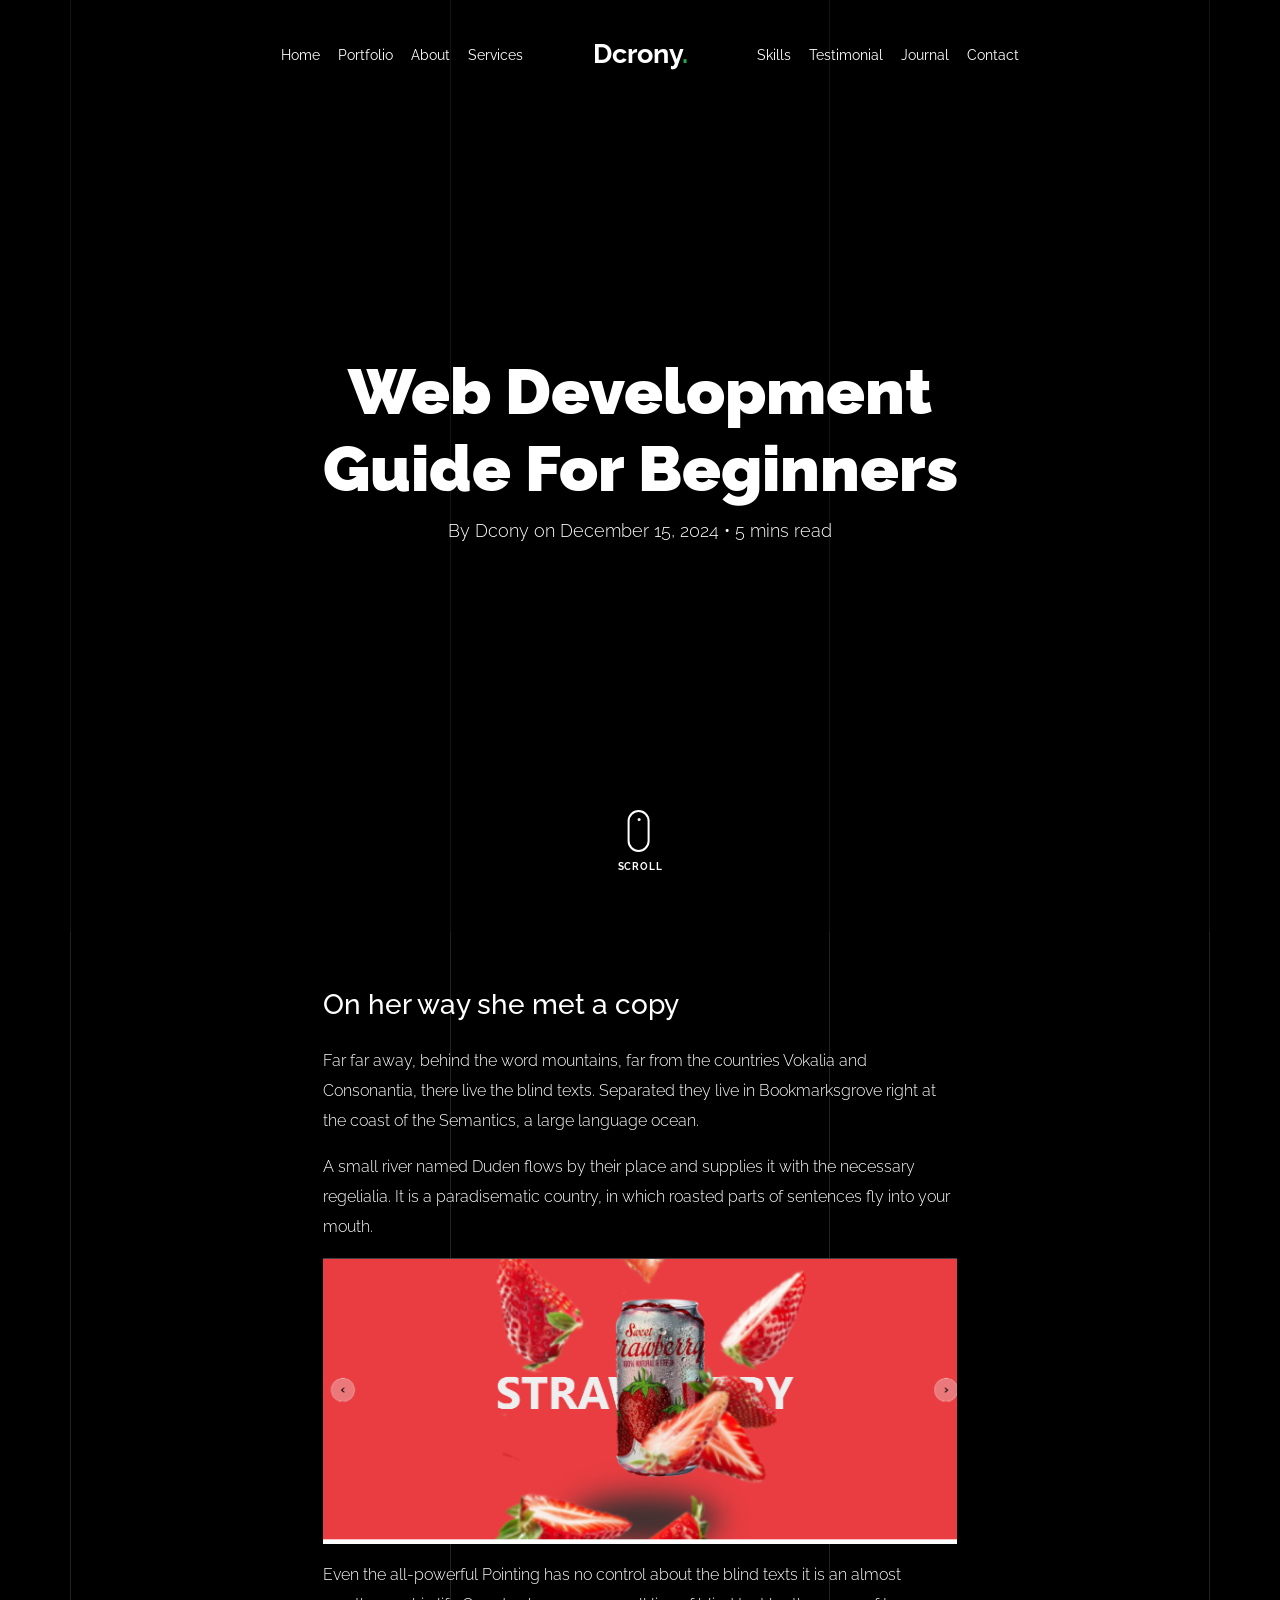
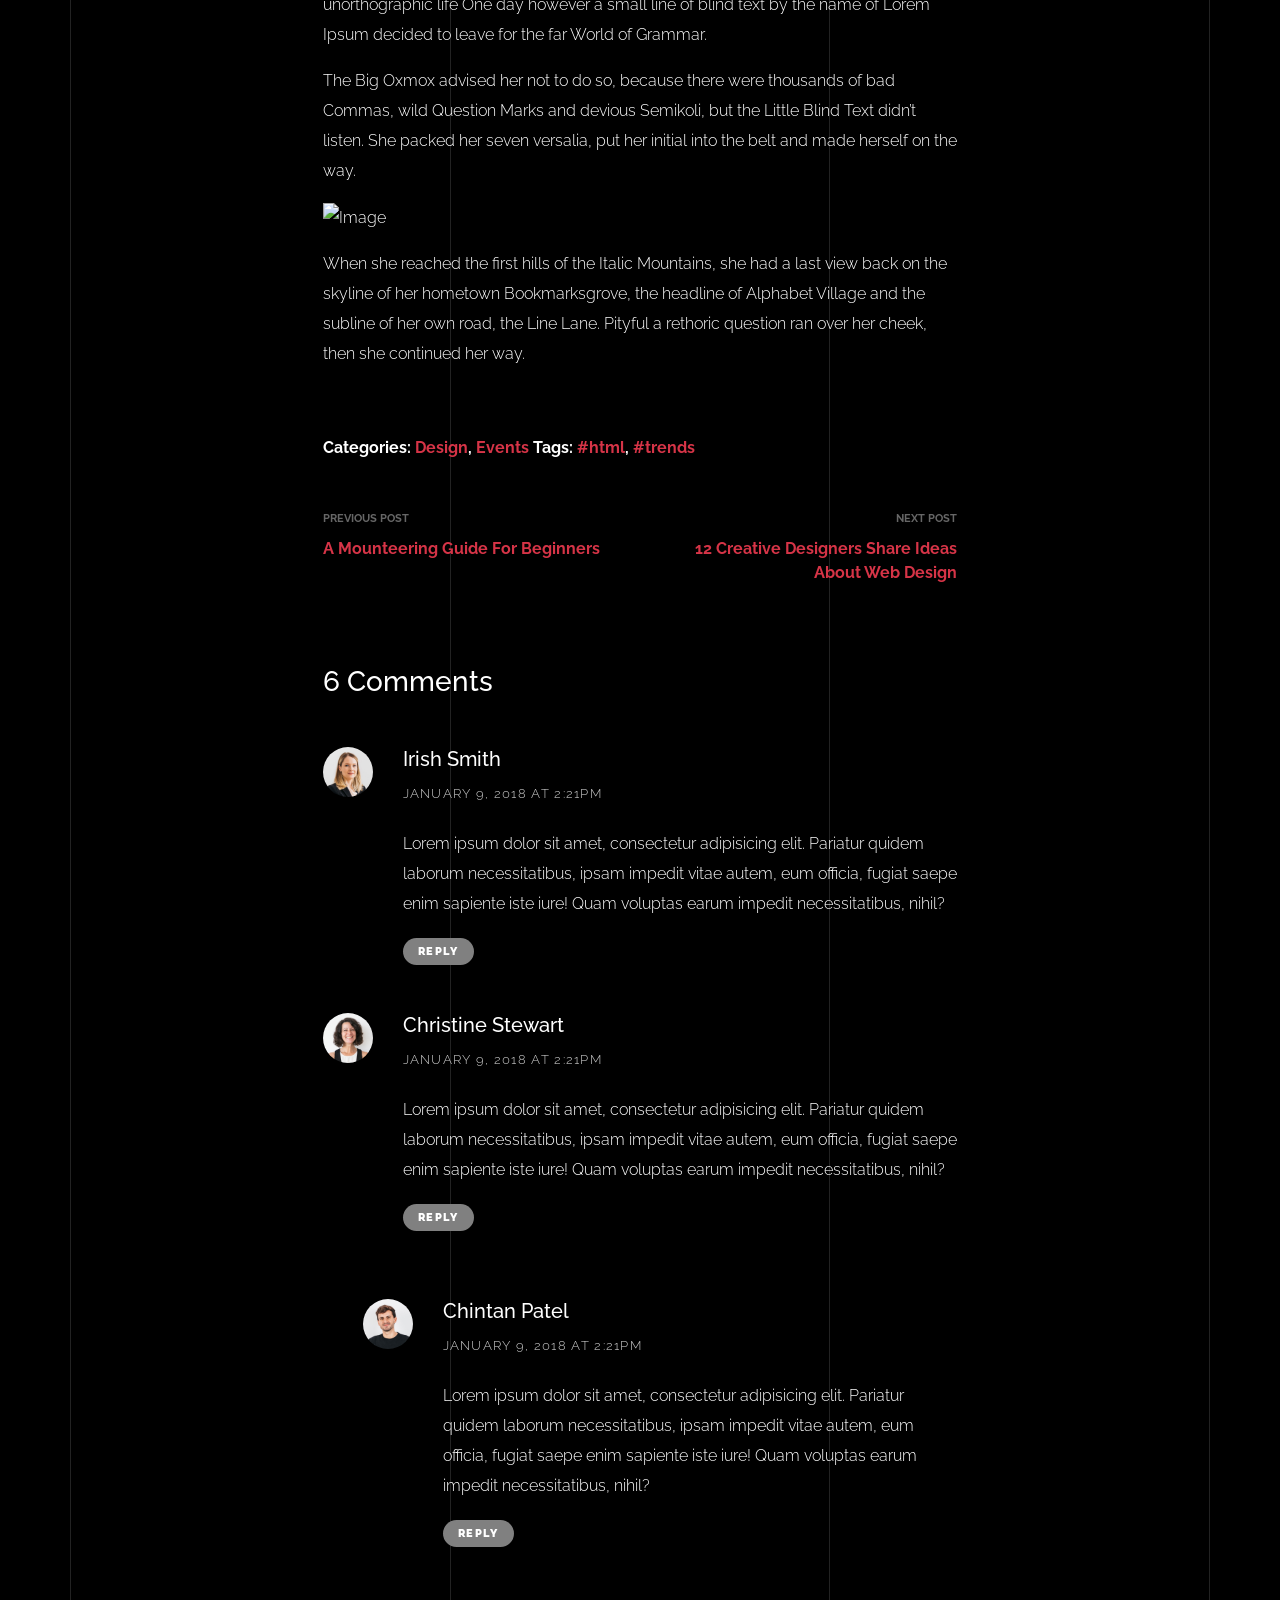
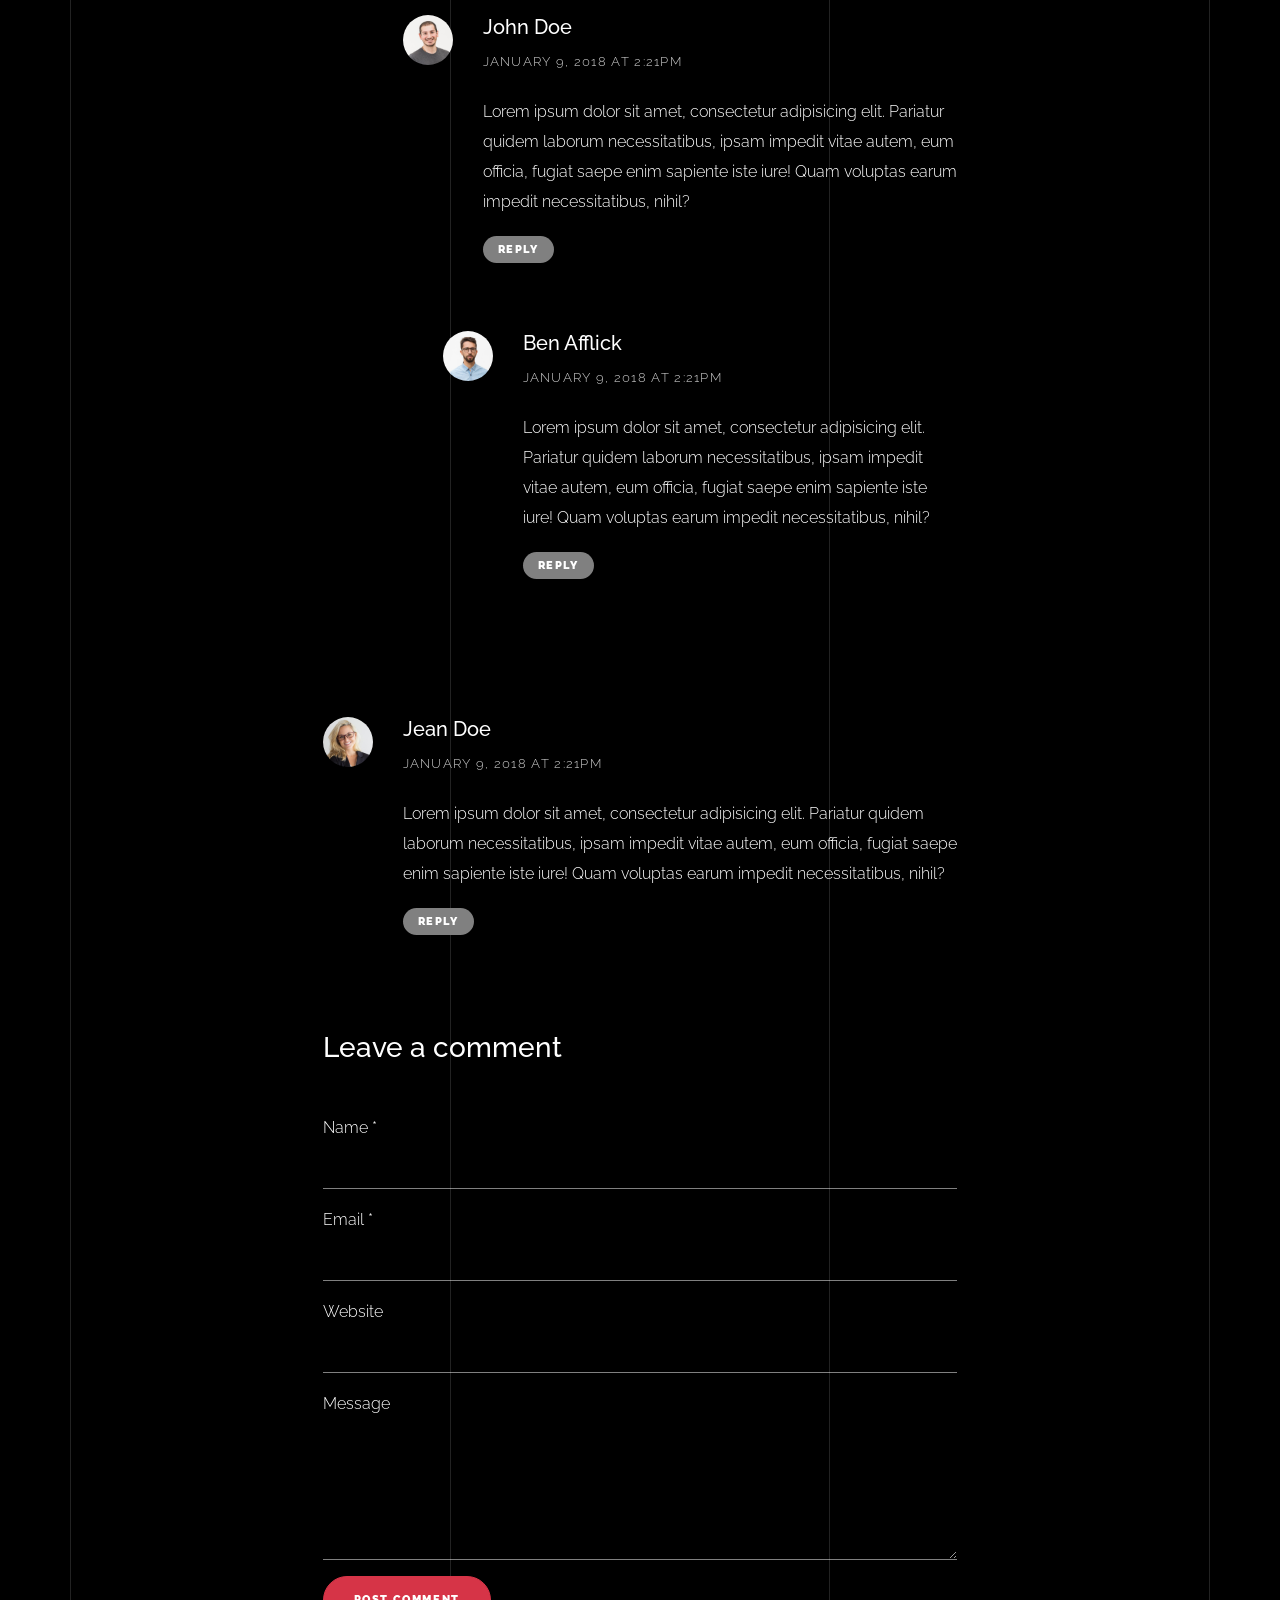
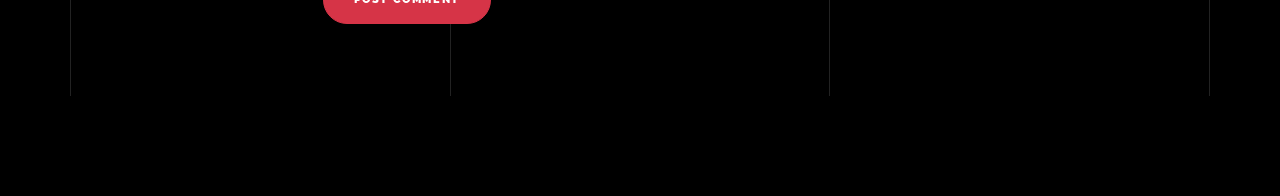
==== commit bff74d9f: "port update" ====
--- a/blog-single.html
+++ b/blog-single.html
@@ -109,7 +109,7 @@
           <div class="row align-items-center">
               
             <div class="col-md-8 mx-auto text-center">
-              <h1 class="blog-heading" data-aos="fade-up" data-aos-delay="0">A HTML Guide For Beginners</h1>
+              <h1 class="blog-heading" data-aos="fade-up" data-aos-delay="0">Web Development Guide For Beginners</h1>
               <div class="post-meta" data-aos="fade-up" data-aos-delay="100">By Dcony on December 15, 2024 &bullet; 5 mins read</div>
             </div>
 
@@ -135,7 +135,7 @@
               <h3 class="mb-4">On her way she met a copy</h3>
               <p>Far far away, behind the word mountains, far from the countries Vokalia and Consonantia, there live the blind texts. Separated they live in Bookmarksgrove right at the coast of the Semantics, a large language ocean.</p>
               <p>A small river named Duden flows by their place and supplies it with the necessary regelialia. It is a paradisematic country, in which roasted parts of sentences fly into your mouth.</p>
-              <p><img src="images/work_1_a_full.jpg" alt="Image" class="img-fluid"></p>
+              <p><img src="images/can.png" alt="Image" class="img-fluid"></p>
               <p>Even the all-powerful Pointing has no control about the blind texts it is an almost unorthographic life One day however a small line of blind text by the name of Lorem Ipsum decided to leave for the far World of Grammar.</p>
               <p>The Big Oxmox advised her not to do so, because there were thousands of bad Commas, wild Question Marks and devious Semikoli, but the Little Blind Text didn’t listen. She packed her seven versalia, put her initial into the belt and made herself on the way.</p>
               <p><img src="images/work_1_full.jpg" alt="Image" class="img-fluid"></p>
--- a/css/style.css
+++ b/css/style.css
@@ -37,6 +37,12 @@
   background: #000;
 }
 
+
+#dcrony{
+  height: 600px;
+  width: 550px;
+}
+
 ::-moz-selection {
   background: #000;
   color: #fff;
@@ -58,7 +64,7 @@
 }
 
 .unslate_co--site-inner {
-  margin-bottom: 400px;
+  margin-bottom: 100px;
   position: relative;
   width: 100%;
   z-index: 1;
@@ -1726,67 +1732,49 @@
   color: #fff;
 }
 
-.unslate_co--footer {
+footer{
+  background-color: #191919;
+  height: 300px;
+  width: 100%;
   text-align: center;
-  font-weight: 300;
-  color: rgba(255, 255, 255, 0.5);
-}
-
-.unslate_co--footer a {
-  color: rgba(255, 255, 255, 0.6);
-}
-
-.unslate_co--footer a:hover {
-  color: #fff;
-}
-
-.unslate_co--footer .footer-site-logo {
-  margin-bottom: 30px;
-}
-
-.unslate_co--footer .footer-site-logo a {
-  font-size: 30px;
-  font-weight: 900;
-  font-family: "Raleway", sans-serif;
-  color: #fff;
-}
-
-.unslate_co--footer .footer-site-logo a span {
+  position: relative;
+}
+
+footer .footer-site-logo{
+  margin-bottom: 60px;
+
+}
+
+footer .footer-site-logo a{
+  color: #fff;
+  font-size: 2.2rem;
+  font-weight: 600;
+}
+
+footer .footer-site-logo a span{
   color: #28a745;
-}
-
-.unslate_co--footer .footer-site-social {
-  padding: 0;
-  margin: 0;
-  margin-bottom: 30px;
-}
-
-.unslate_co--footer .footer-site-social li {
-  padding: 0;
-  margin: 0;
-  list-style: none;
-  display: inline-block;
-}
-
-@media (max-width: 991.98px) {
-  .unslate_co--footer .footer-site-social li {
+  font-size:4rem;
+}
+
+@media (width: 900px) {
+  footer .social {
     display: block;
   }
 }
 
-.unslate_co--footer .footer-site-social li a {
-  display: inline-block;
-  padding-left: 20px;
-  padding-right: 20px;
-  color: rgba(255, 255, 255, 0.5);
-  letter-spacing: .1rem;
-  text-transform: uppercase;
-  font-size: 12px;
-  font-weight: bold;
-}
-
-.unslate_co--footer .footer-site-social li a:hover, .unslate_co--footer .footer-site-social li a:focus {
-  color: #fff;
+footer .social a{
+  color: #8a8282;
+  font-size: 1.1rem;
+  margin-right: 10px;
+}
+
+footer .social a:hover{
+  color: #d6d3d3;
+}
+
+footer .site-copyright{
+  margin-top: 100px;
+  color: #8a8282;
 }
 
 .loader-portfolio-wrap {
